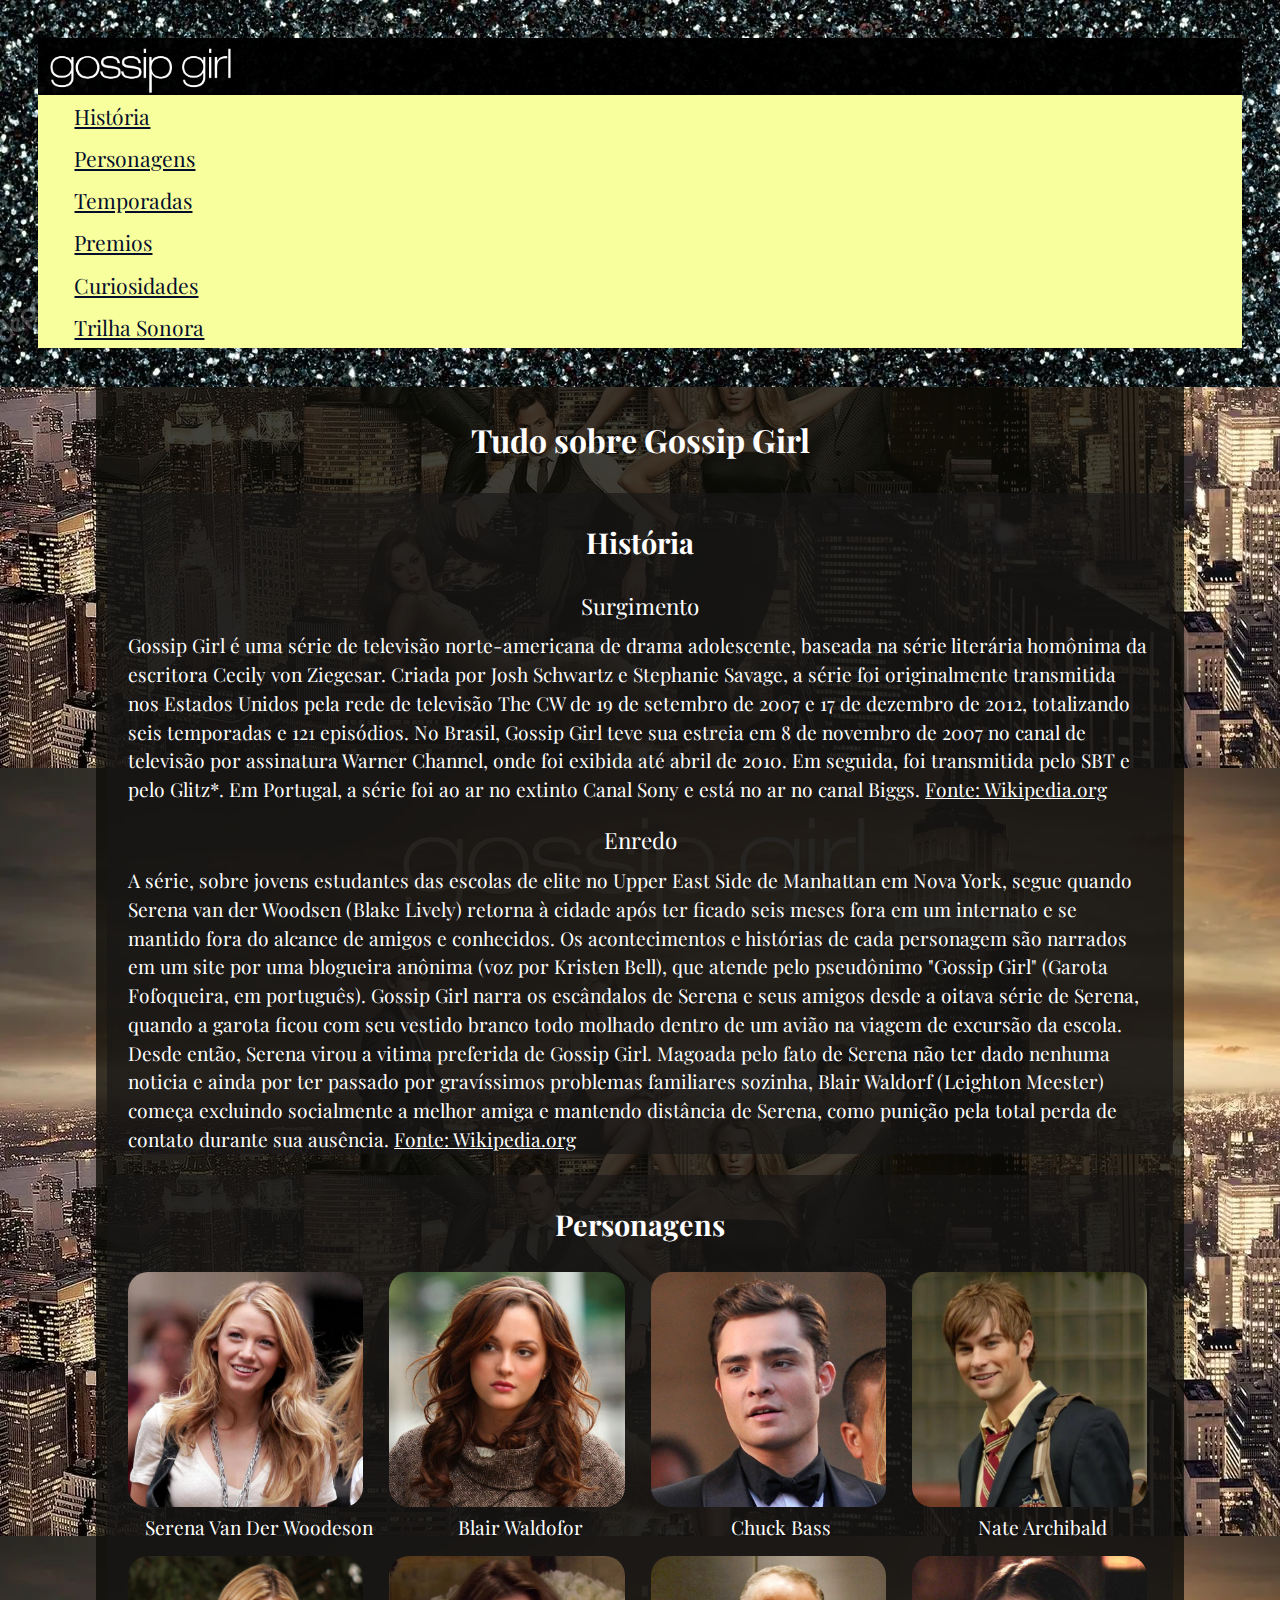
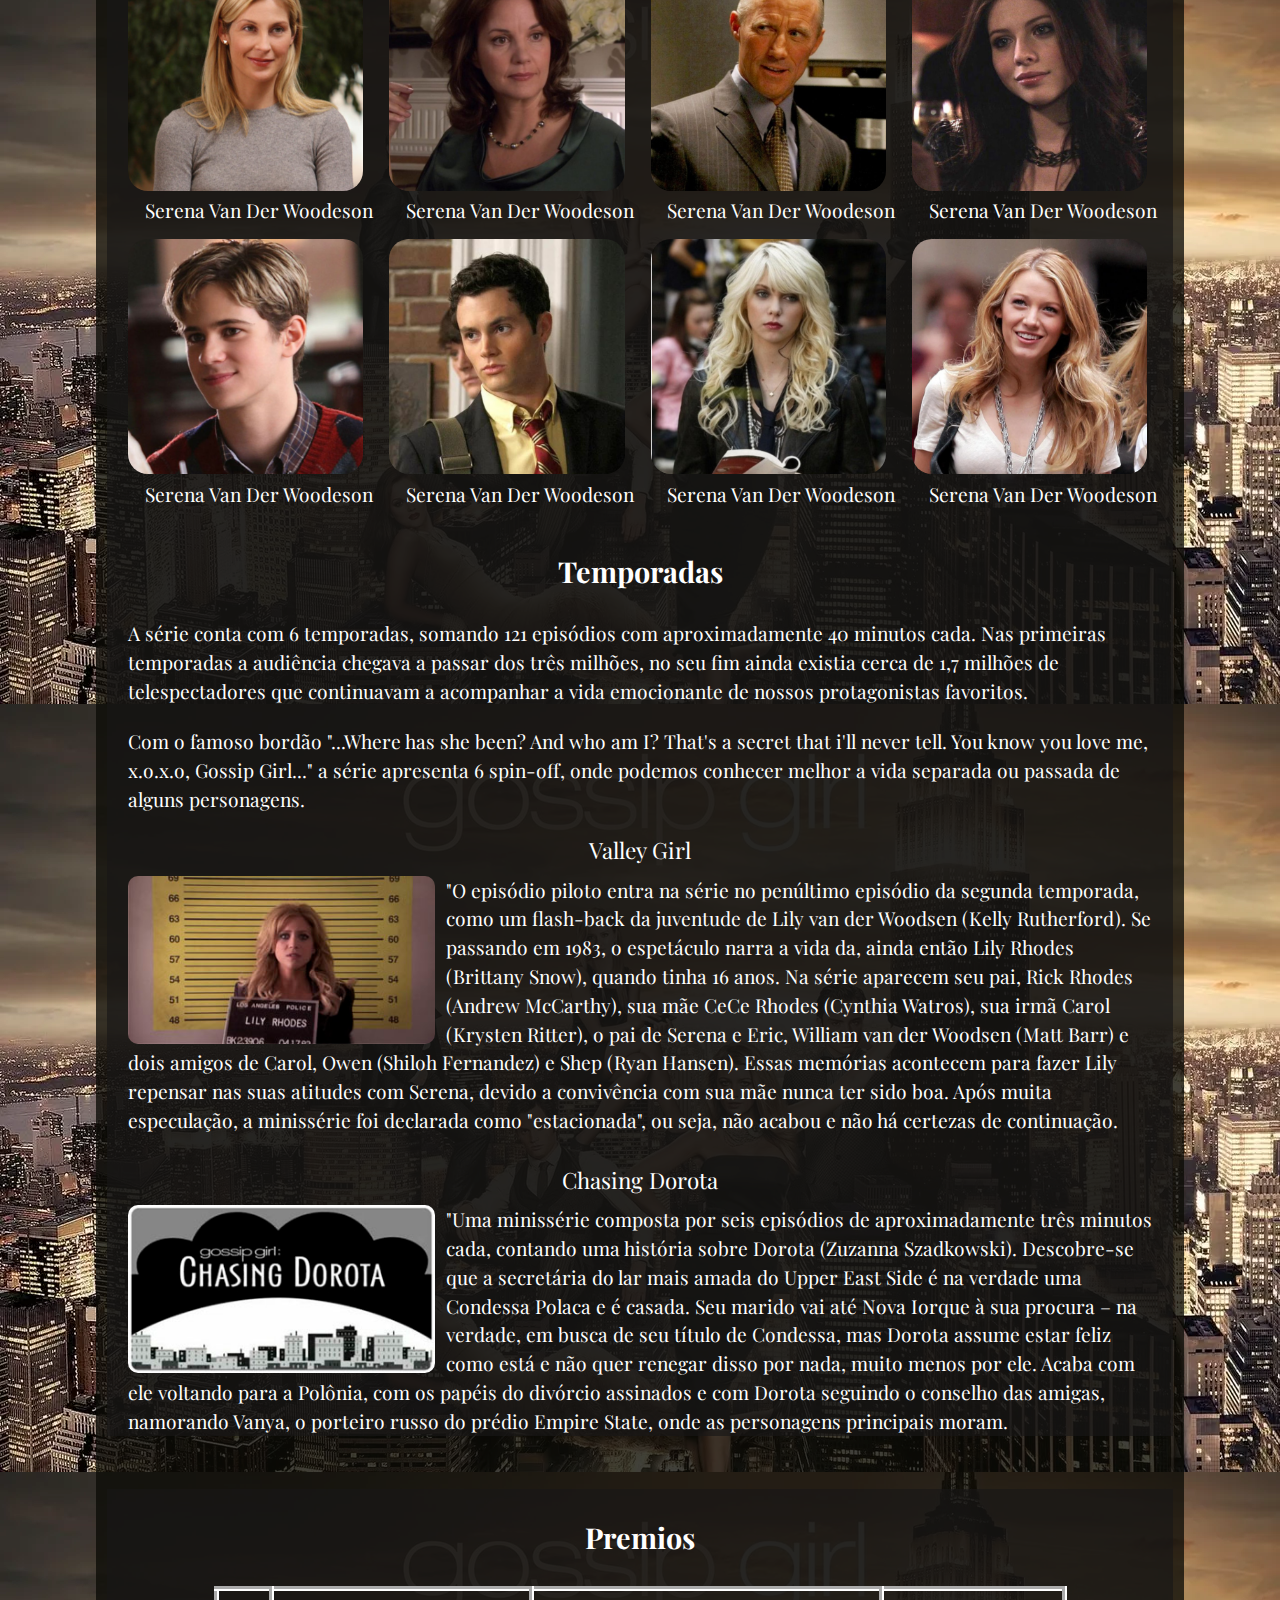
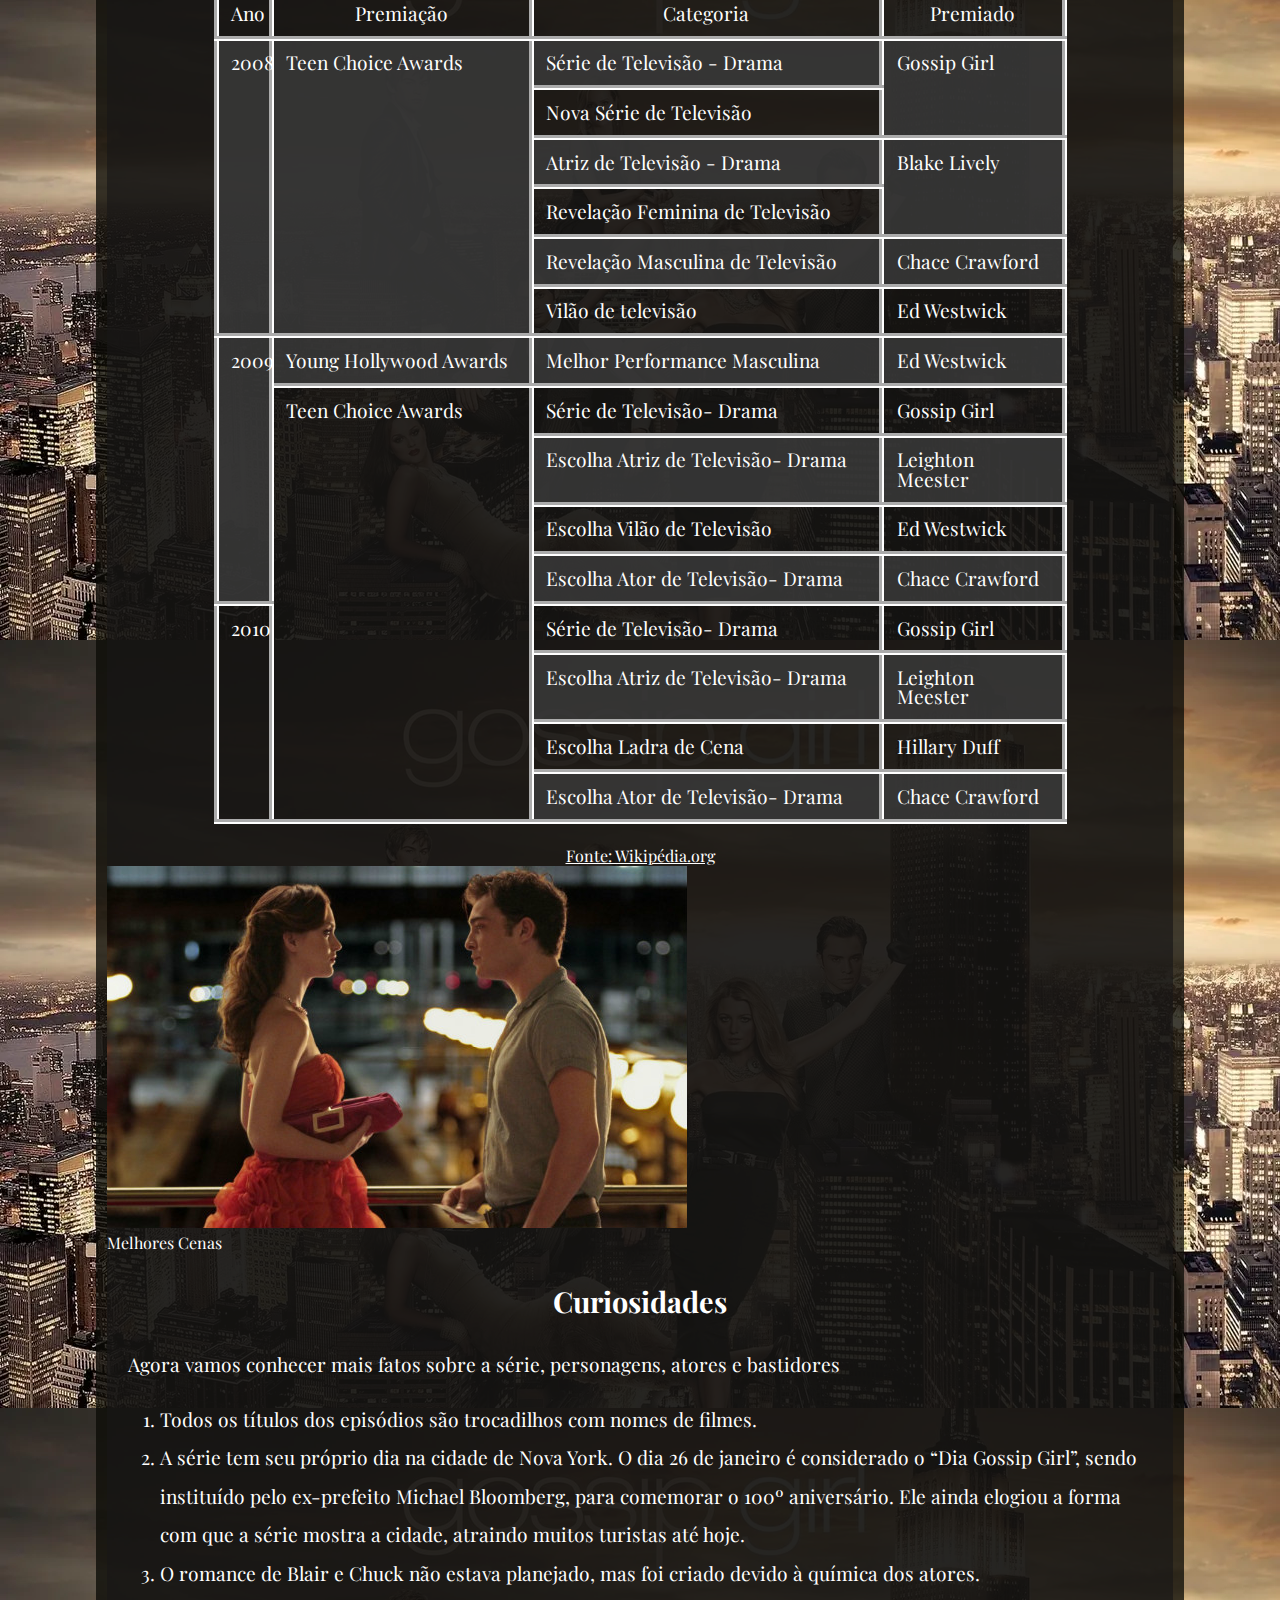
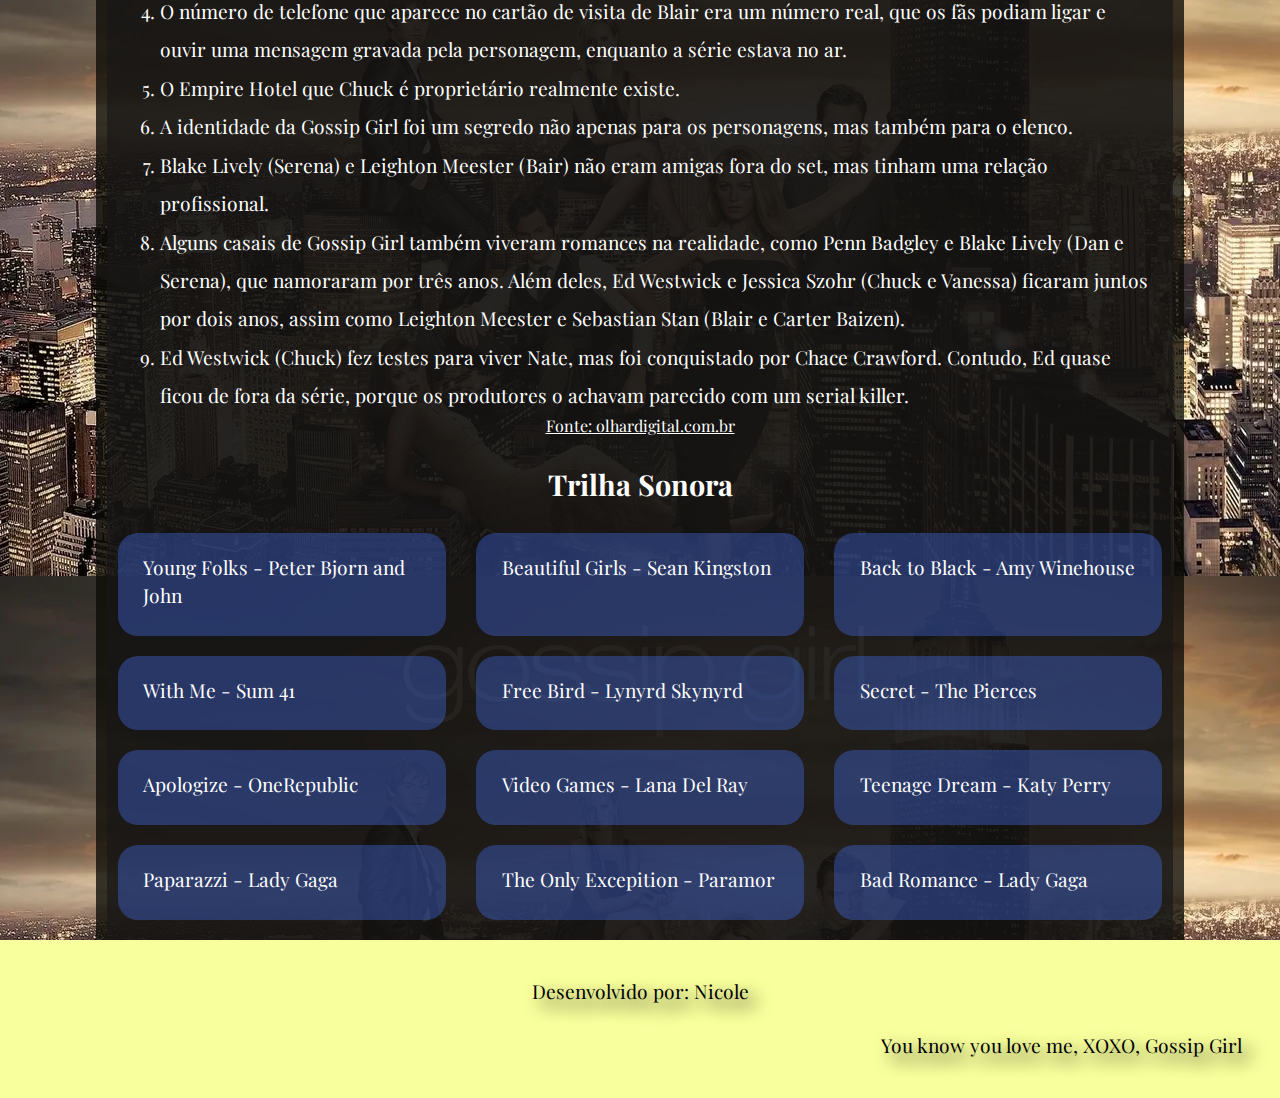
==== index.html @ 6c293d5d "salvar" ====
<!DOCTYPE html> 
<html lang="pt-br">

<head>
	<meta charset="UTF-8">
	<meta name="viewport" content="width=device-width, initial-scale=1.0">
	<title>GOSSIP GIRL</title>
    <link rel="stylesheet" href="CSS/reset.css"> 
    <link rel="stylesheet" href="CSS/style.css">

    <!--Fontes -->
    <link rel="preconnect" href="https://fonts.googleapis.com">
    <link rel="preconnect" href="https://fonts.gstatic.com" crossorigin>
    <link href="https://fonts.googleapis.com/css2?family=Playfair+Display:ital,wght@0,400..900;1,400..900&display=swap" rel="stylesheet">
    <link rel="shotcut icon" href="img/favicon.jpg" type="image/x-icon">
</head>


<body>
    <header class="cabecalho">
        <div class="logo">
            <img class="imglogo" src="img/Logo gossip girl.avif" width="15%">                                
        </div>   

        <nav> <!--Menu-->
            <ul class="menu">
                <li> <a href="#historia">História</a></li>
                <li> <a href="#personagens">Personagens</a></li>
                <li> <a href="#temporadas">Temporadas</a></li>
                <li> <a href="#premios">Premios</a></li>
                <li> <a href="#curiosidades">Curiosidades</a></li>
                <li> <a href="#trilhasonora">Trilha Sonora</a></li>
            </ul>           
        </nav>
    </header>

    <main>
        <h1 class="titulos">Tudo sobre Gossip Girl</h1>

        <section> <!--seção 1-->
            <h2 class="titulos" id="historia">História</h2>
            <h3>Surgimento</h3>        
            <p> 
                Gossip Girl é uma série de televisão norte-americana de drama adolescente, baseada na série literária homônima da escritora Cecily von Ziegesar. Criada por Josh Schwartz e Stephanie Savage, a série foi originalmente transmitida nos Estados Unidos pela rede de televisão The CW de 19 de setembro de 2007 e 17 de dezembro de 2012, totalizando seis temporadas e 121 episódios. No Brasil, Gossip Girl teve sua estreia em 8 de novembro de 2007 no canal de televisão por assinatura Warner Channel, onde foi exibida até abril de 2010. Em seguida, foi transmitida pelo SBT e pelo Glitz*. Em Portugal, a série foi ao ar no extinto Canal Sony e está no ar no canal Biggs. <a class="abibliografia" href="https://pt.wikipedia.org/wiki/Gossip_Girl_(teless%C3%A9rie)" target="_blank">Fonte: Wikipedia.org</a>
            </p>
            <h3>Enredo</h3>
            <p>
                A série, sobre jovens estudantes das escolas de elite no Upper East Side de Manhattan em Nova York, segue quando Serena van der Woodsen (Blake Lively) retorna à cidade após ter ficado seis meses fora em um internato e se mantido fora do alcance de amigos e conhecidos. Os acontecimentos e histórias de cada personagem são narrados em um site por uma blogueira anônima (voz por Kristen Bell), que atende pelo pseudônimo "Gossip Girl" (Garota Fofoqueira, em português). Gossip Girl narra os escândalos de Serena e seus amigos desde a oitava série de Serena, quando a garota ficou com seu vestido branco todo molhado dentro de um avião na viagem de excursão da escola. Desde então, Serena virou a vitima preferida de Gossip Girl. Magoada pelo fato de Serena não ter dado nenhuma noticia e ainda por ter passado por gravíssimos problemas familiares sozinha, Blair Waldorf (Leighton Meester) começa excluindo socialmente a melhor amiga e mantendo distância de Serena, como punição pela total perda de contato durante sua ausência. <a class="abibliografia" href="https://pt.wikipedia.org/wiki/Gossip_Girl_(teless%C3%A9rie)" target="_blank">Fonte: Wikipedia.org</a>
            </p> 
        </section>

        <section> <!--seção 2-->
            <h2 class="titulos" id="personagens">Personagens</h2>
            <div class="imgelencorow">
                <div class="col-3">
                    <figure>
                        <img class="imggaleria" src="img/elenco 2/teste.png" alt="">
                    </figure>
                    <legend p. col-3>Serena Van Der Woodeson</legend>
                </div>

                <div class="col-3">
                    <figure>
                        <img class="imggaleria" src="img/elenco 2/Blair Waldofor.png" alt="">
                    </figure>
                    <legend p. col-3>Blair Waldofor</legend>
                </div>

                <div class="col-3">
                    <figure>
                        <img class="imggaleria" src="img/elenco 2/Chuck Bass.png" alt="">
                    </figure>
                    <legend p. col-3>Chuck Bass</legend>
                </div>
                
                <div class="col-3">
                    <figure>
                        <img class="imggaleria" src="img/elenco 2/Nate Archibald.png" alt="">
                    </figure>
                    <legend p. col-3>Nate Archibald</legend>
                </div>                
                                
                <div class="col-3">
                    <figure>
                        <img class="imggaleria" src="img/elenco 2/Lily Van Der Woodsen.png" alt="">
                    </figure>
                    <legend p. col-3>Serena Van Der Woodeson</legend>
                </div>
                
                <div class="col-3">
                    <figure>
                        <img class="imggaleria" src="img/elenco 2/Eleanor Waldorf.png" alt="">
                    </figure>
                    <legend p. col-3>Serena Van Der Woodeson</legend>
                </div>
                
                <div class="col-3">
                    <figure>
                        <img class="imggaleria" src="img/elenco 2/Bart Bass.png" alt="">
                    </figure>
                    <legend p. col-3>Serena Van Der Woodeson</legend>
                </div>
                
                <div class="col-3">
                    <figure>
                        <img class="imggaleria" src="img/elenco 2/Georgina Sparks.png" alt="">
                    </figure>
                    <legend p. col-3>Serena Van Der Woodeson</legend>
                </div>
                
                <div class="col-3">
                    <figure>
                        <img class="imggaleria" src="img/elenco 2/Eric Van Der Woodsen.png" alt="">
                    </figure>
                    <legend p. col-3>Serena Van Der Woodeson</legend>
                </div>
                
                <div class="col-3">
                    <figure>
                        <img class="imggaleria" src="img/elenco 2/Dan Humpherey.png" alt="">
                    </figure>
                    <legend p. col-3>Serena Van Der Woodeson</legend>
                </div>
                
                <div class="col-3">
                    <figure>
                        <img class="imggaleria" src="img/elenco 2/Jenny Humphrey.png" alt="">
                    </figure>
                    <legend p. col-3>Serena Van Der Woodeson</legend>
                </div> 

                <div class="col-3">
                    <figure>
                        <img class="imggaleria" src="img/elenco 2/teste.png" alt="">
                    </figure>
                    <legend p. col-3>Serena Van Der Woodeson</legend>
                </div>
            </div>                 
        </section>

        <section> <!--seção 3-->
            <h2 class="titulos" id="temporadas">Temporadas</h2>
            <p>
                A série conta com 6 temporadas, somando 121 episódios com aproximadamente 40 minutos cada. Nas primeiras temporadas a audiência chegava a passar dos três milhões, no seu fim ainda existia cerca de 1,7 milhões de telespectadores que continuavam a acompanhar a vida emocionante de nossos protagonistas favoritos.
            </p>
            <p>
                Com o famoso bordão "...Where has she been? And who am I? That's a secret that i'll never tell. You know you love me, x.o.x.o, Gossip Girl..." a série apresenta 6 spin-off, onde podemos conhecer melhor a vida separada ou passada de alguns personagens.
            </p>
            <h3>Valley Girl</h3>           
            <p>
                <img class="imgSpinoff" src="img/Spinoff Lily.JPG" alt="imagem de capa sobre o spin-off de Gossip Girl: Valley Girl">"O episódio piloto entra na série no penúltimo episódio da segunda temporada, como um flash-back da juventude de Lily van der Woodsen (Kelly Rutherford). Se passando em 1983, o espetáculo narra a vida da, ainda então Lily Rhodes (Brittany Snow), quando tinha 16 anos. Na série aparecem seu pai, Rick Rhodes (Andrew McCarthy), sua mãe CeCe Rhodes (Cynthia Watros), sua irmã Carol (Krysten Ritter), o pai de Serena e Eric, William van der Woodsen (Matt Barr) e dois amigos de Carol, Owen (Shiloh Fernandez) e Shep (Ryan Hansen). Essas memórias acontecem para fazer Lily repensar nas suas atitudes com Serena, devido a convivência com sua mãe nunca ter sido boa. Após muita especulação, a minissérie foi declarada como "estacionada", ou seja, não acabou e não há certezas de continuação.
            </p>
            <h3 class="h3corecao">Chasing Dorota</h3><!--class diferente para o título Premios não mudar de lugar -->
            <p>
                <img class="imgSpinoff" src="img/Spinoff Dorota.JPG" alt="imagem de capa sobre o spin-off de Gossip Girl: Chasing Dorota">"Uma minissérie composta por seis episódios de aproximadamente três minutos cada, contando uma história sobre Dorota (Zuzanna Szadkowski). Descobre-se que a secretária do lar mais amada do Upper East Side é na verdade uma Condessa Polaca e é casada. Seu marido vai até Nova Iorque à sua procura – na verdade, em busca de seu título de Condessa, mas Dorota assume estar feliz como está e não quer renegar disso por nada, muito menos por ele. Acaba com ele voltando para a Polônia, com os papéis do divórcio assinados e com Dorota seguindo o conselho das amigas, namorando Vanya, o porteiro russo do prédio Empire State, onde as personagens principais moram.
            </p>

        </section>

        <section> <!--seção 4-->
            <h2 class="titulocorecao" id="premios">Premios</h2> <!--class diferente para o título Premios não mudar de lugar -->
            <table>
                <tr>
                    <th>Ano</th>
                    <th>Premiação</th>
                    <th>Categoria</th>
                    <th>Premiado</th>                    
                </tr>
                <tr>
                    <td rowspan="6">2008</td>
                    <td rowspan="6">Teen Choice Awards</td>
                    <td>Série de Televisão - Drama</td>
                    <td rowspan="2">Gossip Girl</td>                    
                </tr>
                <tr>                    
                    <td>Nova Série de Televisão</td>                   
                </tr>
                <tr>                   
                    <td>Atriz de Televisão - Drama</td>
                    <td rowspan="2">Blake Lively</td>                   
                </tr>
                <tr>
                    <td>Revelação Feminina de Televisão</td>
                </tr>
                <tr>
                    <td>Revelação Masculina de Televisão</td>
                    <td>Chace Crawford</td>                                        
                </tr>
                <tr>
                    <td>Vilão de televisão</td>
                    <td>Ed Westwick</td>
                </tr>            
                <tr>
                    <td rowspan="5">2009</td>
                    <td>Young Hollywood Awards</td>
                    <td>Melhor Performance Masculina</td>
                    <td>Ed Westwick</td>
                </tr>   
                <tr>
                    <td rowspan="11">Teen Choice Awards</td>
                    <td>Série de Televisão- Drama</td>
                    <td>Gossip Girl</td>                    
                </tr>
                <tr>
                    <td>Escolha Atriz de Televisão- Drama</td>
                    <td>Leighton Meester</td>
                </tr>
                <tr>
                    <td>Escolha Vilão de Televisão</td>
                    <td>Ed Westwick</td>
                </tr>
                <tr>
                    <td>Escolha Ator de Televisão- Drama</td>
                    <td>Chace Crawford</td>
                </tr>
                <tr>
                    <td rowspan="4">2010</td>
                    <td>Série de Televisão- Drama</td>
                    <td>Gossip Girl</td>
                </tr>
                <tr>
                    <td>Escolha Atriz de Televisão- Drama</td>
                    <td>Leighton Meester</td>
                </tr>  
                <tr>
                    <td>Escolha Ladra de Cena</td>
                    <td>Hillary Duff</td>
                </tr>
                <tr>
                    <td>Escolha Ator de Televisão- Drama</td>
                    <td>Chace Crawford</td>
                </tr>                 
             </table>
             <h4><a class="abibliografia" href="https://pt.wikipedia.org/wiki/Gossip_Girl_(teless%C3%A9rie)" target="_blank">Fonte: Wikipédia.org</a></h4>
        </section>

        <section><!--seção 5-->
            <img class="imgcena" src="img/mural/red dress.jpg" alt="cena Paris Chuck e Blair">
            <div class="p.igcena">Melhores Cenas</div>
        </section>

        <section>
            <h2 class="titulos" id="curiosidades">Curiosidades</h2>       
                  
            <p>Agora vamos conhecer mais fatos sobre a série, personagens, atores e bastidores</p>  

            <ol>
                <li>Todos os títulos dos episódios são trocadilhos com nomes de filmes.</li>
                <li>A série tem seu próprio dia na cidade de Nova York. O dia 26 de janeiro é considerado o “Dia Gossip Girl”, sendo instituído pelo ex-prefeito Michael Bloomberg, para comemorar o 100º aniversário. Ele ainda elogiou a forma com que a série mostra a cidade, atraindo muitos turistas até hoje.</li>
                <li>O romance de Blair e Chuck não estava planejado, mas foi criado devido à química dos atores.</li>
                <li>O número de telefone que aparece no cartão de visita de Blair era um número real, que os fãs podiam ligar e ouvir uma mensagem gravada pela personagem, enquanto a série estava no ar.</li>
                <li>O Empire Hotel que Chuck é proprietário realmente existe.</li>
                <li>A identidade da Gossip Girl foi um segredo não apenas para os personagens, mas também para o elenco.</li>
                <li>Blake Lively (Serena) e Leighton Meester (Bair) não eram amigas fora do set, mas tinham uma relação profissional.</li>
                <li>Alguns casais de Gossip Girl também viveram romances na realidade, como Penn Badgley e Blake Lively (Dan e Serena), que namoraram por três anos. Além deles, Ed Westwick e Jessica Szohr (Chuck e Vanessa) ficaram juntos por dois anos, assim como Leighton Meester e Sebastian Stan (Blair e Carter Baizen).</li>
                <li>Ed Westwick (Chuck) fez testes para viver Nate, mas foi conquistado por Chace Crawford. Contudo, Ed quase ficou de fora da série, porque os produtores o achavam parecido com um serial killer.</li>
            </ol>

            <h4><a class="abibliografia" href="https://olhardigital.com.br/2023/07/19/cinema-e-streaming/15-curiosidades-de-gossip-girl-que-voce-provavelmente-nao-sabe/" target="_blank">Fonte: olhardigital.com.br</a></h4>             
        </section>
        <section>
            <h2 class="titulos" id="trilhasonora">Trilha Sonora</h2>
            <div class="cards">
                <div class="card">
                    <p>Young Folks - Peter Bjorn and John</p>
                </div>
                <div class="card">
                    <p>Beautiful Girls - Sean Kingston</p>
                </div>
                <div class="card">
                    <p>Back to Black - Amy Winehouse</p>
                </div>
                <div class="card">
                    <p>With Me - Sum 41</p>
                </div>
                <div class="card">
                    <p>Free Bird - Lynyrd Skynyrd</p>
                </div>
                <div class="card">
                    <p>Secret - The Pierces</p>
                </div>
                <div class="card">
                    <p>Apologize - OneRepublic</p>
                </div>
                <div class="card">
                    <p>Video Games - Lana Del Ray</p>
                </div>
                <div class="card">
                    <p>Teenage Dream - Katy Perry</p>
                </div>
                <div class="card">
                    <p>Paparazzi - Lady Gaga</p>
                </div><div class="card">
                    <p>The Only Excepition - Paramor </p>
                </div><div class="card">
                    <p>Bad Romance - Lady Gaga</p>
                </div>
                
            </div>

        </section>    
    </main>

    <footer class="rodape">
        <p class="feitopor">Desenvolvido por: Nicole</p>
        <p>You know you love me, XOXO, Gossip Girl</p>
        
    </footer>    

</body>
</html>
---- CSS/style.css ----
body{
    background-image: url("../img/background\ body\ 3.webp");
    background-repeat: repeat; 
    background-size: 100%;  
    background-color: black; 
    font-family: "Playfair Display", serif;    
}

.cabecalho{     
    background-image: url("../img/background\ body\ 2.jpg");
    padding: 3%;
}

/*fundo do logo*/
.logo{       
    background-color: rgba(0, 0, 0, 0.959);       
}

.imglogo{
    margin-left: 1%;
    width: 15%;
}

nav{
    background-color: rgb(248, 255, 157);
}

section{
    background-color: rgba(24, 23, 23, 0.849);
    margin-left: 1%;
    margin-right: 1%;
}

main{
    color: white;
    line-height: normal;    
    background-color: rgba(12, 11, 7, 0.781);    
    width: 85%;
    margin-right: auto;
    margin-left: auto;
}

section{
    background-color: rgba(24, 23, 23, 0.658);
}

.rodape{
    color: rgb(0, 0, 0); 
    text-align: right;    
    text-shadow: 8px 8px 18px black;   
    background-color: rgb(248, 255, 157);
    padding: 1%;
}

.feitopor{
    color: rgb(0, 0, 0); 
    text-align: center; 
    margin-top: 2%;            
}

.titulos{
    line-height: 3;
    text-align: center;
    font-weight: bold; 
    padding-top: 0.5%;
    padding-bottom: 0.5%;     
}
.titulocorecao{
    line-height: 3;
    text-align: center;
    font-weight: bold; 
    padding-top: 0.5%;
    padding-bottom: 0.5%;     
    margin-top: 5%;
}

p{
    margin-bottom: 2%;
    margin-left: 2%;
    margin-right: 2%;
    line-height: 1.5;
    font-size: 1.2em;         
}

ul{
    list-style: none;
    line-height: 1.5;
    font-size: 1.1em;
}

ol{
    margin-left: 2%;
}

li{
    margin-left: 3%;
    margin-right: 2%;
    font-size: 1.2em;
    line-height: 2; 
}

h1{
    font-size: 2em;
}
h2{
    font-size: 1.8em;
}
h3{
    font-size: 1.4em;
    margin-bottom: 1%;
    text-align: center;
}
.h3corecao{
    margin-top: 2.8%;
}
h4{
    font-size: 1em;
    text-align: center;
}

table{
    border: 1px ;
    border-collapse: collapse;
    border-style: outset;
    width: 80%;
    font-size: 1.2em;
    margin-left: auto;
    margin-right: auto;
    margin-bottom: 2%;
    line-height: 100%;
}

td,th{
    border: 5px outset#ffffff;
    padding: 1.5%;
}

/*linhas da tabela cor sim,cor nn*/
tr:nth-child(even) {
    background-color: #3a3939d5
}

legend{
    text-align: center;
    font-size: 1.2em;    
}
 
.imgelencorow{
    display: flex;
    flex-flow: row wrap;
    margin-left: 2%;
}

.col-3{
    width: 25%;  
    margin-bottom: 1.5%;  
}

.imggaleria{
    width: 90%;
    margin-bottom: 1%;
    border-radius: 20px;
}

.p .col-3{
    font-size: 1rem;
 }

.abibliografia{
    color: white;
}

a{
    color:rgb(4, 14, 43);
}

a:hover{
    color: rgb(189, 23, 114);
}


.imgSpinoff{
    width: 30%;
    float: left;
    margin-right: 1%;
    border-radius: 10px;
}

.cards{
    margin-left: 1%;
    margin-right: 1%;
    display: flex;
    flex-wrap: wrap;
    justify-content: space-between;
}

.card {
    width: calc(33.33% - 20px); /* 3 cards por linha, os 20px é o espaço de margem entre eles */
    margin-bottom: 20px;
    background-color: rgb(65, 105, 225, 0.4);
    padding: 20px;
    box-sizing: border-box;
    border-radius: 20px;
}

@media screen and (max-width:900px) {
    .col-3{
        width: 33.33%;        
    }
    .imgSpinoff{
        width: 50%;   
    }
    .imglogo{
        width: 35%;
    }
    .card{
        width: calc(50% - 10px);
    }
}

@media screen and (max-width:600px) {
    .col-3{
        width: 50%;        
    }
    .imgSpinoff{
        width: 100%;   
    }
    .imglogo{
        width: 35%;
    }
    .card{
        width: calc(100% - 10px);
    }
}
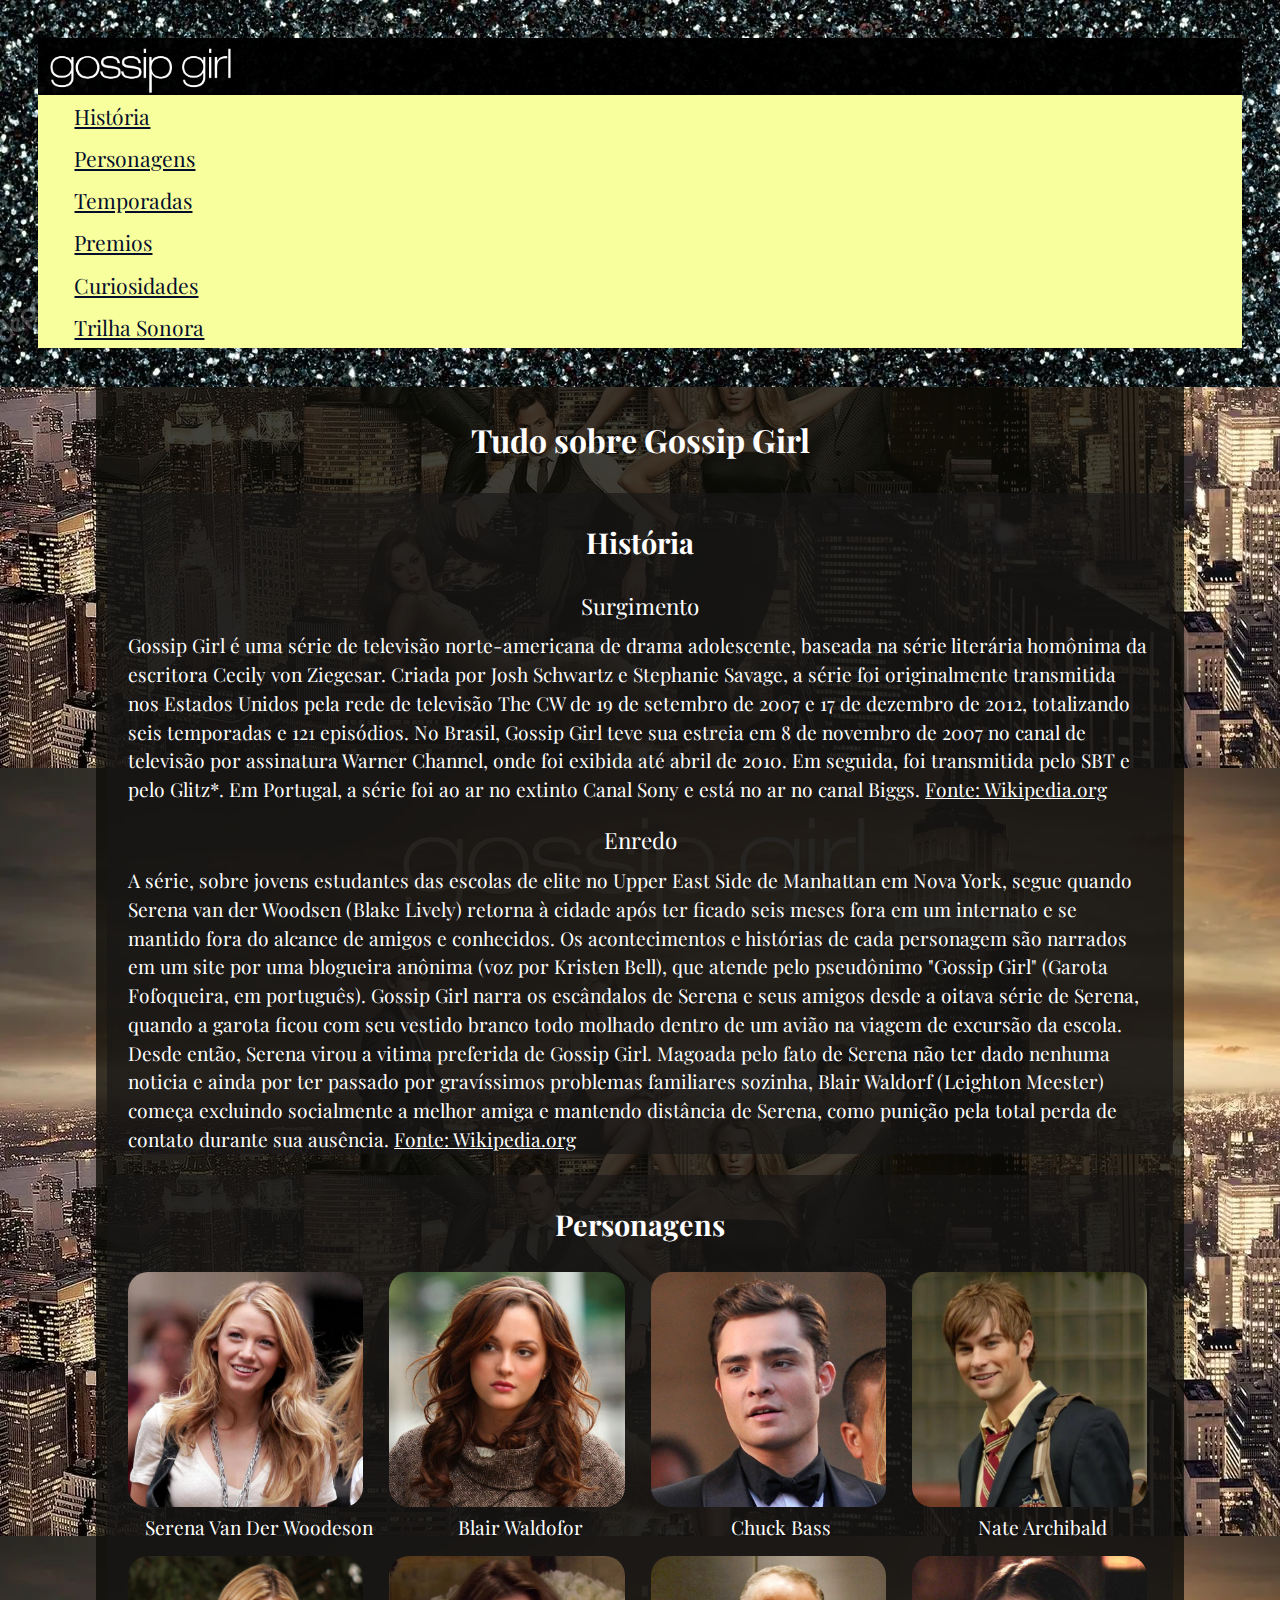
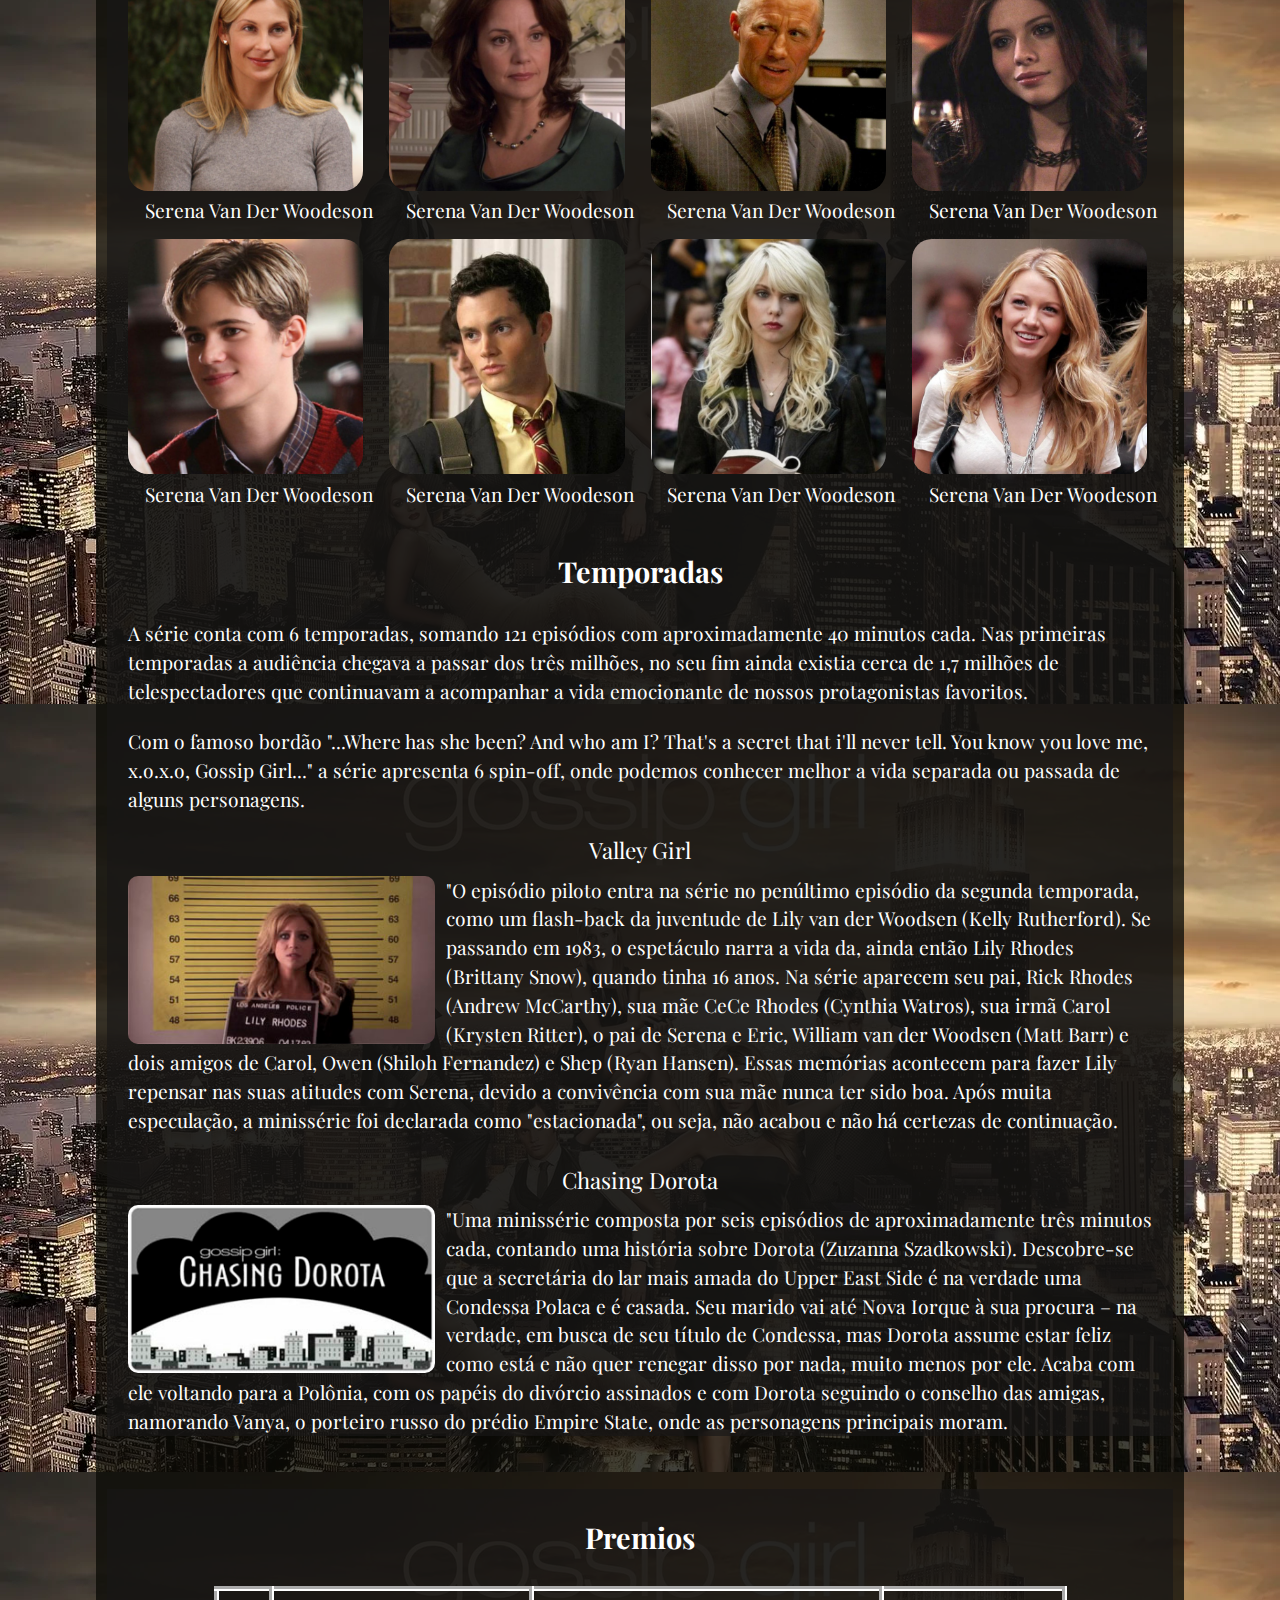
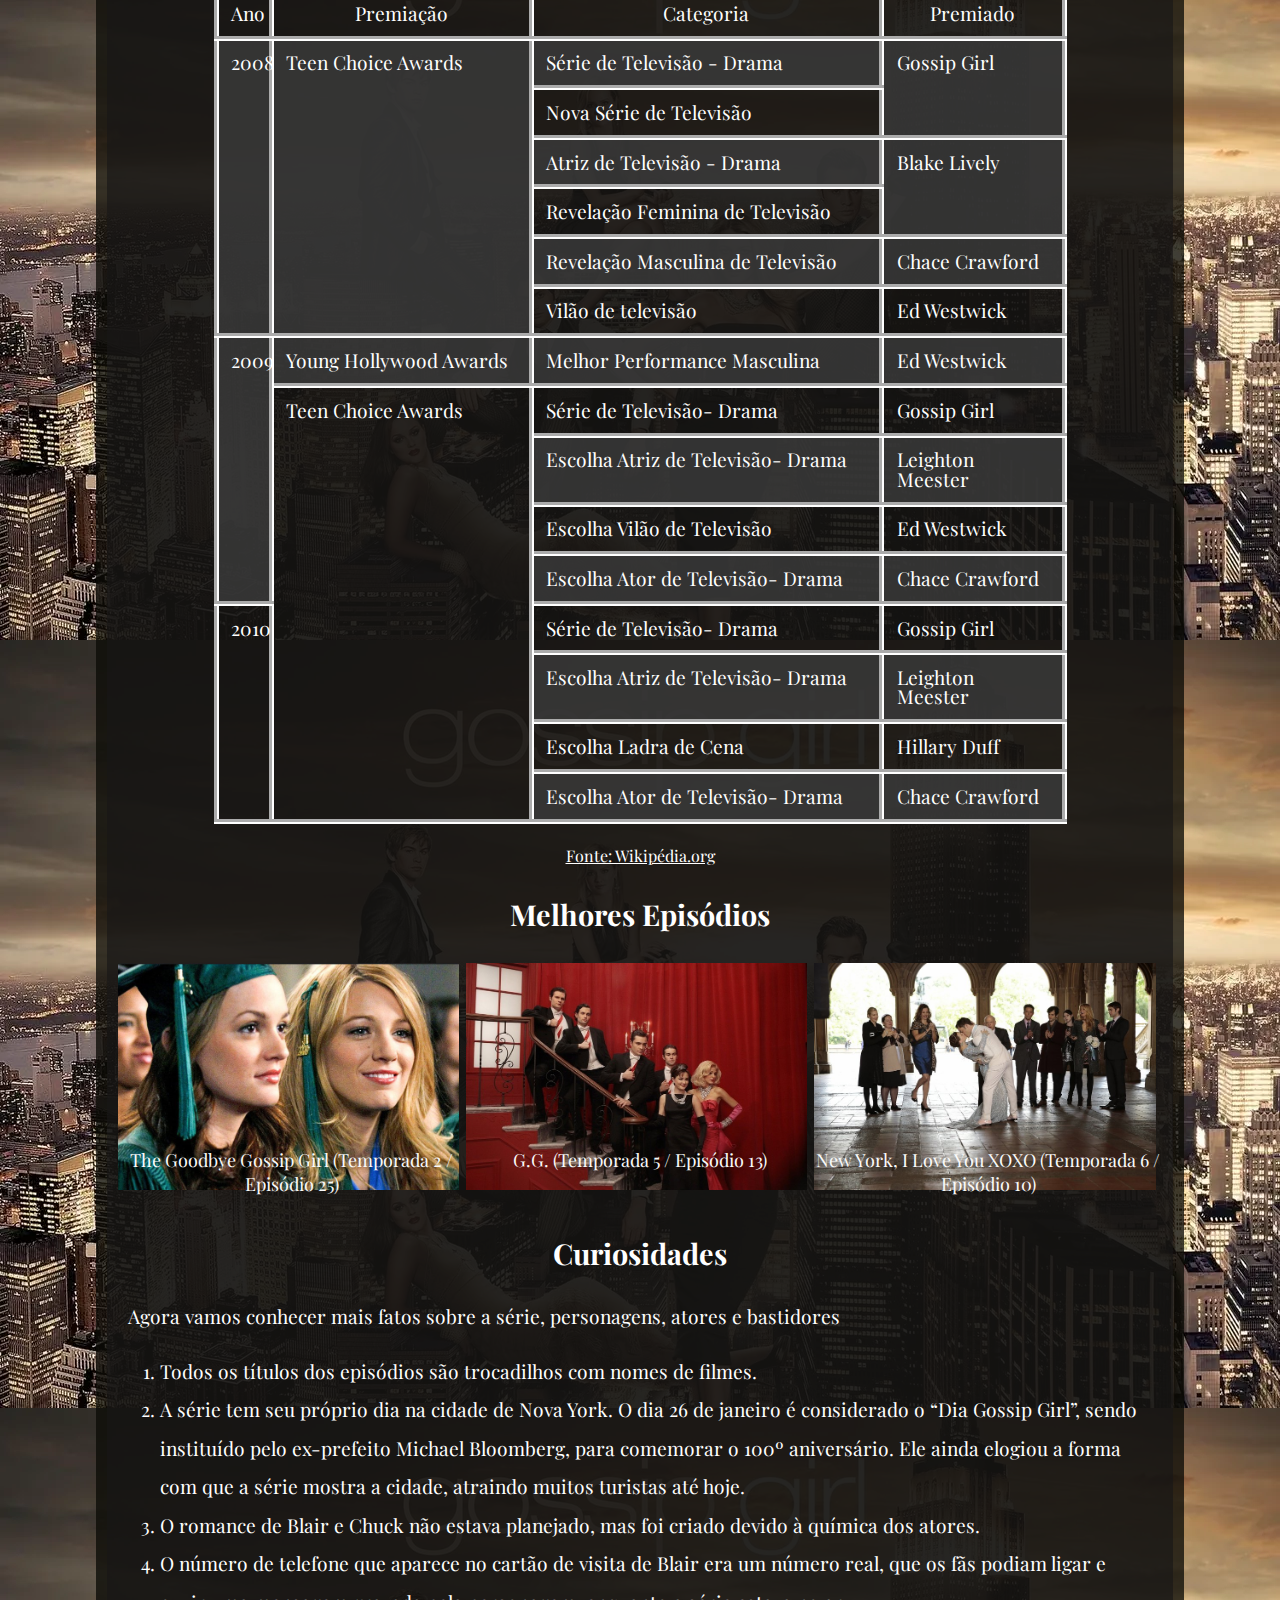
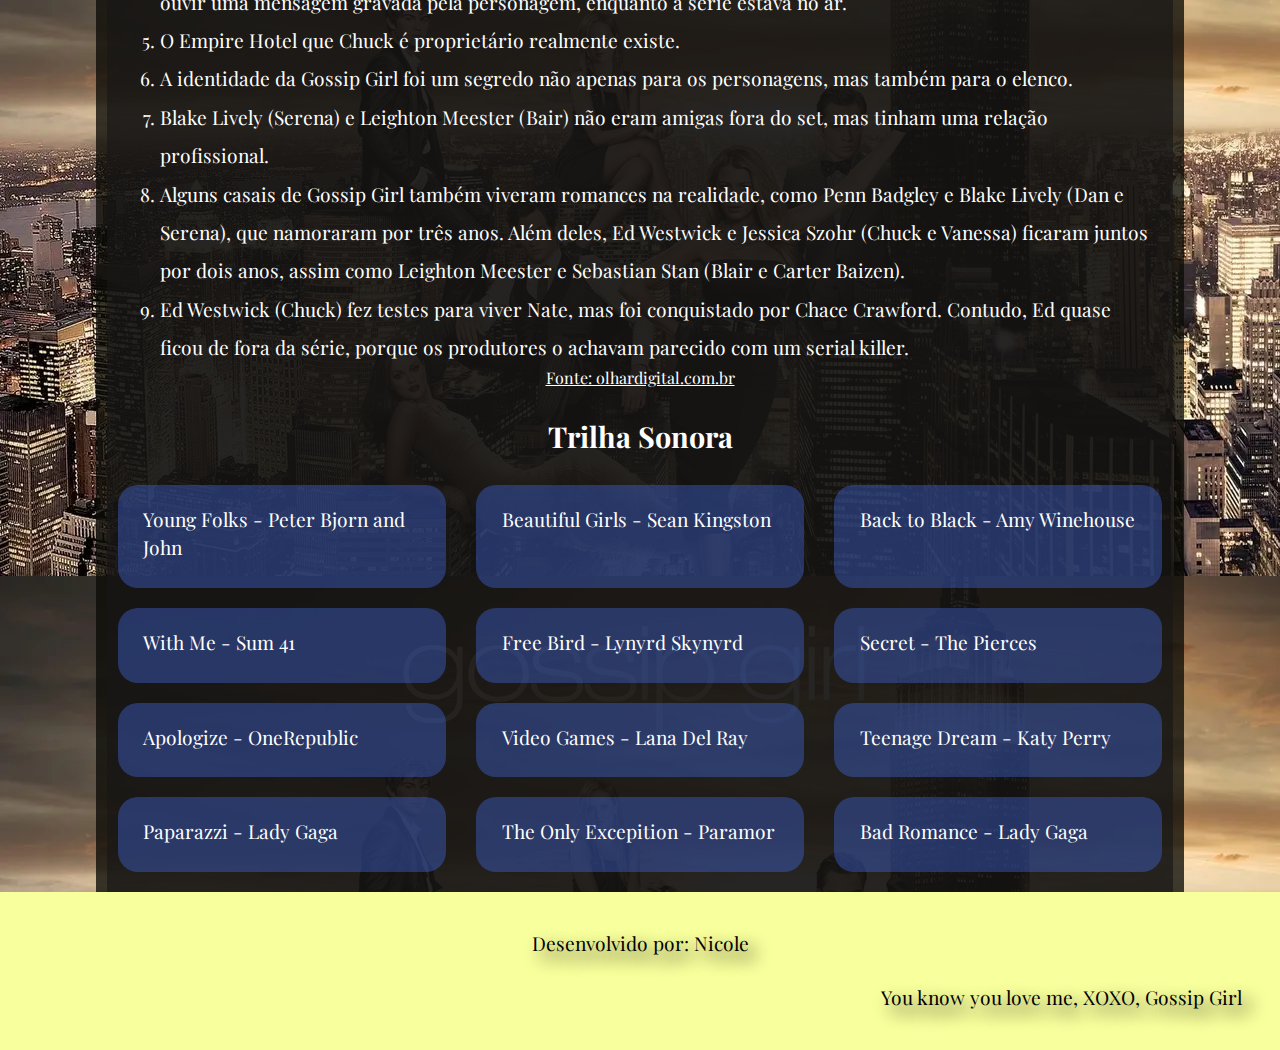
==== commit 8f615d73: "position" ====
--- a/index.html
+++ b/index.html
@@ -235,8 +235,35 @@
         </section>
 
         <section><!--seção 5-->
-            <img class="imgcena" src="img/mural/red dress.jpg" alt="cena Paris Chuck e Blair">
-            <div class="p.igcena">Melhores Cenas</div>
+            <h2 class="titulos">Melhores Episódios</h2>
+            <div class="cenasrow">
+                <div class="col-4">
+                    <div class="container">
+                        <img class="imgcenas" src="img/cenas/Formatura tam.ok" alt="Formatura dos estudantes de GG">
+                        <div class="pimgcena">The Goodbye Gossip Girl (Temporada 2 / Episódio 25)</div>
+                    </div>                    
+                </div>
+
+                <div class="col-4">
+                    <div class="container">
+                        <img class="imgcenas" src="img/cenas/Musical.jpg" alt="Episódio musical de GG">
+                        <div class="pimgcena">G.G. (Temporada 5 / Episódio 13)</div>
+                    </div>  
+                </div>
+
+                <div class="col-4">
+                    <div class="container">
+                        <img class="imgcenas" src="img/cenas/Casamento blair.jpg" alt="Casamento da Blair com Chuck">
+                        <div class="pimgcena">New York, I Love You XOXO (Temporada 6 / Episódio 10)</div>
+                    </div>  
+                </div>
+
+            <!--div class="col-4"></div>
+                <div class="container">
+                    <img class="" src="" alt="cena Paris Chuck e Blair">
+                    <div class="pimgcena">Melhores Cenas</div>
+                </div>
+            </div-->
         </section>
 
         <section>
--- a/CSS/style.css
+++ b/CSS/style.css
@@ -156,15 +156,43 @@
     margin-bottom: 1.5%;  
 }
 
+.p .col-3{
+    font-size: 1rem;
+ }
+
 .imggaleria{
     width: 90%;
     margin-bottom: 1%;
     border-radius: 20px;
 }
 
-.p .col-3{
-    font-size: 1rem;
- }
+.cenasrow{
+    display: flex;
+    flex-flow: row wrap;
+    margin-left: 1%;
+}
+
+.col-4{    
+    width: 33%;  
+    margin-bottom: 1%;  
+}
+
+.container{
+    position: relative;
+}
+
+.imgcenas{
+    width: 98%;
+}
+
+.pimgcena{
+    position: absolute;
+    top: 80%;
+    width: 100%;
+    text-align: center;
+    font-size: 18px;
+    color: rgb(250, 250, 250);
+}
 
 .abibliografia{
     color: white;
@@ -177,7 +205,6 @@
 a:hover{
     color: rgb(189, 23, 114);
 }
-
 
 .imgSpinoff{
     width: 30%;
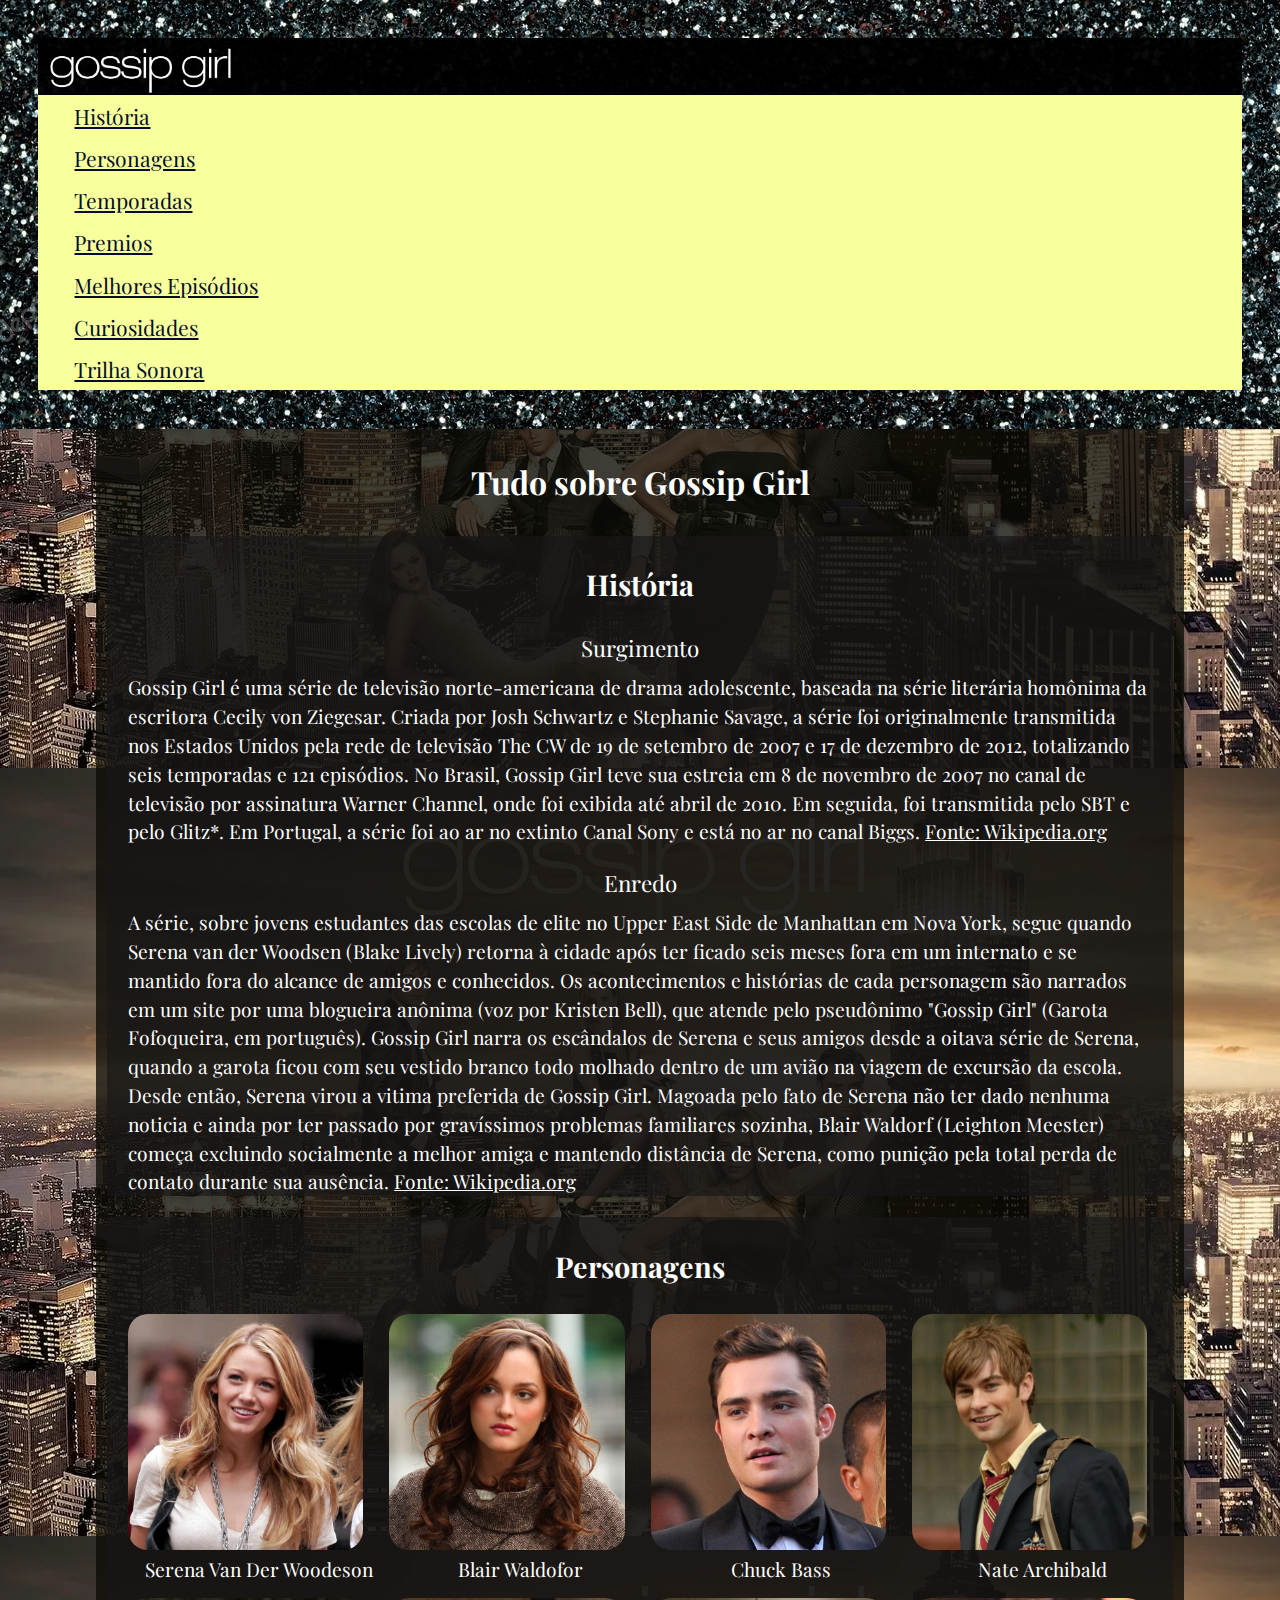
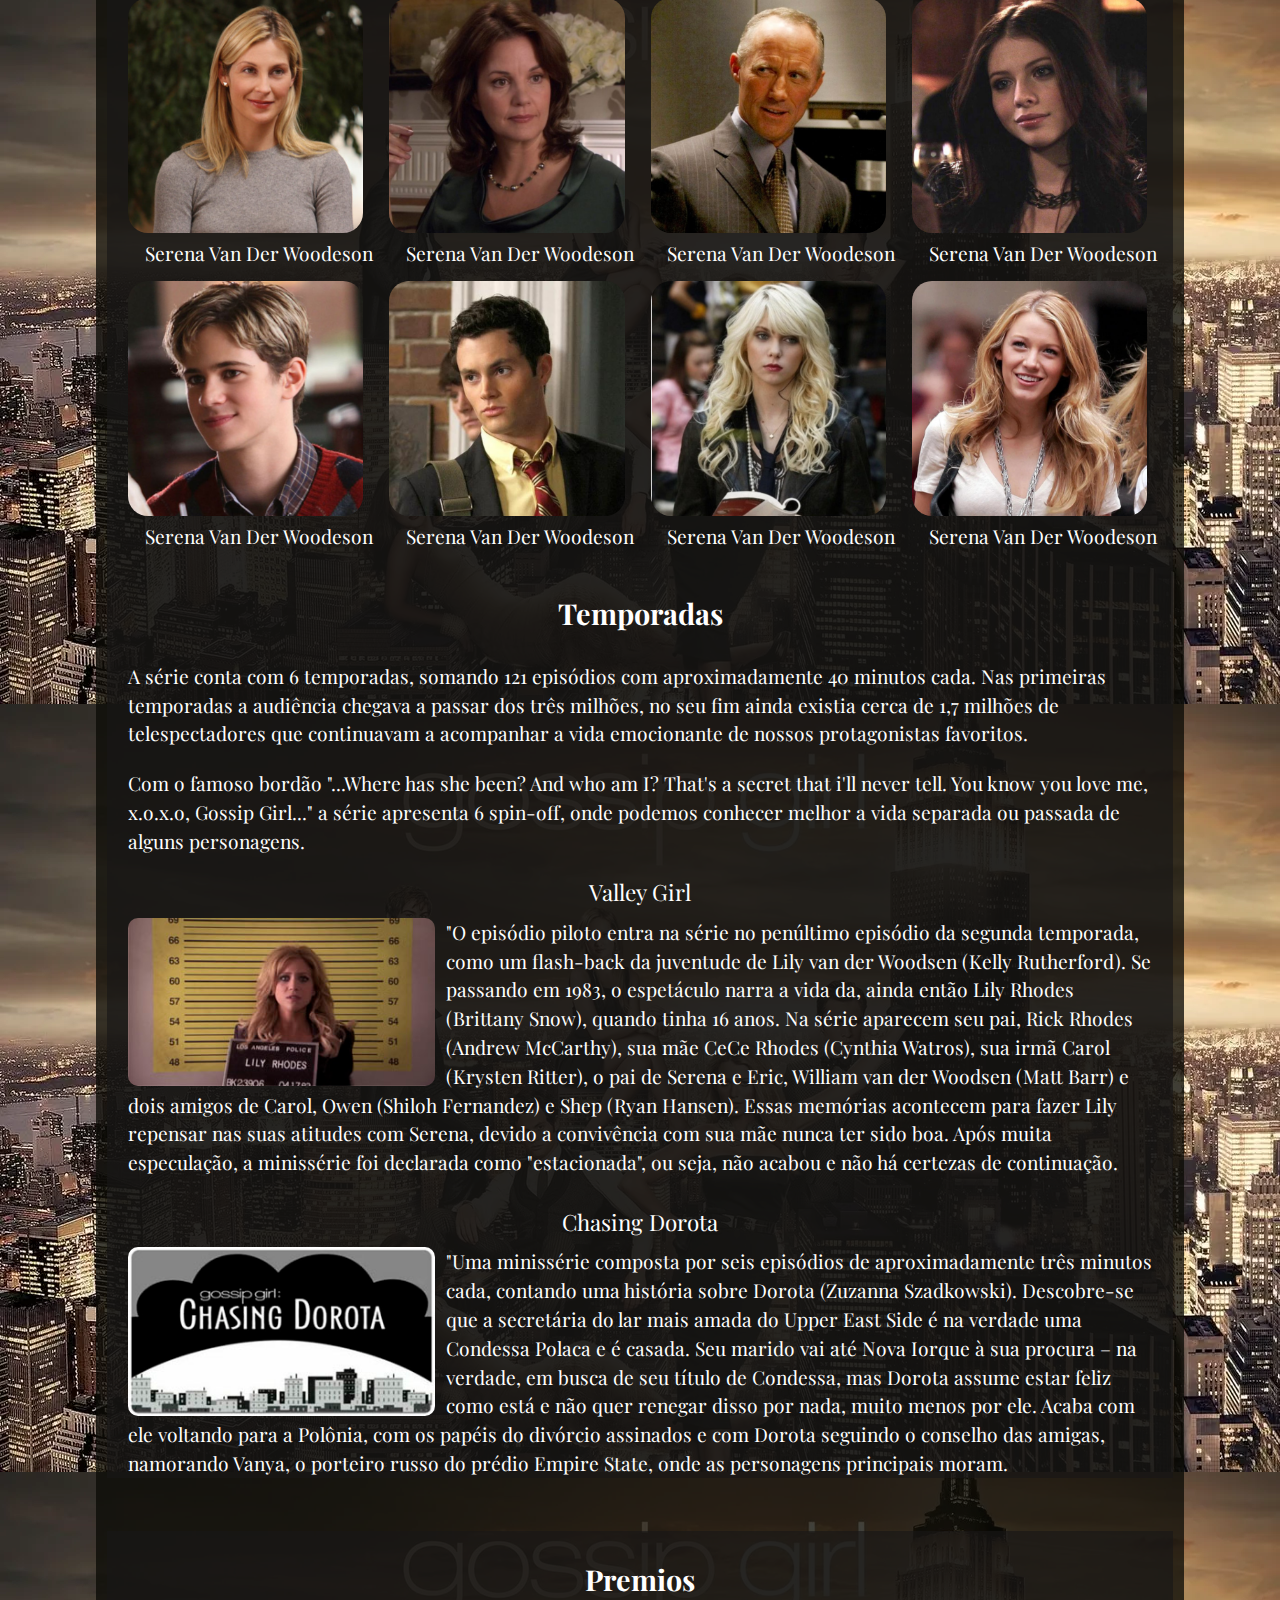
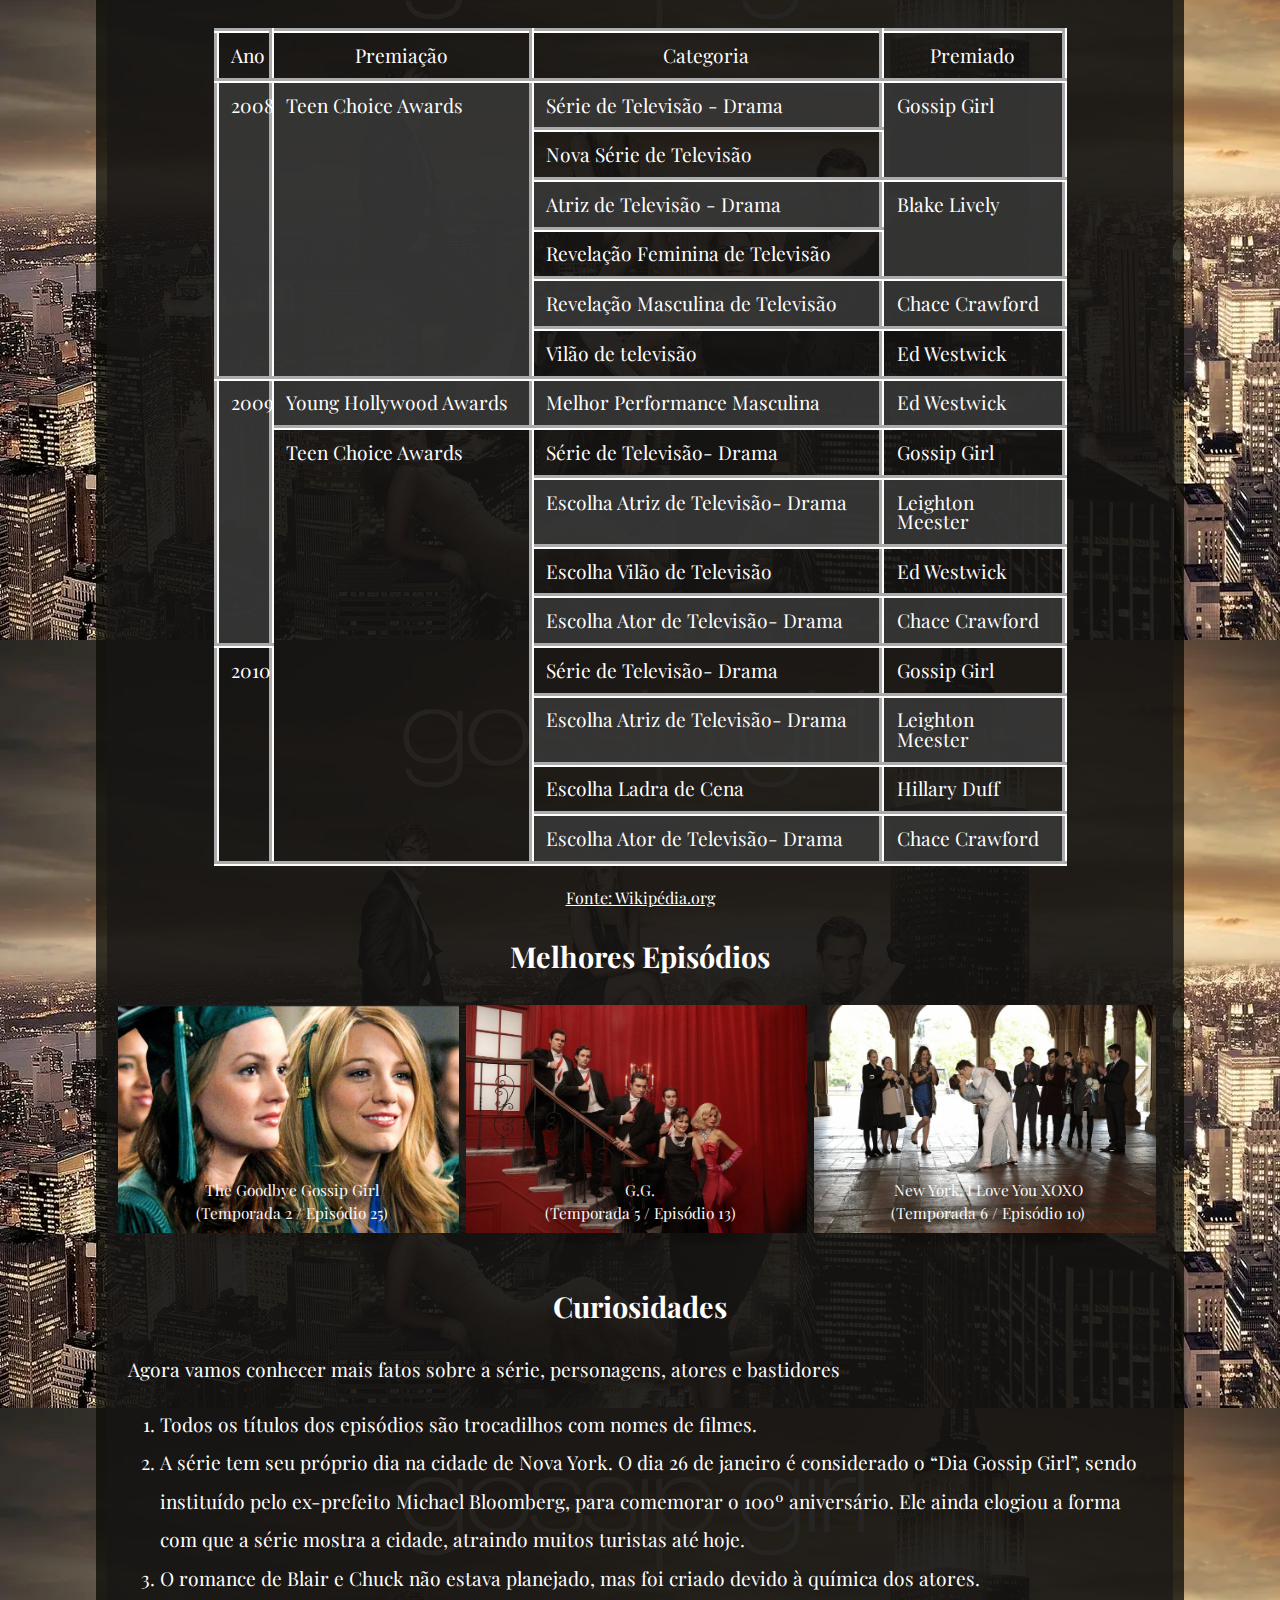
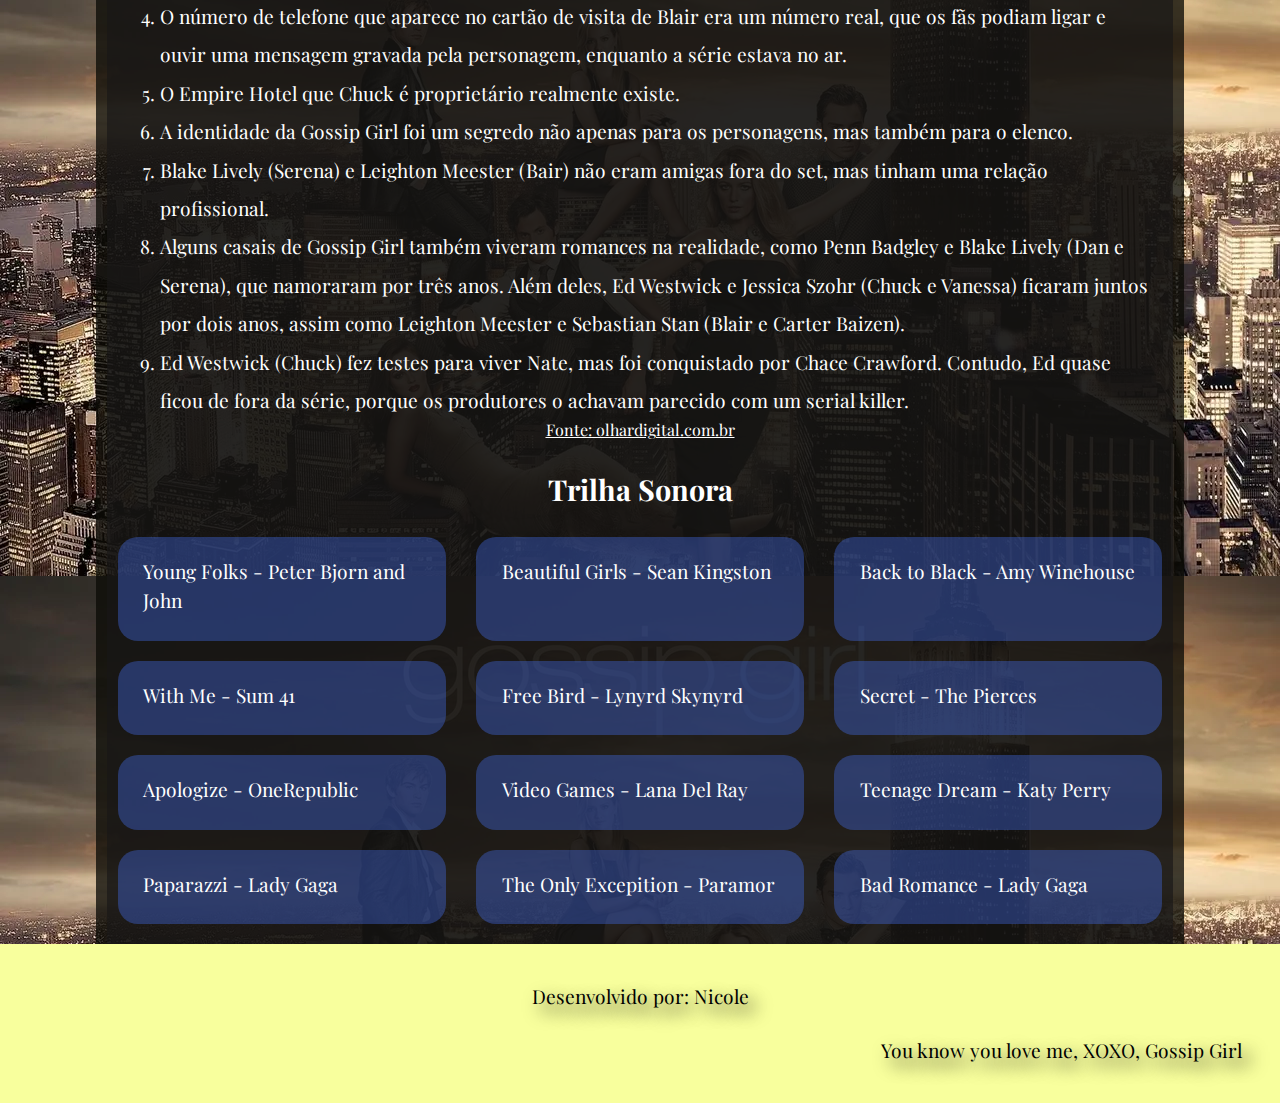
==== commit 3bbf61af: "melhores episódios e ajustes" ====
--- a/index.html
+++ b/index.html
@@ -28,6 +28,7 @@
                 <li> <a href="#personagens">Personagens</a></li>
                 <li> <a href="#temporadas">Temporadas</a></li>
                 <li> <a href="#premios">Premios</a></li>
+                <li> <a href="#melhoreseps">Melhores Episódios</a></li>
                 <li> <a href="#curiosidades">Curiosidades</a></li>
                 <li> <a href="#trilhasonora">Trilha Sonora</a></li>
             </ul>           
@@ -235,35 +236,31 @@
         </section>
 
         <section><!--seção 5-->
-            <h2 class="titulos">Melhores Episódios</h2>
+            <h2 class="titulos" id="melhoreseps">Melhores Episódios</h2>
             <div class="cenasrow">
                 <div class="col-4">
                     <div class="container">
                         <img class="imgcenas" src="img/cenas/Formatura tam.ok" alt="Formatura dos estudantes de GG">
-                        <div class="pimgcena">The Goodbye Gossip Girl (Temporada 2 / Episódio 25)</div>
+                        <div class="pimgcena">The Goodbye Gossip Girl</div>
+                        <div class="pimgcena2">(Temporada 2 / Episódio 25)</div>                        
                     </div>                    
                 </div>
 
                 <div class="col-4">
                     <div class="container">
                         <img class="imgcenas" src="img/cenas/Musical.jpg" alt="Episódio musical de GG">
-                        <div class="pimgcena">G.G. (Temporada 5 / Episódio 13)</div>
+                        <div class="pimgcena">G.G.</div>
+                        <div class="pimgcena2">(Temporada 5 / Episódio 13)</div>
                     </div>  
                 </div>
 
                 <div class="col-4">
                     <div class="container">
                         <img class="imgcenas" src="img/cenas/Casamento blair.jpg" alt="Casamento da Blair com Chuck">
-                        <div class="pimgcena">New York, I Love You XOXO (Temporada 6 / Episódio 10)</div>
+                        <div class="pimgcena">New York, I Love You XOXO</div>
+                        <div class="pimgcena2">(Temporada 6 / Episódio 10)</div>
                     </div>  
                 </div>
-
-            <!--div class="col-4"></div>
-                <div class="container">
-                    <img class="" src="" alt="cena Paris Chuck e Blair">
-                    <div class="pimgcena">Melhores Cenas</div>
-                </div>
-            </div-->
         </section>
 
         <section>
--- a/CSS/style.css
+++ b/CSS/style.css
@@ -174,7 +174,7 @@
 
 .col-4{    
     width: 33%;  
-    margin-bottom: 1%;  
+    margin-bottom: 2%;  
 }
 
 .container{
@@ -185,13 +185,18 @@
     width: 98%;
 }
 
-.pimgcena{
+.pimgcena, .pimgcena2{
     position: absolute;
-    top: 80%;
+    top: 75%;
     width: 100%;
     text-align: center;
-    font-size: 18px;
-    color: rgb(250, 250, 250);
+    font-size: 1.2vw;
+    color: rgb(250, 250, 250);        
+    text-shadow: 8px 8px 18px black;    
+}
+
+.pimgcena2{
+    top: 85%;
 }
 
 .abibliografia{
@@ -243,6 +248,7 @@
     .card{
         width: calc(50% - 10px);
     }
+
 }
 
 @media screen and (max-width:600px) {
@@ -258,4 +264,10 @@
     .card{
         width: calc(100% - 10px);
     }
-}
+    .col-4{
+        width: 100%;
+    }
+    .pimgcena, .pimgcena2{
+        font-size: 20px;
+    }
+}
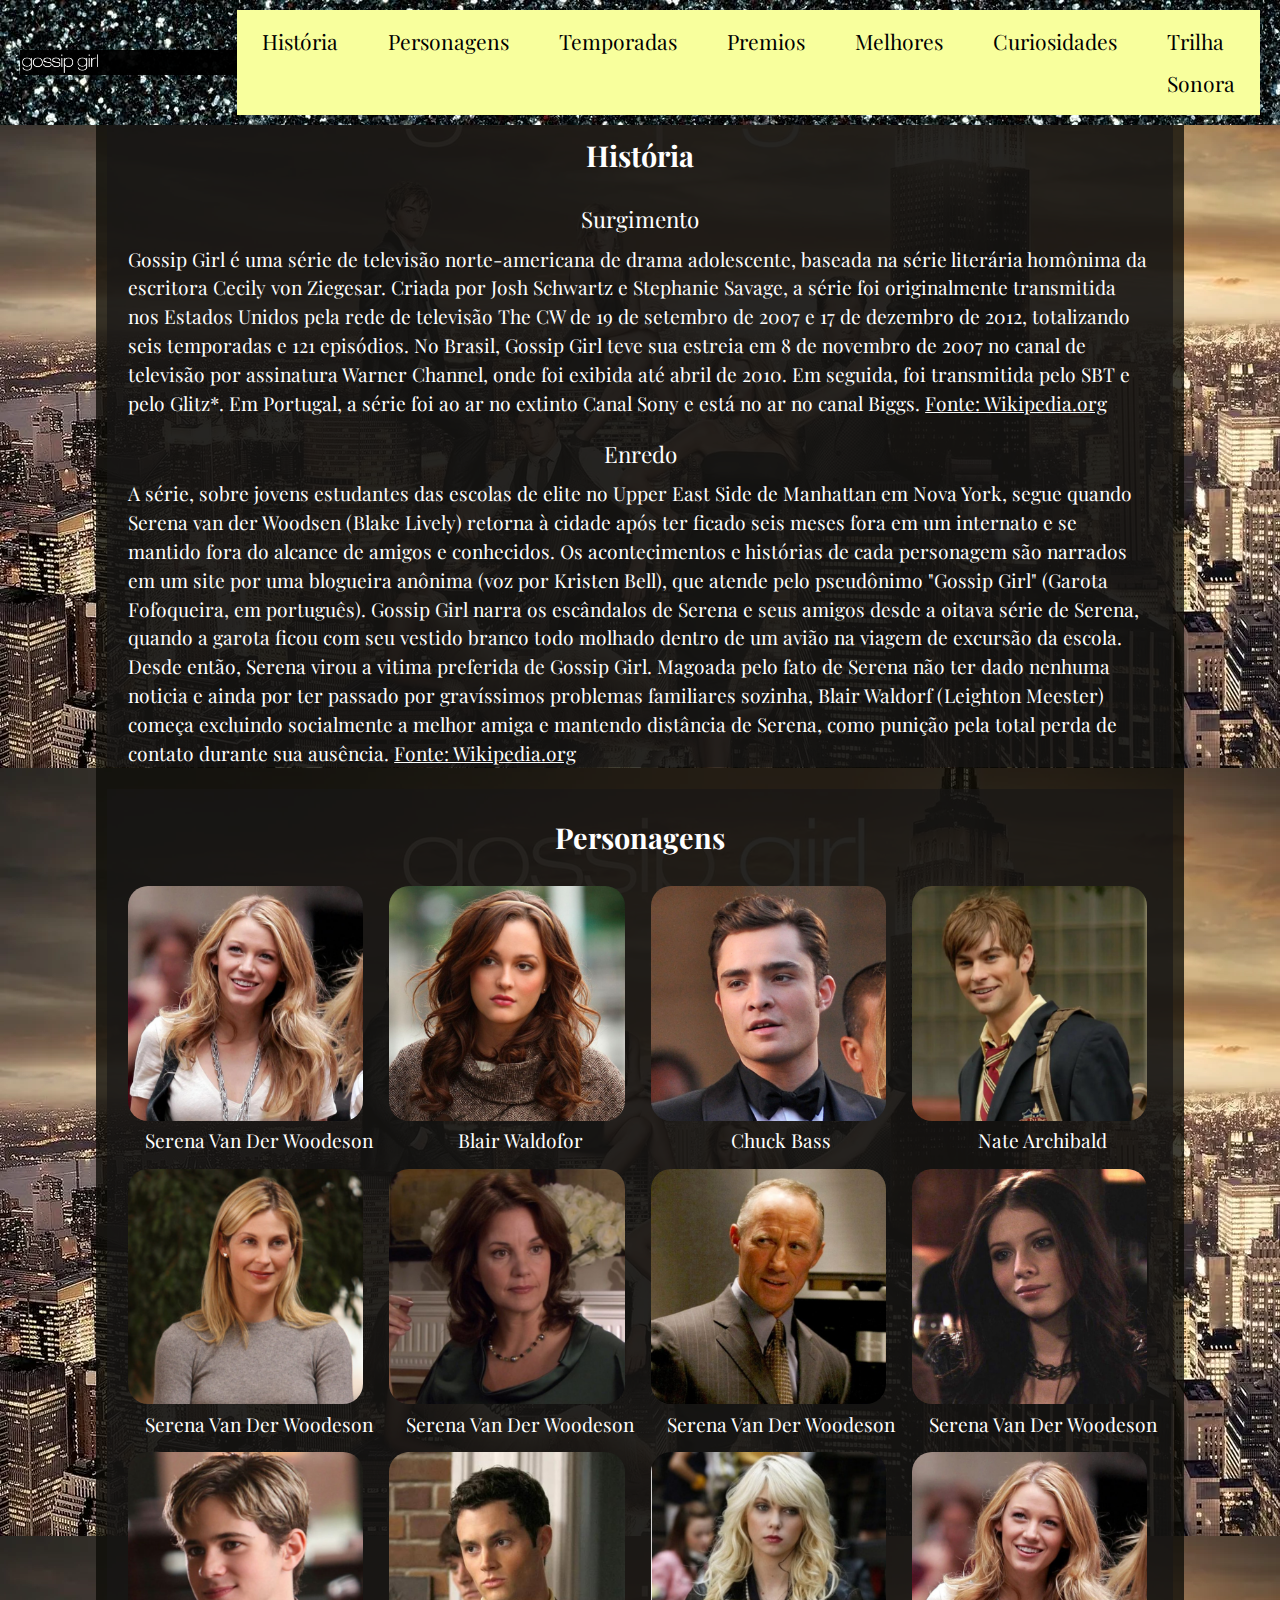
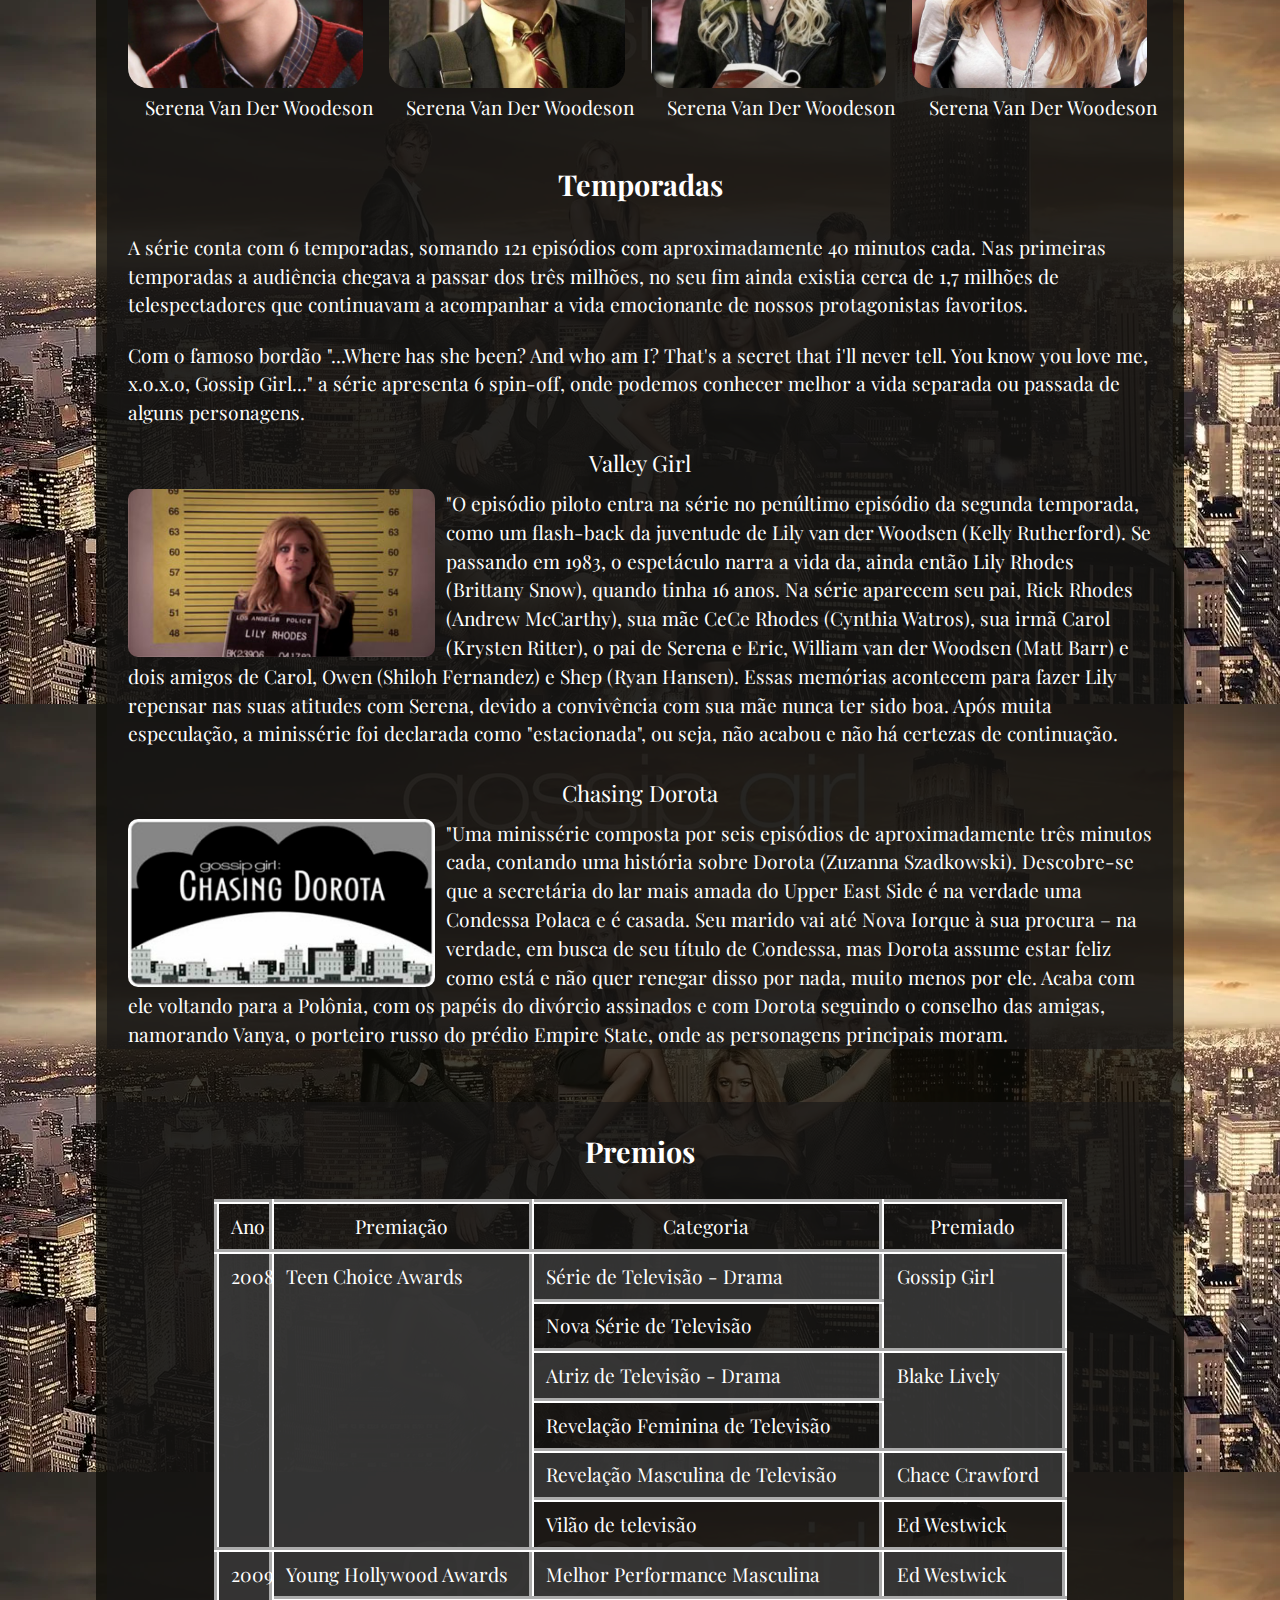
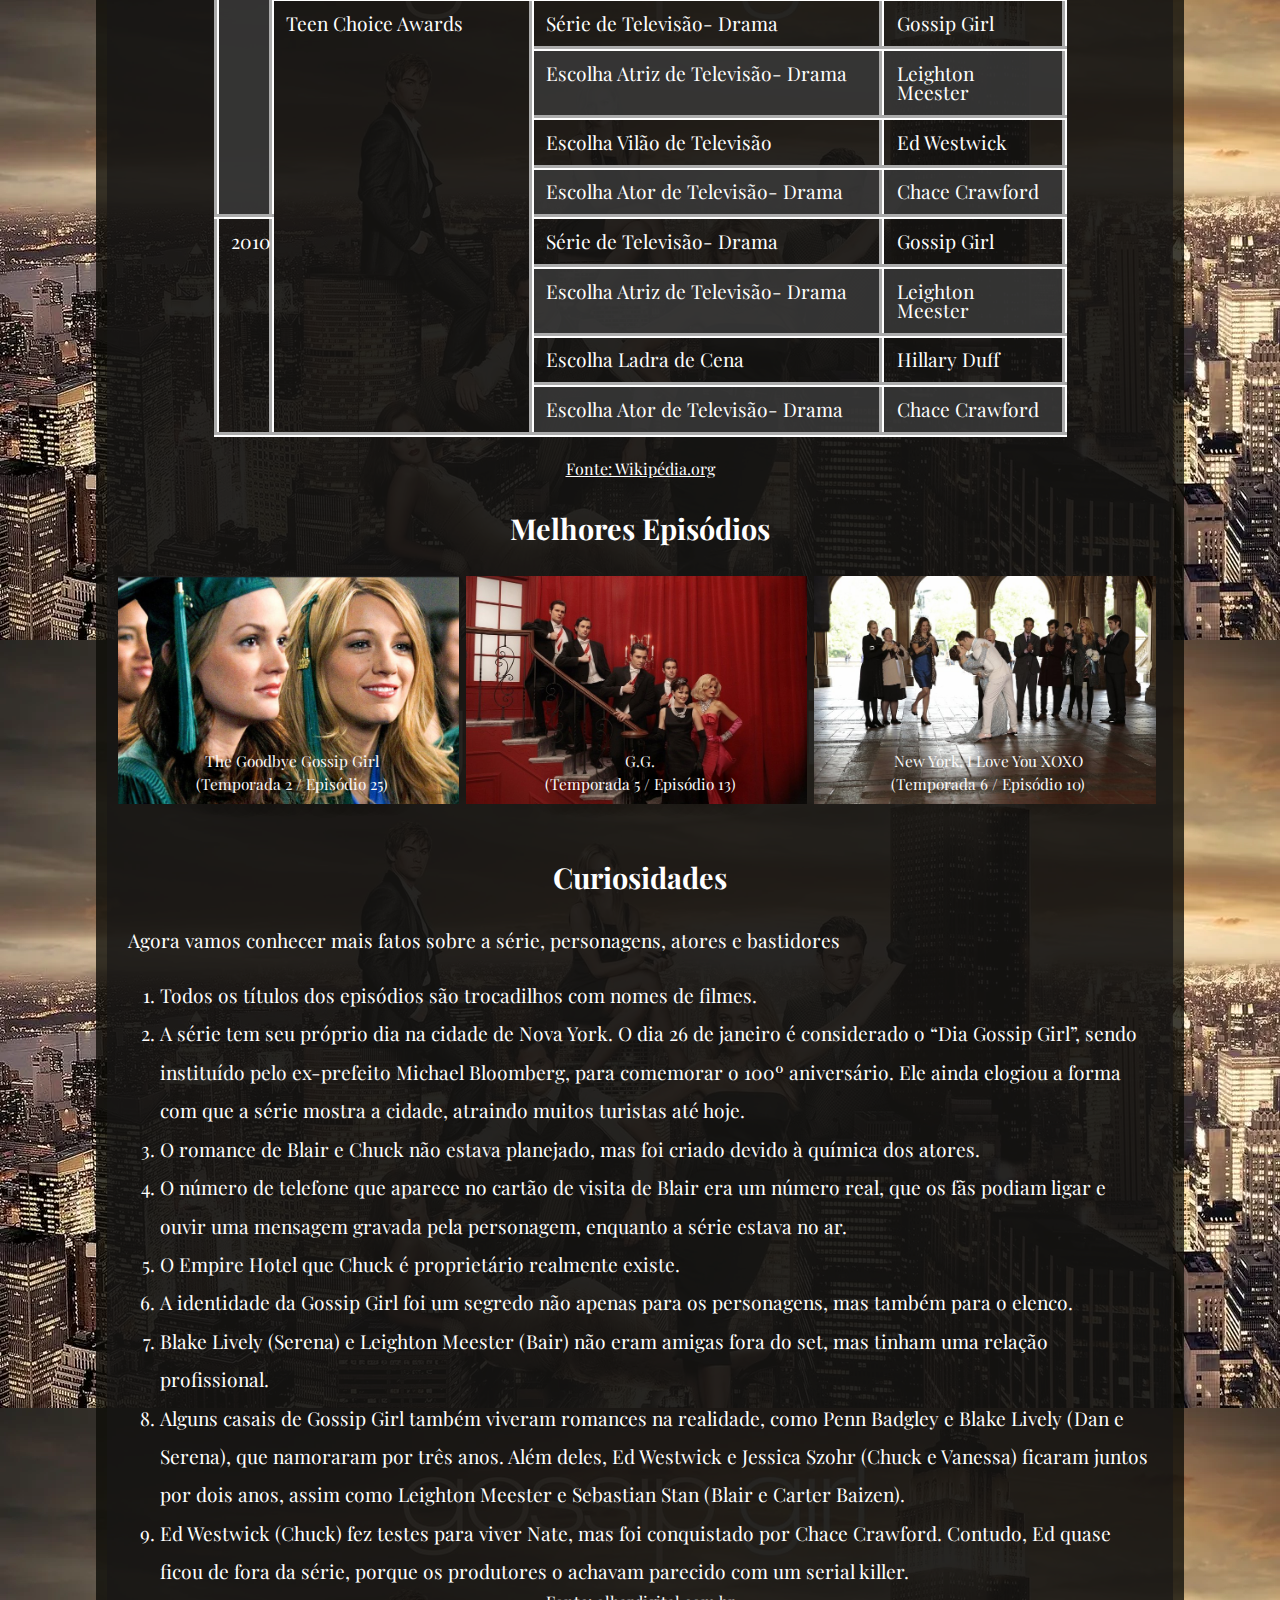
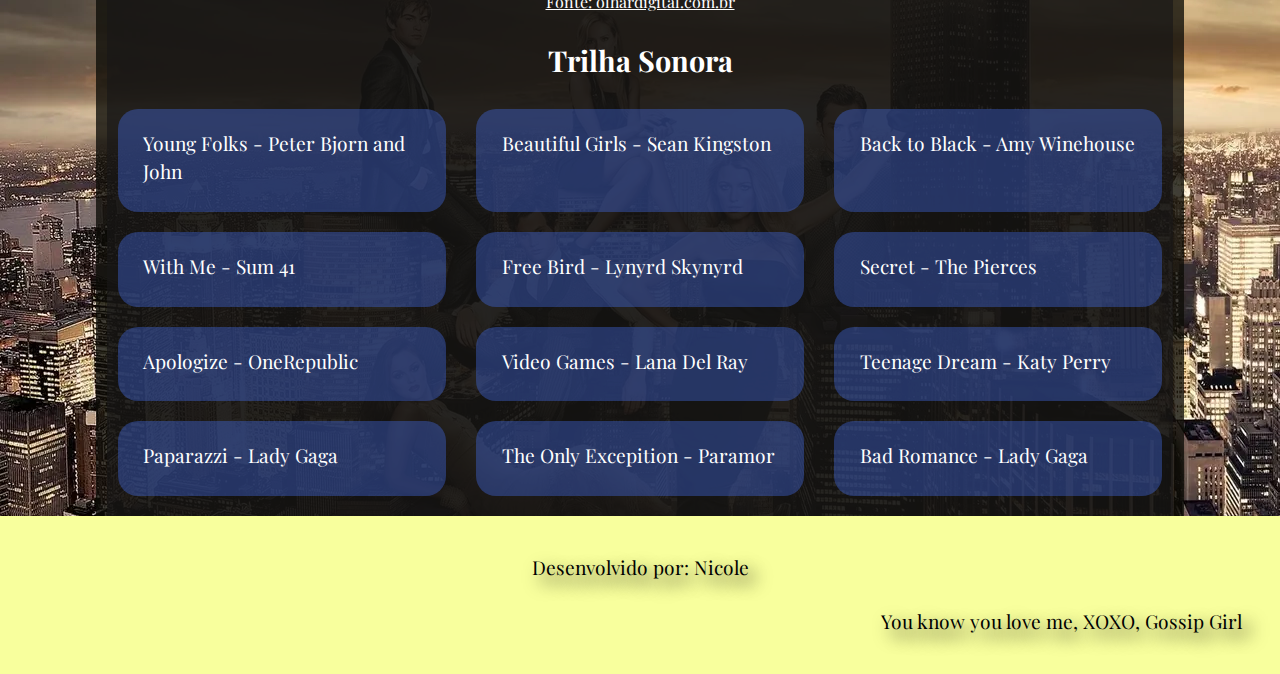
==== commit a93d774c: "menu" ====
--- a/index.html
+++ b/index.html
@@ -22,16 +22,18 @@
             <img class="imglogo" src="img/Logo gossip girl.avif" width="15%">                                
         </div>   
 
-        <nav> <!--Menu-->
-            <ul class="menu">
-                <li> <a href="#historia">História</a></li>
-                <li> <a href="#personagens">Personagens</a></li>
-                <li> <a href="#temporadas">Temporadas</a></li>
-                <li> <a href="#premios">Premios</a></li>
-                <li> <a href="#melhoreseps">Melhores Episódios</a></li>
-                <li> <a href="#curiosidades">Curiosidades</a></li>
-                <li> <a href="#trilhasonora">Trilha Sonora</a></li>
-            </ul>           
+        <nav id="menu"> <!--Menu-->
+            <input type="checkbox" id="menu-toggle">
+            <label for="menu-toggle" class="menu-icon">&#9776;</label>
+                <ul class="menu">
+                    <li> <a href="#historia" onclick="document.getElementById('menu-toggle').click()">História</a></li>
+                    <li> <a href="#personagens"  onclick="document.getElementById('menu-toggle').click()">Personagens</a></li>
+                    <li> <a href="#temporadas"  onclick="document.getElementById('menu-toggle').click()">Temporadas</a></li>
+                    <li> <a href="#premios"  onclick="document.getElementById('menu-toggle').click()">Premios</a></li>
+                    <li> <a href="#melhoreseps"  onclick="document.getElementById('menu-toggle').click()">Melhores</a></li>
+                    <li> <a href="#curiosidades"  onclick="document.getElementById('menu-toggle').click()">Curiosidades</a></li>
+                    <li> <a href="#trilhasonora"  onclick="document.getElementById('menu-toggle').click()">Trilha Sonora</a></li>
+                </ul>           
         </nav>
     </header>
 
--- a/CSS/style.css
+++ b/CSS/style.css
@@ -6,9 +6,24 @@
     font-family: "Playfair Display", serif;    
 }
 
+header{  
+    padding: 3%;
+    display: flex;
+    justify-content: space-between;
+    align-items: center;
+}
+
 .cabecalho{     
     background-image: url("../img/background\ body\ 2.jpg");
-    padding: 3%;
+    display: flex;
+    align-items: center;
+    justify-content: space-between;
+    padding: 10px 20px;
+    position: fixed;
+    top: 0;
+    width: 100%;
+    z-index: 1000;
+    box-sizing: border-box;
 }
 
 /*fundo do logo*/
@@ -18,8 +33,27 @@
 
 .imglogo{
     margin-left: 1%;
-    width: 15%;
-}
+    width: 35%;
+}
+
+nav,ul{
+    margin: 0;
+    padding: 0;
+    display: flex;
+}
+
+nav ul li {
+    margin: 0 10px;
+}
+
+nav ul li a {
+    color: rgb(0, 0, 0);
+    text-decoration: none;
+    padding: 10px 15px;
+    display: block;
+}
+
+
 
 nav{
     background-color: rgb(248, 255, 157);
@@ -235,6 +269,17 @@
     border-radius: 20px;
 }
 
+#menu-toggle {
+    display: none;
+}
+
+.menu-icon{
+    display: none;
+    font-size: 30px;
+    color: white;
+    cursor: pointer
+}
+
 @media screen and (max-width:900px) {
     .col-3{
         width: 33.33%;        
@@ -249,6 +294,42 @@
         width: calc(50% - 10px);
     }
 
+
+    .menu-icon {
+        display: block;
+        padding-right: 10px;
+    }
+
+    nav ul {
+        display: none;
+        flex-direction: column;
+        width: 100%;
+        background-color: rgb(65, 105, 225, 0.8 );
+        position: absolute;
+        top: 60px;
+        left: 0;
+        z-index: 1;
+        padding: 0;
+    }
+
+    #menu-toggle:checked + .menu-icon + ul {
+        display: flex;
+    }
+
+    nav ul li {
+        text-align: center;
+        margin: 0;
+    }
+
+    nav ul li a {
+        padding: 15px 0;
+    }
+
+    nav ul li label {
+        /* width: 100%; */
+        display: block;
+    }
+
 }
 
 @media screen and (max-width:600px) {
@@ -259,7 +340,7 @@
         width: 100%;   
     }
     .imglogo{
-        width: 35%;
+        width: 80%;
     }
     .card{
         width: calc(100% - 10px);
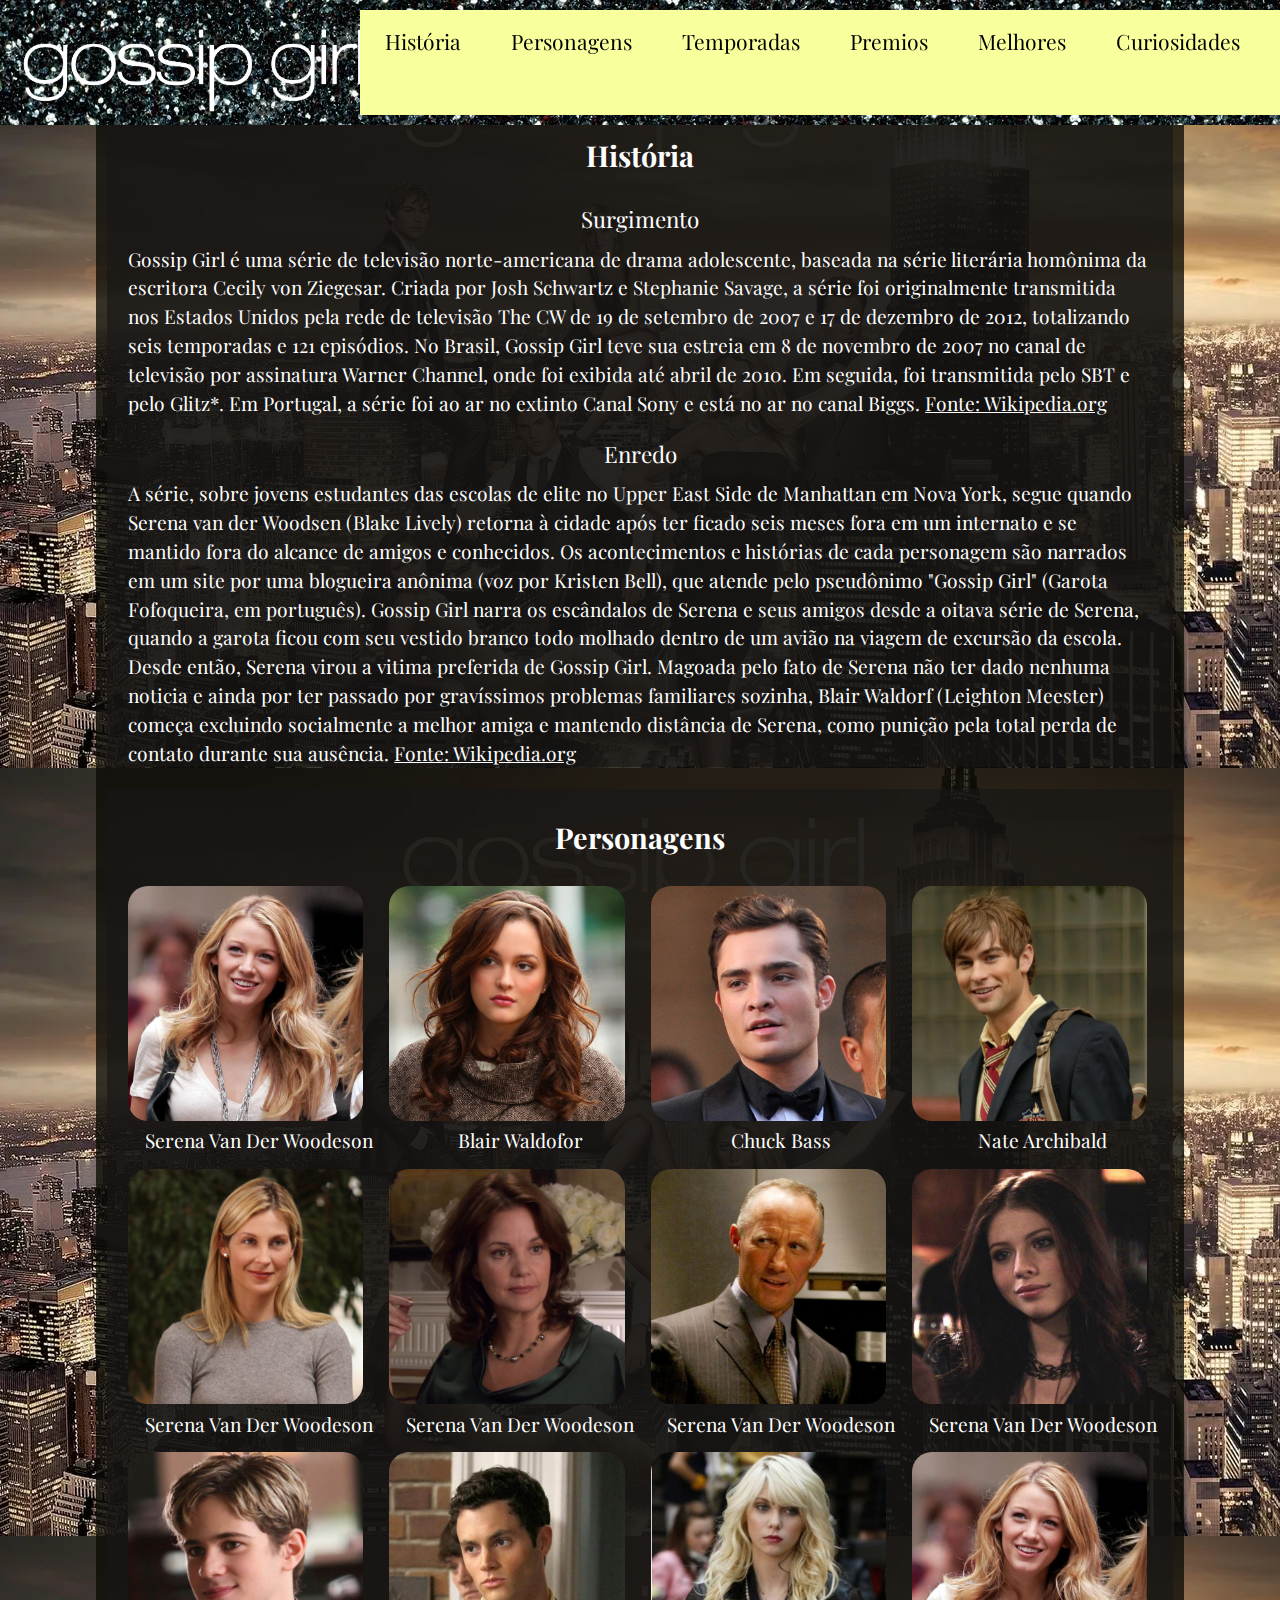
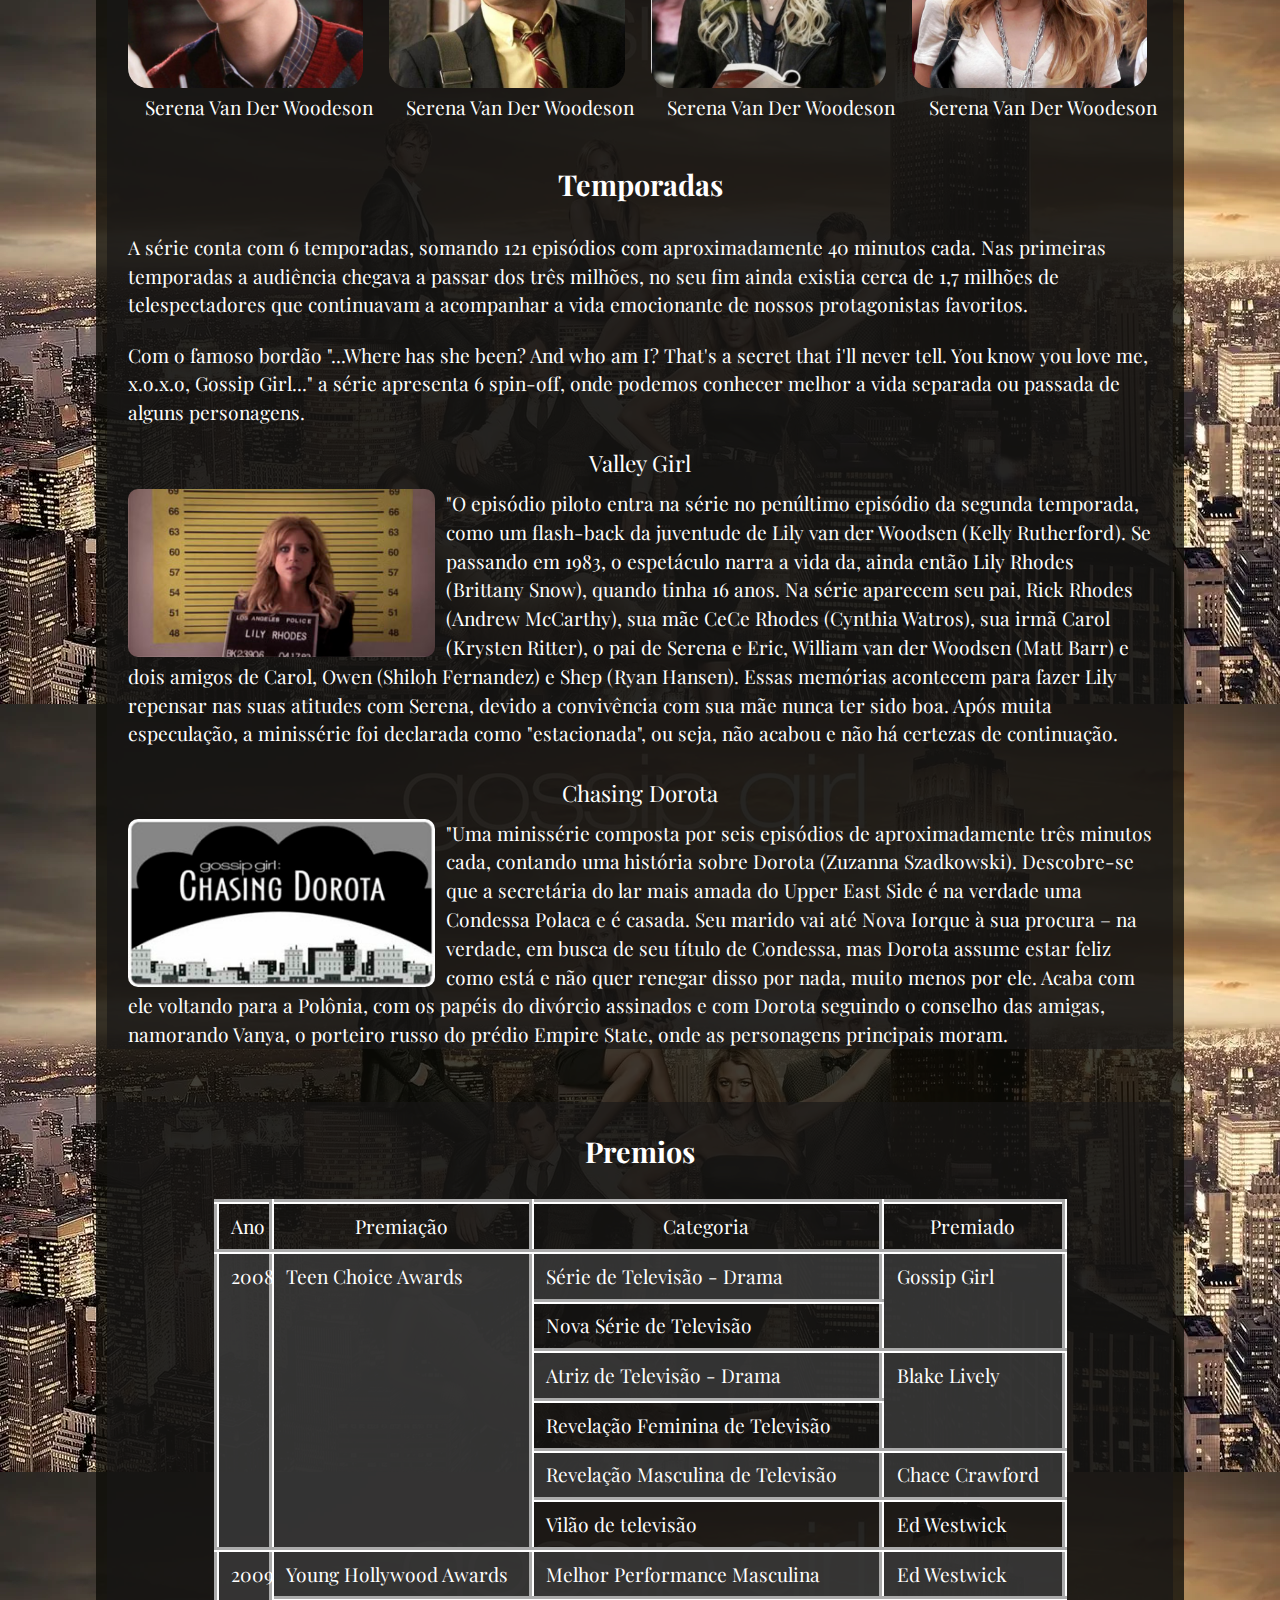
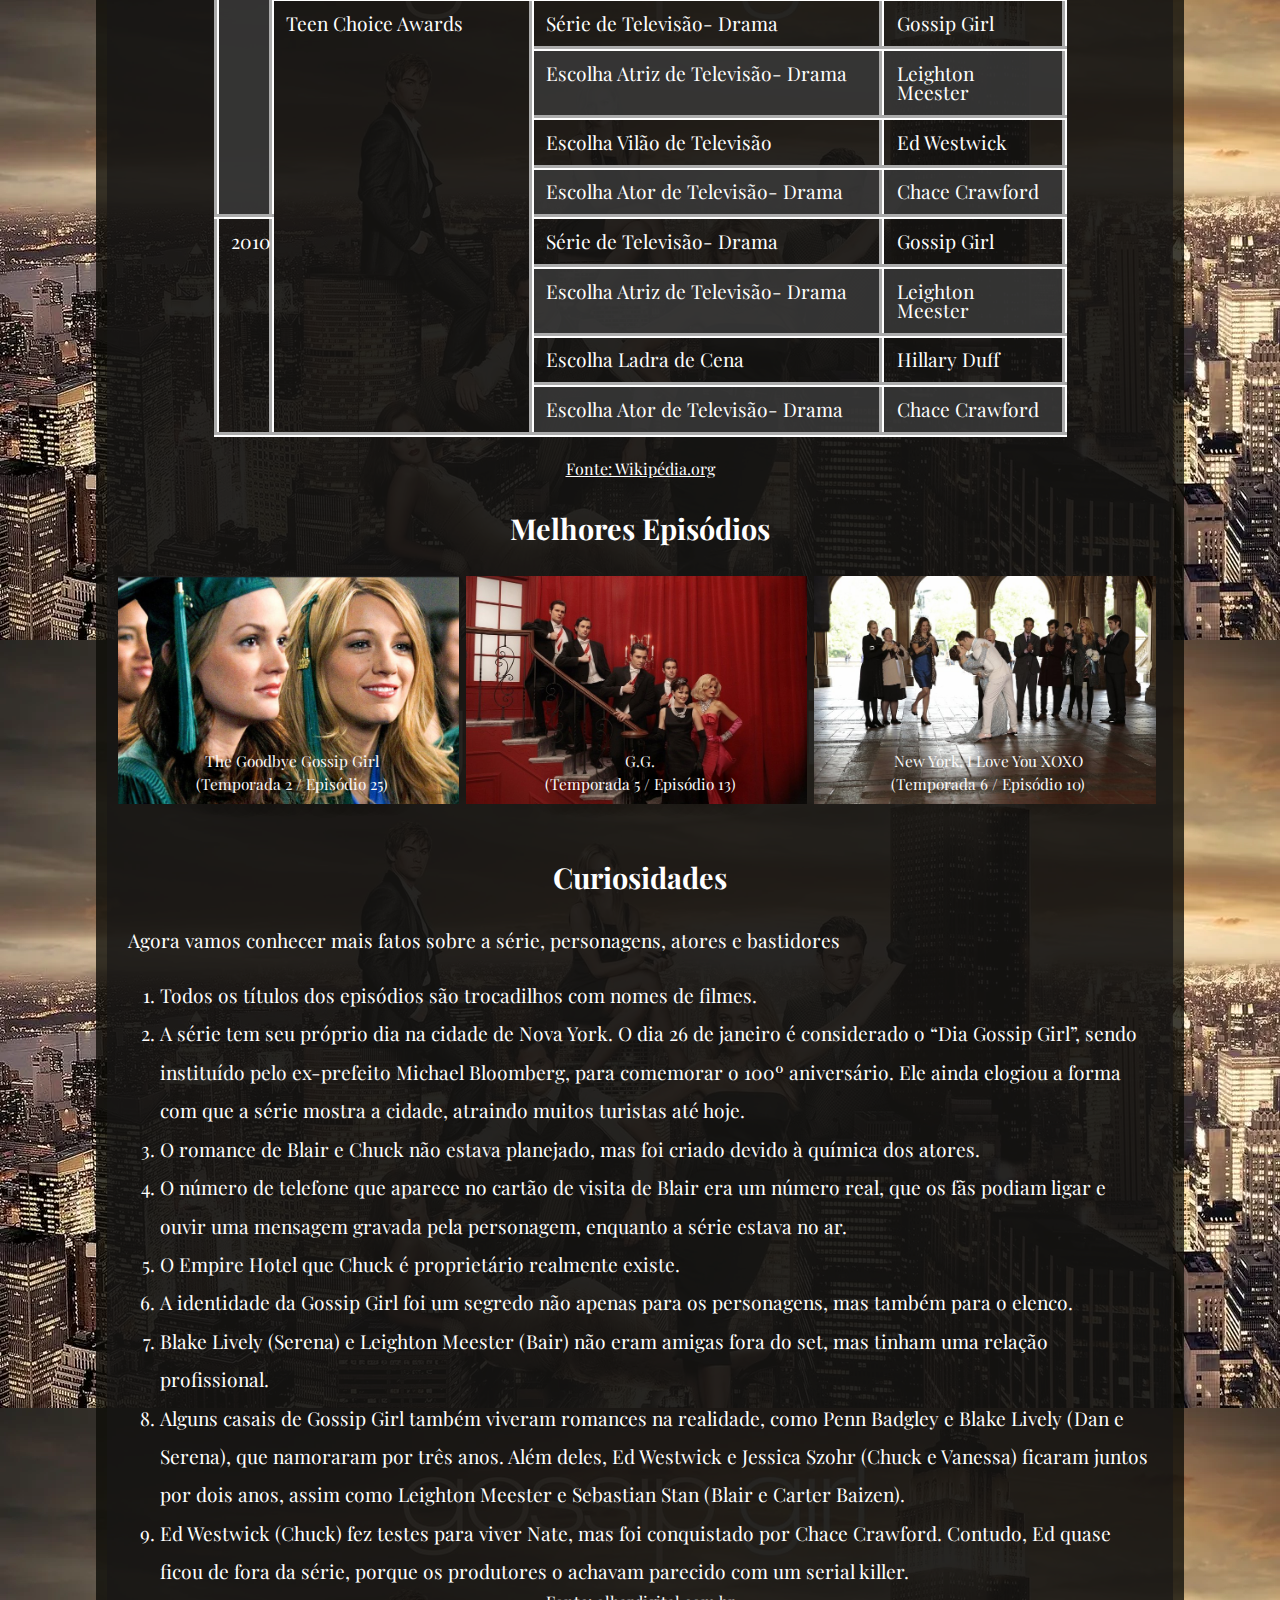
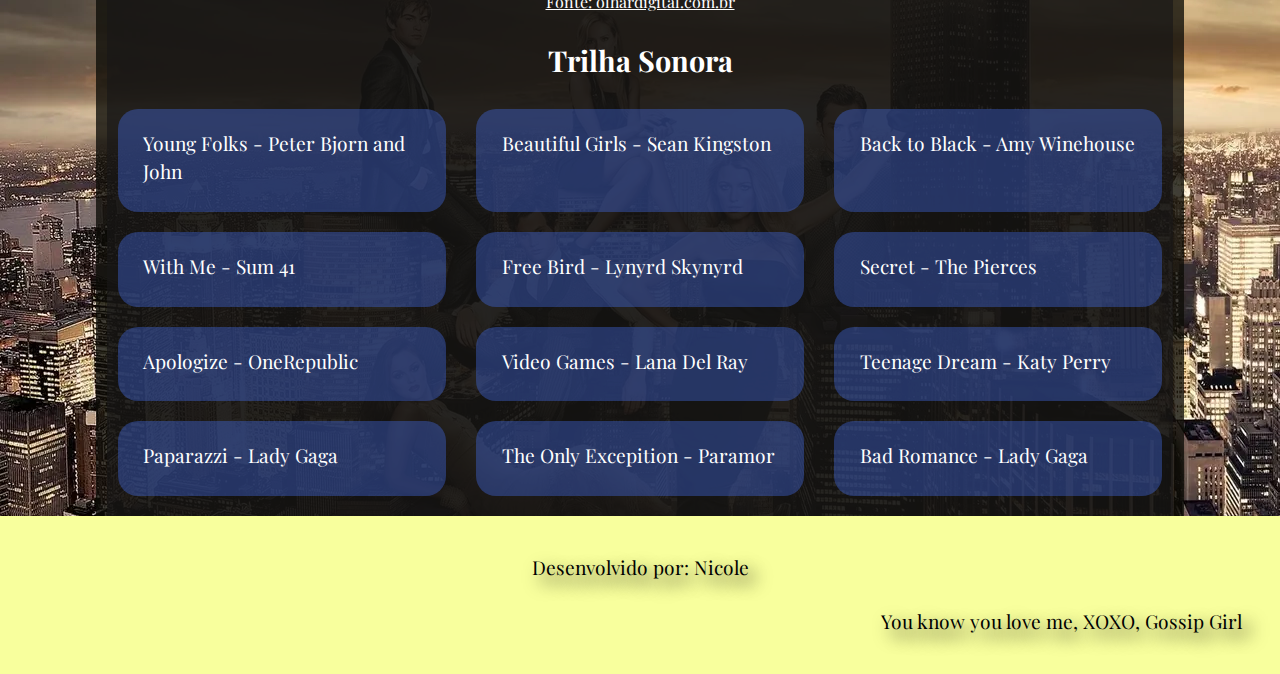
==== commit 356a2c08: "ajustes menu" ====
--- a/index.html
+++ b/index.html
@@ -41,19 +41,20 @@
         <h1 class="titulos">Tudo sobre Gossip Girl</h1>
 
         <section> <!--seção 1-->
-            <h2 class="titulos" id="historia">História</h2>
+            <div id="historia"></div>
+            <h2 class="titulos">História</h2>
             <h3>Surgimento</h3>        
             <p> 
                 Gossip Girl é uma série de televisão norte-americana de drama adolescente, baseada na série literária homônima da escritora Cecily von Ziegesar. Criada por Josh Schwartz e Stephanie Savage, a série foi originalmente transmitida nos Estados Unidos pela rede de televisão The CW de 19 de setembro de 2007 e 17 de dezembro de 2012, totalizando seis temporadas e 121 episódios. No Brasil, Gossip Girl teve sua estreia em 8 de novembro de 2007 no canal de televisão por assinatura Warner Channel, onde foi exibida até abril de 2010. Em seguida, foi transmitida pelo SBT e pelo Glitz*. Em Portugal, a série foi ao ar no extinto Canal Sony e está no ar no canal Biggs. <a class="abibliografia" href="https://pt.wikipedia.org/wiki/Gossip_Girl_(teless%C3%A9rie)" target="_blank">Fonte: Wikipedia.org</a>
             </p>
             <h3>Enredo</h3>
-            <p>
+            <p id="personagens"><!--id antes para ir para o lugar certo por causa do menu que cobre-->
                 A série, sobre jovens estudantes das escolas de elite no Upper East Side de Manhattan em Nova York, segue quando Serena van der Woodsen (Blake Lively) retorna à cidade após ter ficado seis meses fora em um internato e se mantido fora do alcance de amigos e conhecidos. Os acontecimentos e histórias de cada personagem são narrados em um site por uma blogueira anônima (voz por Kristen Bell), que atende pelo pseudônimo "Gossip Girl" (Garota Fofoqueira, em português). Gossip Girl narra os escândalos de Serena e seus amigos desde a oitava série de Serena, quando a garota ficou com seu vestido branco todo molhado dentro de um avião na viagem de excursão da escola. Desde então, Serena virou a vitima preferida de Gossip Girl. Magoada pelo fato de Serena não ter dado nenhuma noticia e ainda por ter passado por gravíssimos problemas familiares sozinha, Blair Waldorf (Leighton Meester) começa excluindo socialmente a melhor amiga e mantendo distância de Serena, como punição pela total perda de contato durante sua ausência. <a class="abibliografia" href="https://pt.wikipedia.org/wiki/Gossip_Girl_(teless%C3%A9rie)" target="_blank">Fonte: Wikipedia.org</a>
             </p> 
         </section>
 
         <section> <!--seção 2-->
-            <h2 class="titulos" id="personagens">Personagens</h2>
+            <h2 class="titulos">Personagens</h2>
             <div class="imgelencorow">
                 <div class="col-3">
                     <figure>
@@ -136,13 +137,13 @@
                     <figure>
                         <img class="imggaleria" src="img/elenco 2/teste.png" alt="">
                     </figure>
-                    <legend p. col-3>Serena Van Der Woodeson</legend>
+                    <legend id="temporadas" p. col-3>Serena Van Der Woodeson</legend>
                 </div>
             </div>                 
         </section>
 
         <section> <!--seção 3-->
-            <h2 class="titulos" id="temporadas">Temporadas</h2>
+            <h2 class="titulos">Temporadas</h2>
             <p>
                 A série conta com 6 temporadas, somando 121 episódios com aproximadamente 40 minutos cada. Nas primeiras temporadas a audiência chegava a passar dos três milhões, no seu fim ainda existia cerca de 1,7 milhões de telespectadores que continuavam a acompanhar a vida emocionante de nossos protagonistas favoritos.
             </p>
@@ -154,14 +155,14 @@
                 <img class="imgSpinoff" src="img/Spinoff Lily.JPG" alt="imagem de capa sobre o spin-off de Gossip Girl: Valley Girl">"O episódio piloto entra na série no penúltimo episódio da segunda temporada, como um flash-back da juventude de Lily van der Woodsen (Kelly Rutherford). Se passando em 1983, o espetáculo narra a vida da, ainda então Lily Rhodes (Brittany Snow), quando tinha 16 anos. Na série aparecem seu pai, Rick Rhodes (Andrew McCarthy), sua mãe CeCe Rhodes (Cynthia Watros), sua irmã Carol (Krysten Ritter), o pai de Serena e Eric, William van der Woodsen (Matt Barr) e dois amigos de Carol, Owen (Shiloh Fernandez) e Shep (Ryan Hansen). Essas memórias acontecem para fazer Lily repensar nas suas atitudes com Serena, devido a convivência com sua mãe nunca ter sido boa. Após muita especulação, a minissérie foi declarada como "estacionada", ou seja, não acabou e não há certezas de continuação.
             </p>
             <h3 class="h3corecao">Chasing Dorota</h3><!--class diferente para o título Premios não mudar de lugar -->
-            <p>
+            <p id="premios">
                 <img class="imgSpinoff" src="img/Spinoff Dorota.JPG" alt="imagem de capa sobre o spin-off de Gossip Girl: Chasing Dorota">"Uma minissérie composta por seis episódios de aproximadamente três minutos cada, contando uma história sobre Dorota (Zuzanna Szadkowski). Descobre-se que a secretária do lar mais amada do Upper East Side é na verdade uma Condessa Polaca e é casada. Seu marido vai até Nova Iorque à sua procura – na verdade, em busca de seu título de Condessa, mas Dorota assume estar feliz como está e não quer renegar disso por nada, muito menos por ele. Acaba com ele voltando para a Polônia, com os papéis do divórcio assinados e com Dorota seguindo o conselho das amigas, namorando Vanya, o porteiro russo do prédio Empire State, onde as personagens principais moram.
             </p>
 
         </section>
 
         <section> <!--seção 4-->
-            <h2 class="titulocorecao" id="premios">Premios</h2> <!--class diferente para o título Premios não mudar de lugar -->
+            <h2 class="titulocorecao">Premios</h2> <!--class diferente para o título Premios não mudar de lugar -->
             <table>
                 <tr>
                     <th>Ano</th>
@@ -229,7 +230,7 @@
                     <td>Escolha Ladra de Cena</td>
                     <td>Hillary Duff</td>
                 </tr>
-                <tr>
+                <tr id="melhoreseps">
                     <td>Escolha Ator de Televisão- Drama</td>
                     <td>Chace Crawford</td>
                 </tr>                 
@@ -238,7 +239,7 @@
         </section>
 
         <section><!--seção 5-->
-            <h2 class="titulos" id="melhoreseps">Melhores Episódios</h2>
+            <h2 class="titulos">Melhores Episódios</h2>
             <div class="cenasrow">
                 <div class="col-4">
                     <div class="container">
@@ -260,13 +261,13 @@
                     <div class="container">
                         <img class="imgcenas" src="img/cenas/Casamento blair.jpg" alt="Casamento da Blair com Chuck">
                         <div class="pimgcena">New York, I Love You XOXO</div>
-                        <div class="pimgcena2">(Temporada 6 / Episódio 10)</div>
+                        <div id="curiosidades" class="pimgcena2">(Temporada 6 / Episódio 10)</div>
                     </div>  
                 </div>
         </section>
 
         <section>
-            <h2 class="titulos" id="curiosidades">Curiosidades</h2>       
+            <h2 class="titulos">Curiosidades</h2>       
                   
             <p>Agora vamos conhecer mais fatos sobre a série, personagens, atores e bastidores</p>  
 
--- a/CSS/style.css
+++ b/CSS/style.css
@@ -28,12 +28,13 @@
 
 /*fundo do logo*/
 .logo{       
-    background-color: rgba(0, 0, 0, 0.959);       
-}
-
-.imglogo{
+    text-align: center;
+    background-color: rgba(0, 0, 0, 0);       
+}
+
+.imglogo{    
     margin-left: 1%;
-    width: 35%;
+    width: 340px;
 }
 
 nav,ul{
@@ -75,7 +76,7 @@
 }
 
 section{
-    background-color: rgba(24, 23, 23, 0.658);
+    background-color: rgba(24, 23, 23, 0.658);    
 }
 
 .rodape{
@@ -243,6 +244,7 @@
 
 a:hover{
     color: rgb(189, 23, 114);
+    font-size: 1.3em;
 }
 
 .imgSpinoff{
@@ -304,9 +306,9 @@
         display: none;
         flex-direction: column;
         width: 100%;
-        background-color: rgb(65, 105, 225, 0.8 );
+        background-color: rgb(0, 0, 0);
         position: absolute;
-        top: 60px;
+        top: 80px;
         left: 0;
         z-index: 1;
         padding: 0;
@@ -316,9 +318,10 @@
         display: flex;
     }
 
-    nav ul li {
+    nav ul li a{
         text-align: center;
         margin: 0;
+        color: rgb(255, 255, 255);
     }
 
     nav ul li a {
@@ -340,7 +343,7 @@
         width: 100%;   
     }
     .imglogo{
-        width: 80%;
+        width: 220px;
     }
     .card{
         width: calc(100% - 10px);
@@ -351,4 +354,7 @@
     .pimgcena, .pimgcena2{
         font-size: 20px;
     }
-}
+    nav ul li{
+        color: #ffffff;
+    }
+}
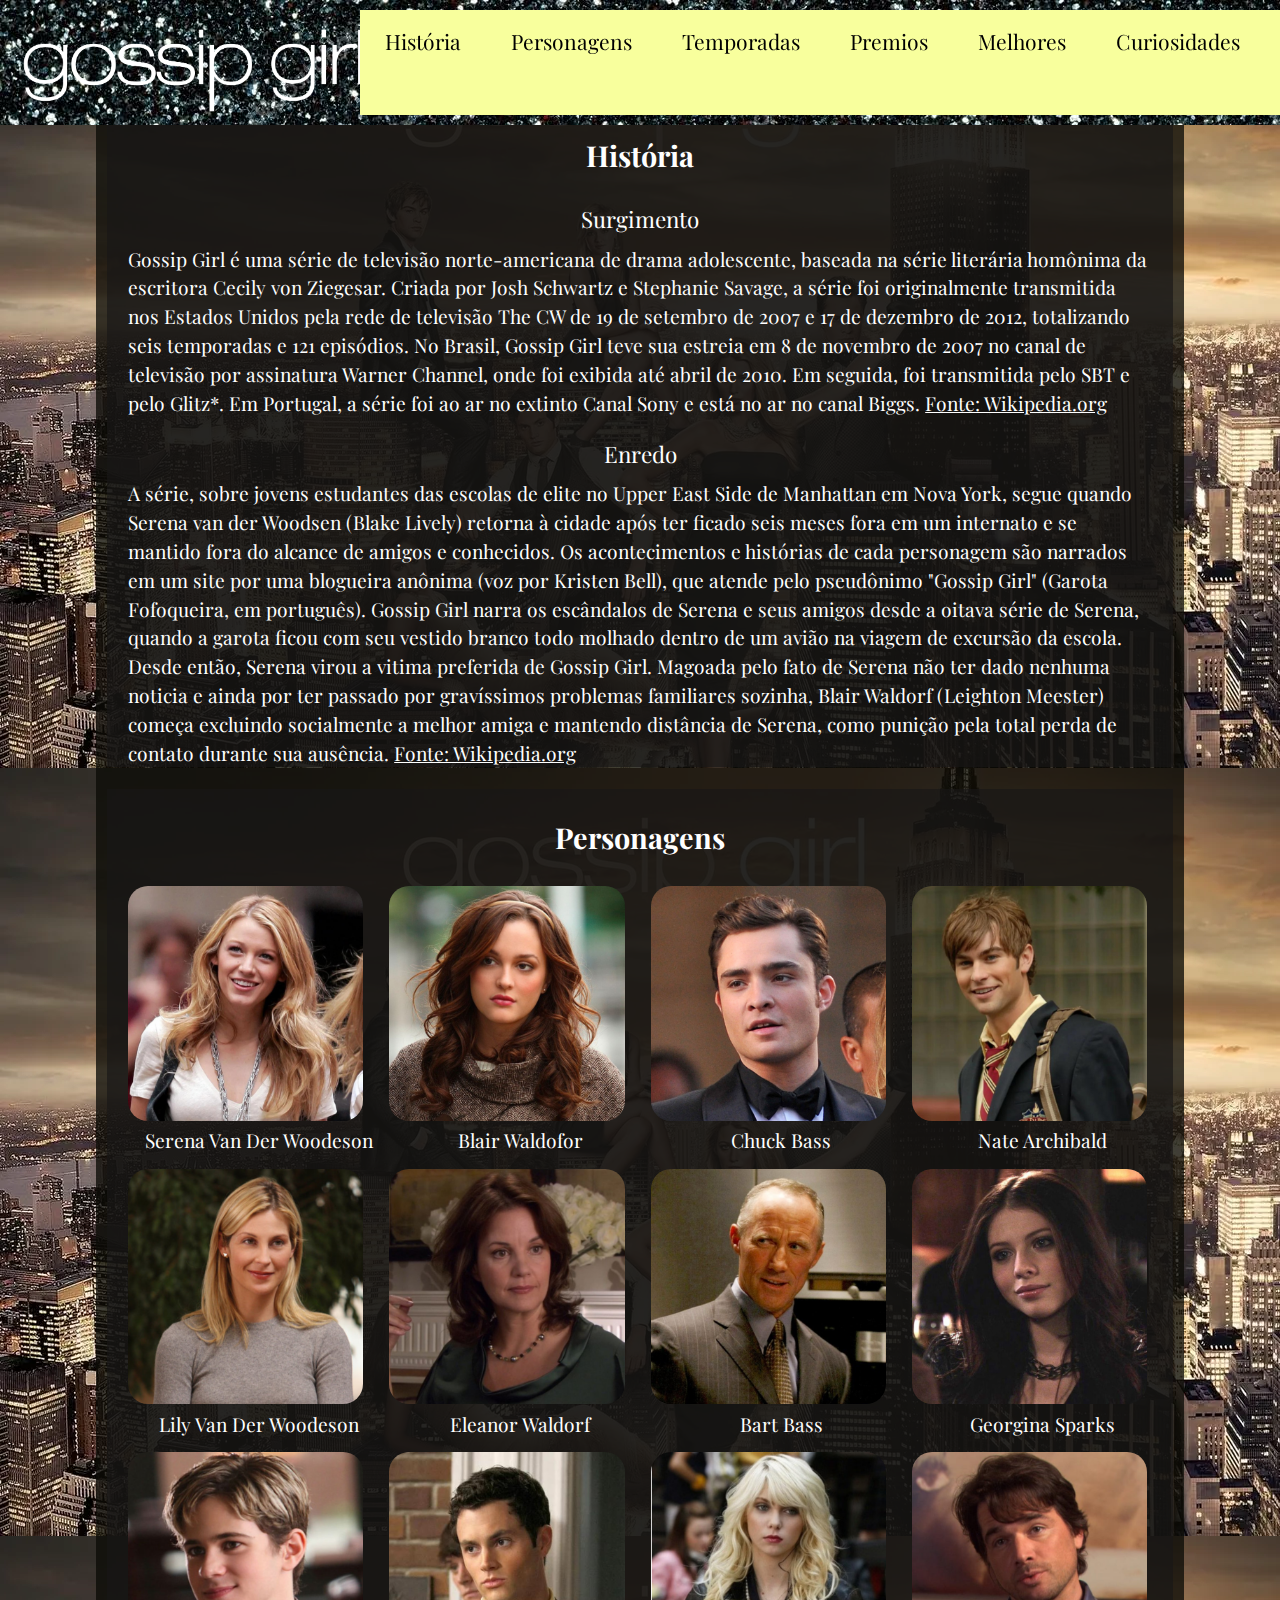
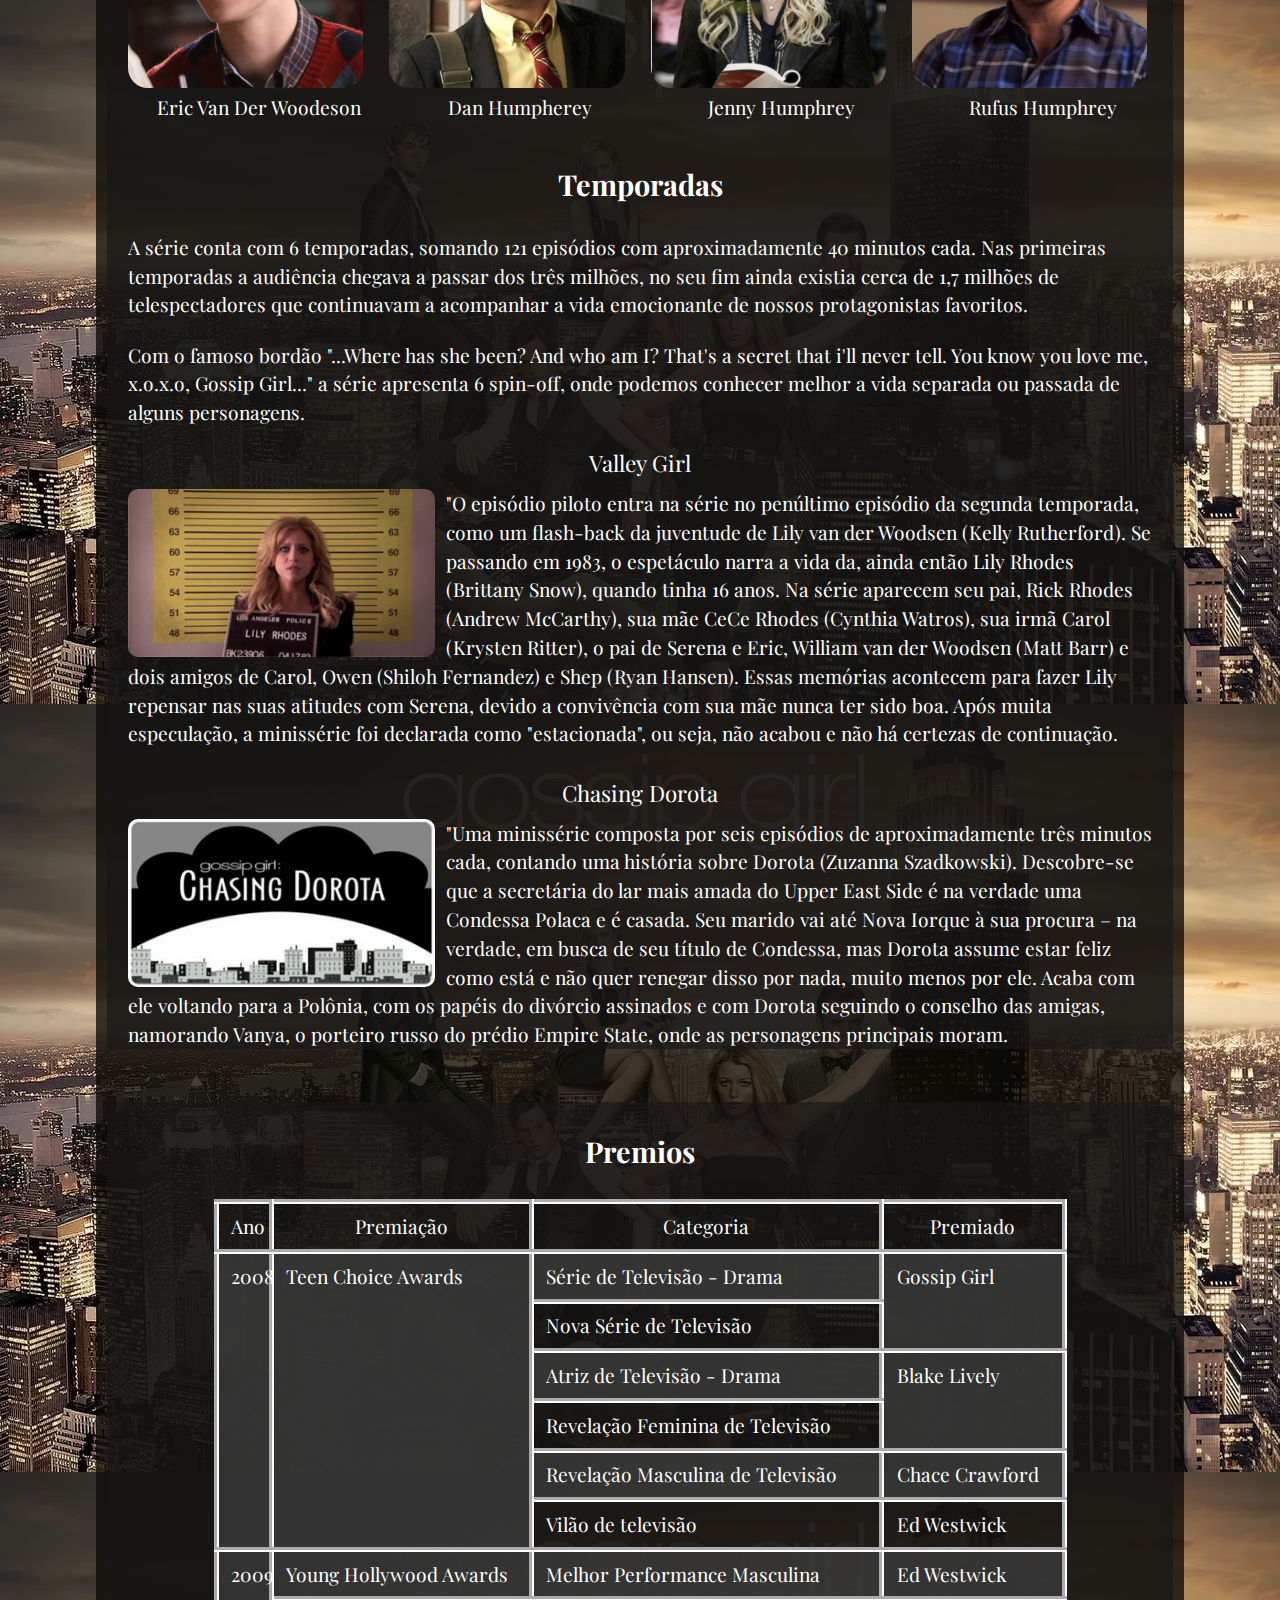
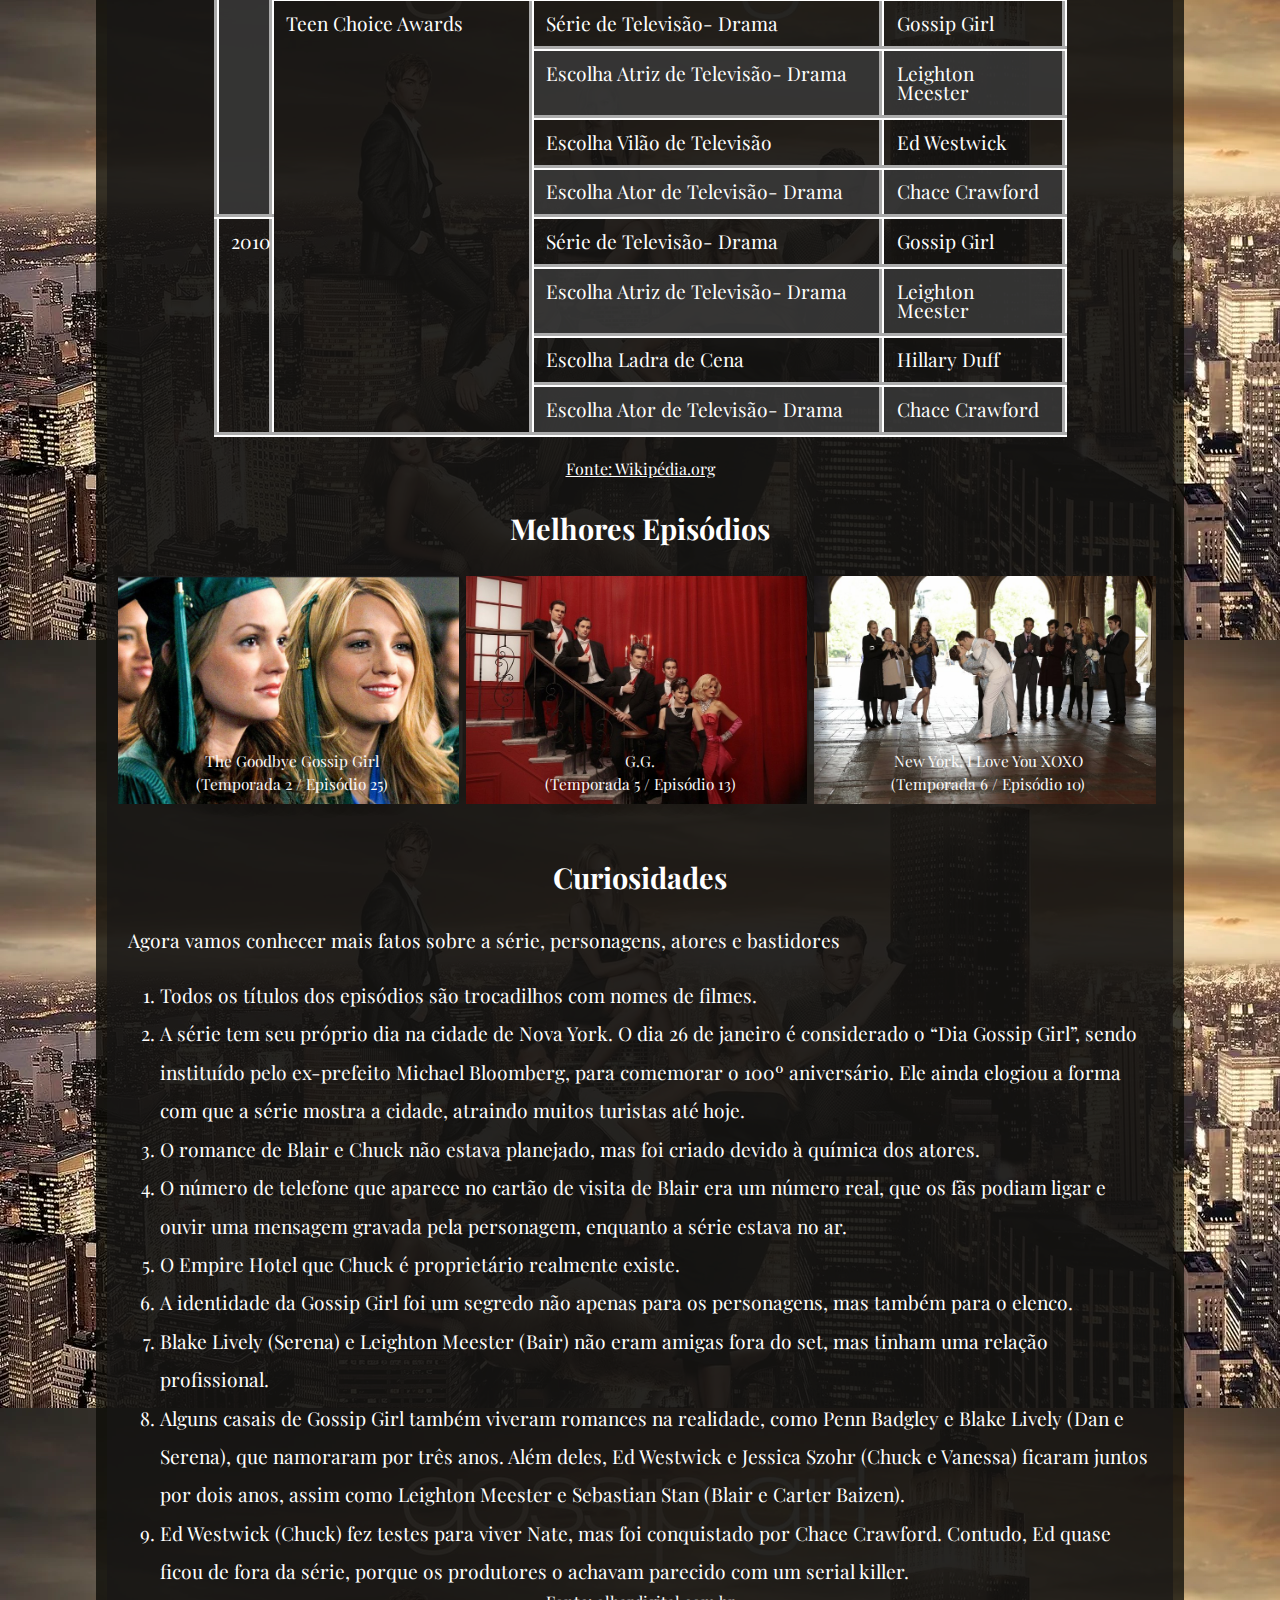
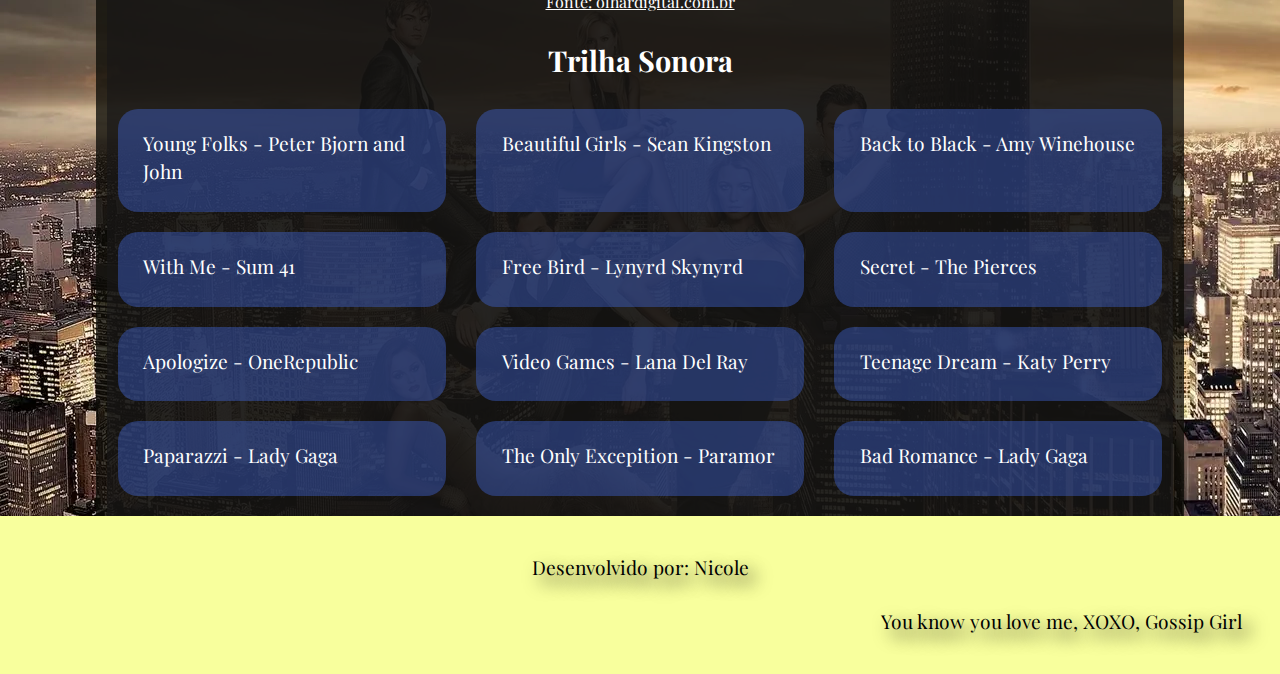
==== commit 7d272636: "correção dos nomes dos personagens" ====
--- a/index.html
+++ b/index.html
@@ -88,56 +88,56 @@
                     <figure>
                         <img class="imggaleria" src="img/elenco 2/Lily Van Der Woodsen.png" alt="">
                     </figure>
-                    <legend p. col-3>Serena Van Der Woodeson</legend>
+                    <legend p. col-3>Lily Van Der Woodeson</legend>
                 </div>
                 
                 <div class="col-3">
                     <figure>
                         <img class="imggaleria" src="img/elenco 2/Eleanor Waldorf.png" alt="">
                     </figure>
-                    <legend p. col-3>Serena Van Der Woodeson</legend>
+                    <legend p. col-3>Eleanor Waldorf</legend>
                 </div>
                 
                 <div class="col-3">
                     <figure>
                         <img class="imggaleria" src="img/elenco 2/Bart Bass.png" alt="">
                     </figure>
-                    <legend p. col-3>Serena Van Der Woodeson</legend>
+                    <legend p. col-3>Bart Bass</legend>
                 </div>
                 
                 <div class="col-3">
                     <figure>
                         <img class="imggaleria" src="img/elenco 2/Georgina Sparks.png" alt="">
                     </figure>
-                    <legend p. col-3>Serena Van Der Woodeson</legend>
+                    <legend p. col-3>Georgina Sparks</legend>
                 </div>
                 
                 <div class="col-3">
                     <figure>
                         <img class="imggaleria" src="img/elenco 2/Eric Van Der Woodsen.png" alt="">
                     </figure>
-                    <legend p. col-3>Serena Van Der Woodeson</legend>
+                    <legend p. col-3>Eric Van Der Woodeson</legend>
                 </div>
                 
                 <div class="col-3">
                     <figure>
                         <img class="imggaleria" src="img/elenco 2/Dan Humpherey.png" alt="">
                     </figure>
-                    <legend p. col-3>Serena Van Der Woodeson</legend>
+                    <legend p. col-3>Dan Humpherey</legend>
                 </div>
                 
                 <div class="col-3">
                     <figure>
                         <img class="imggaleria" src="img/elenco 2/Jenny Humphrey.png" alt="">
                     </figure>
-                    <legend p. col-3>Serena Van Der Woodeson</legend>
+                    <legend p. col-3>Jenny Humphrey</legend>
                 </div> 
 
                 <div class="col-3">
                     <figure>
-                        <img class="imggaleria" src="img/elenco 2/teste.png" alt="">
-                    </figure>
-                    <legend id="temporadas" p. col-3>Serena Van Der Woodeson</legend>
+                        <img class="imggaleria" src="img/elenco 2/Rufus Humpherey.png" alt="">
+                    </figure>
+                    <legend id="temporadas" p. col-3>Rufus Humphrey</legend>
                 </div>
             </div>                 
         </section>
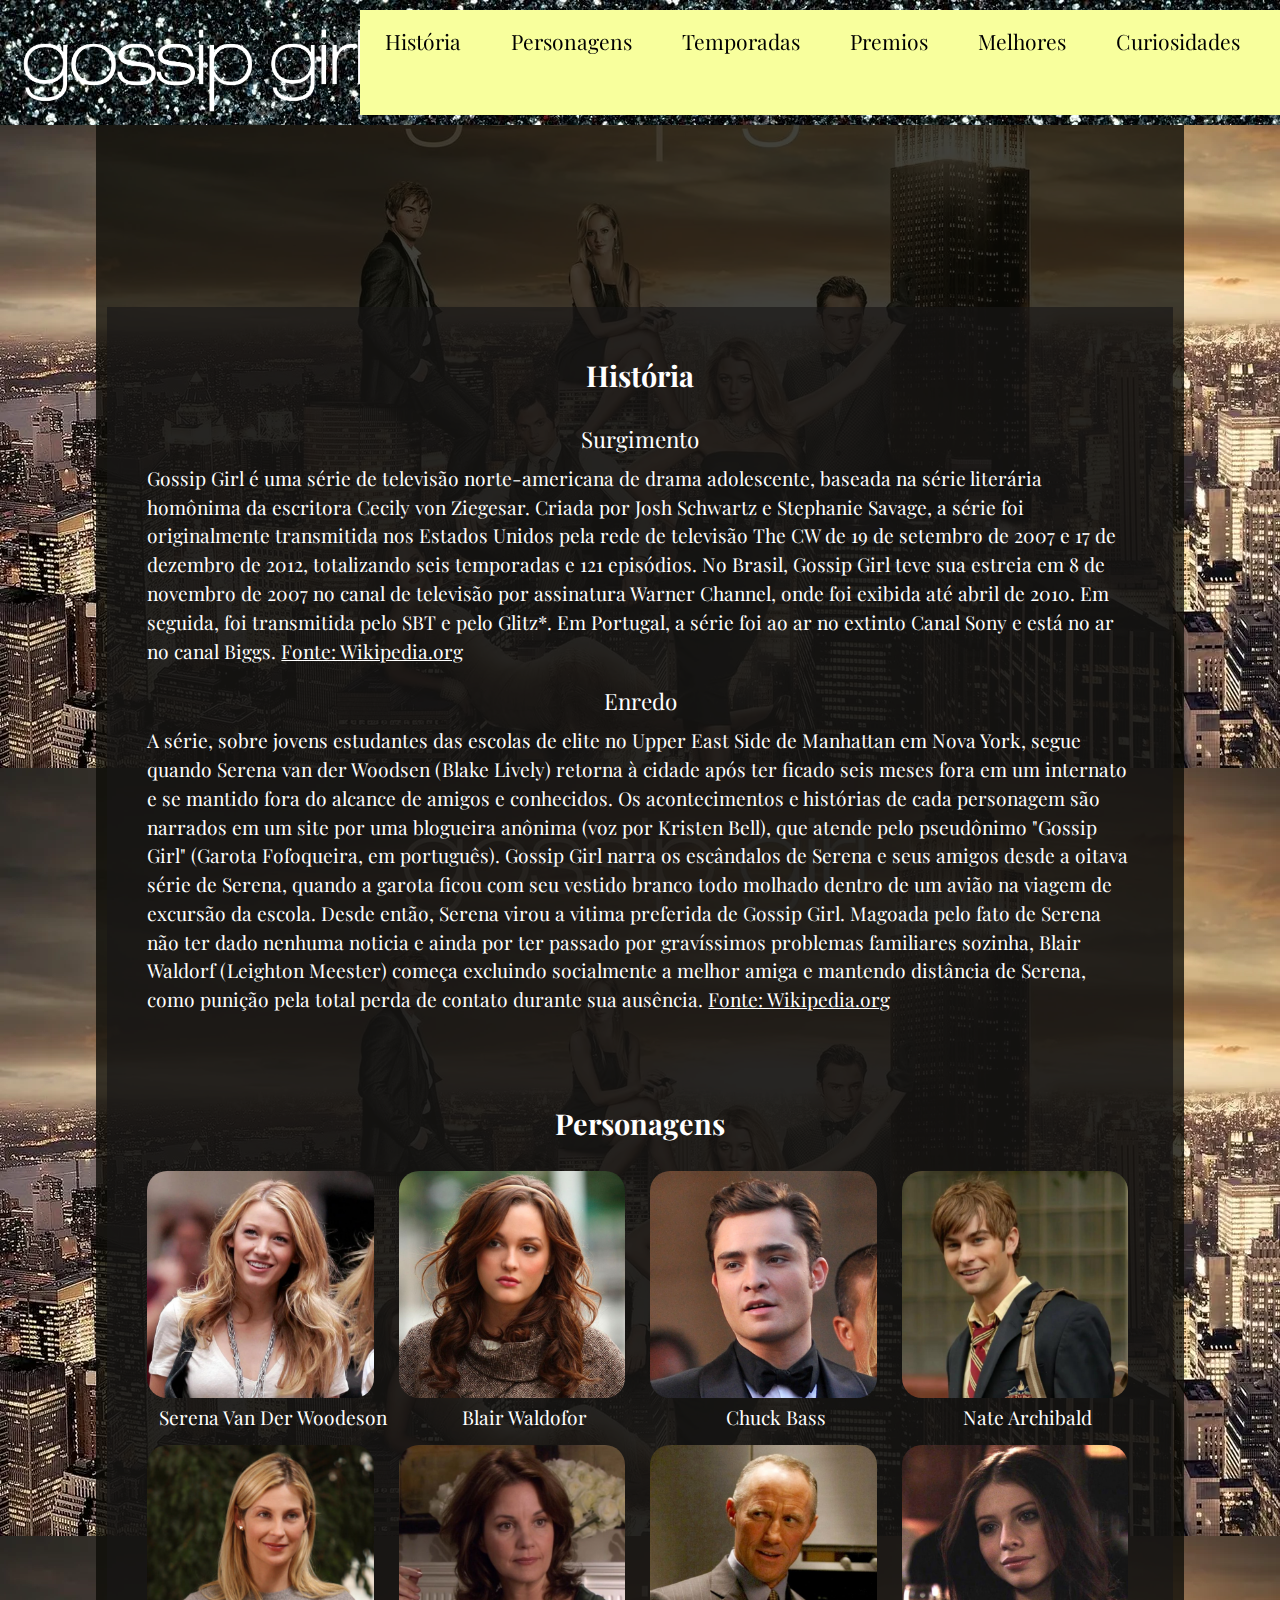
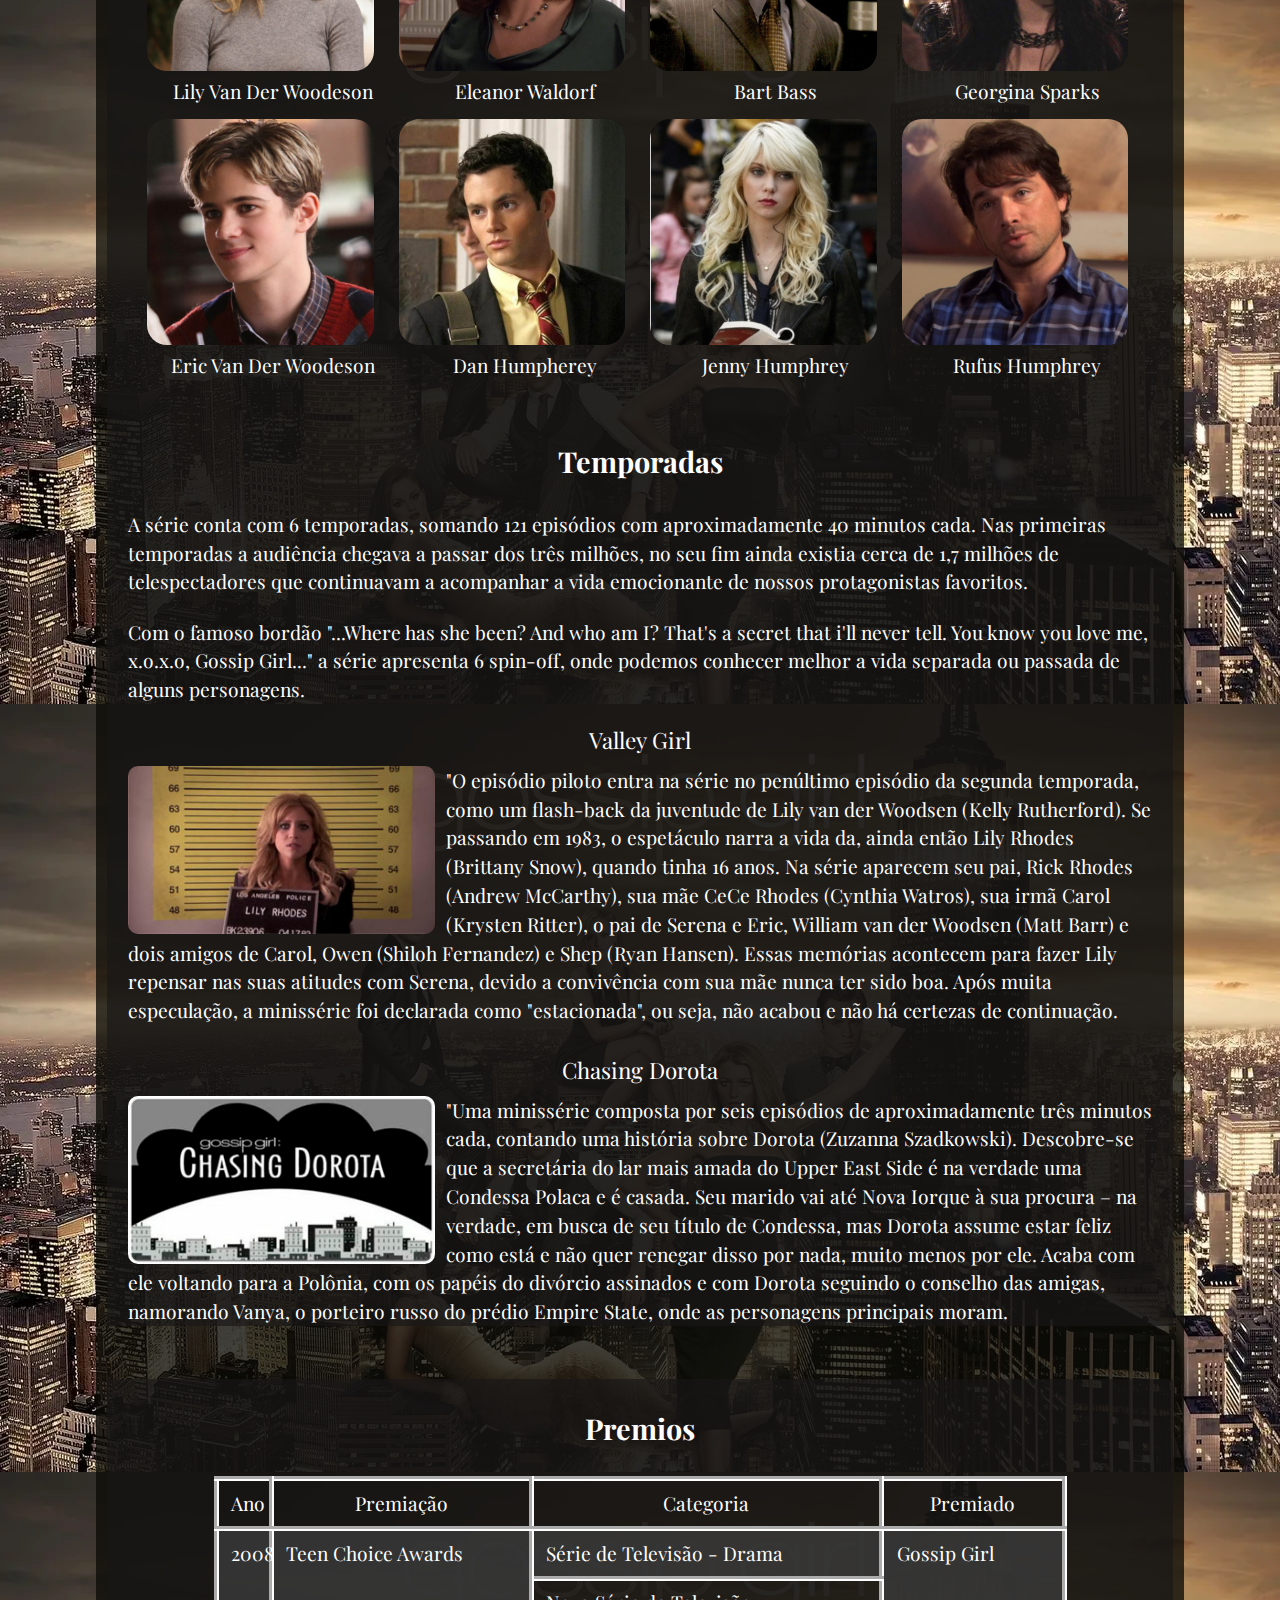
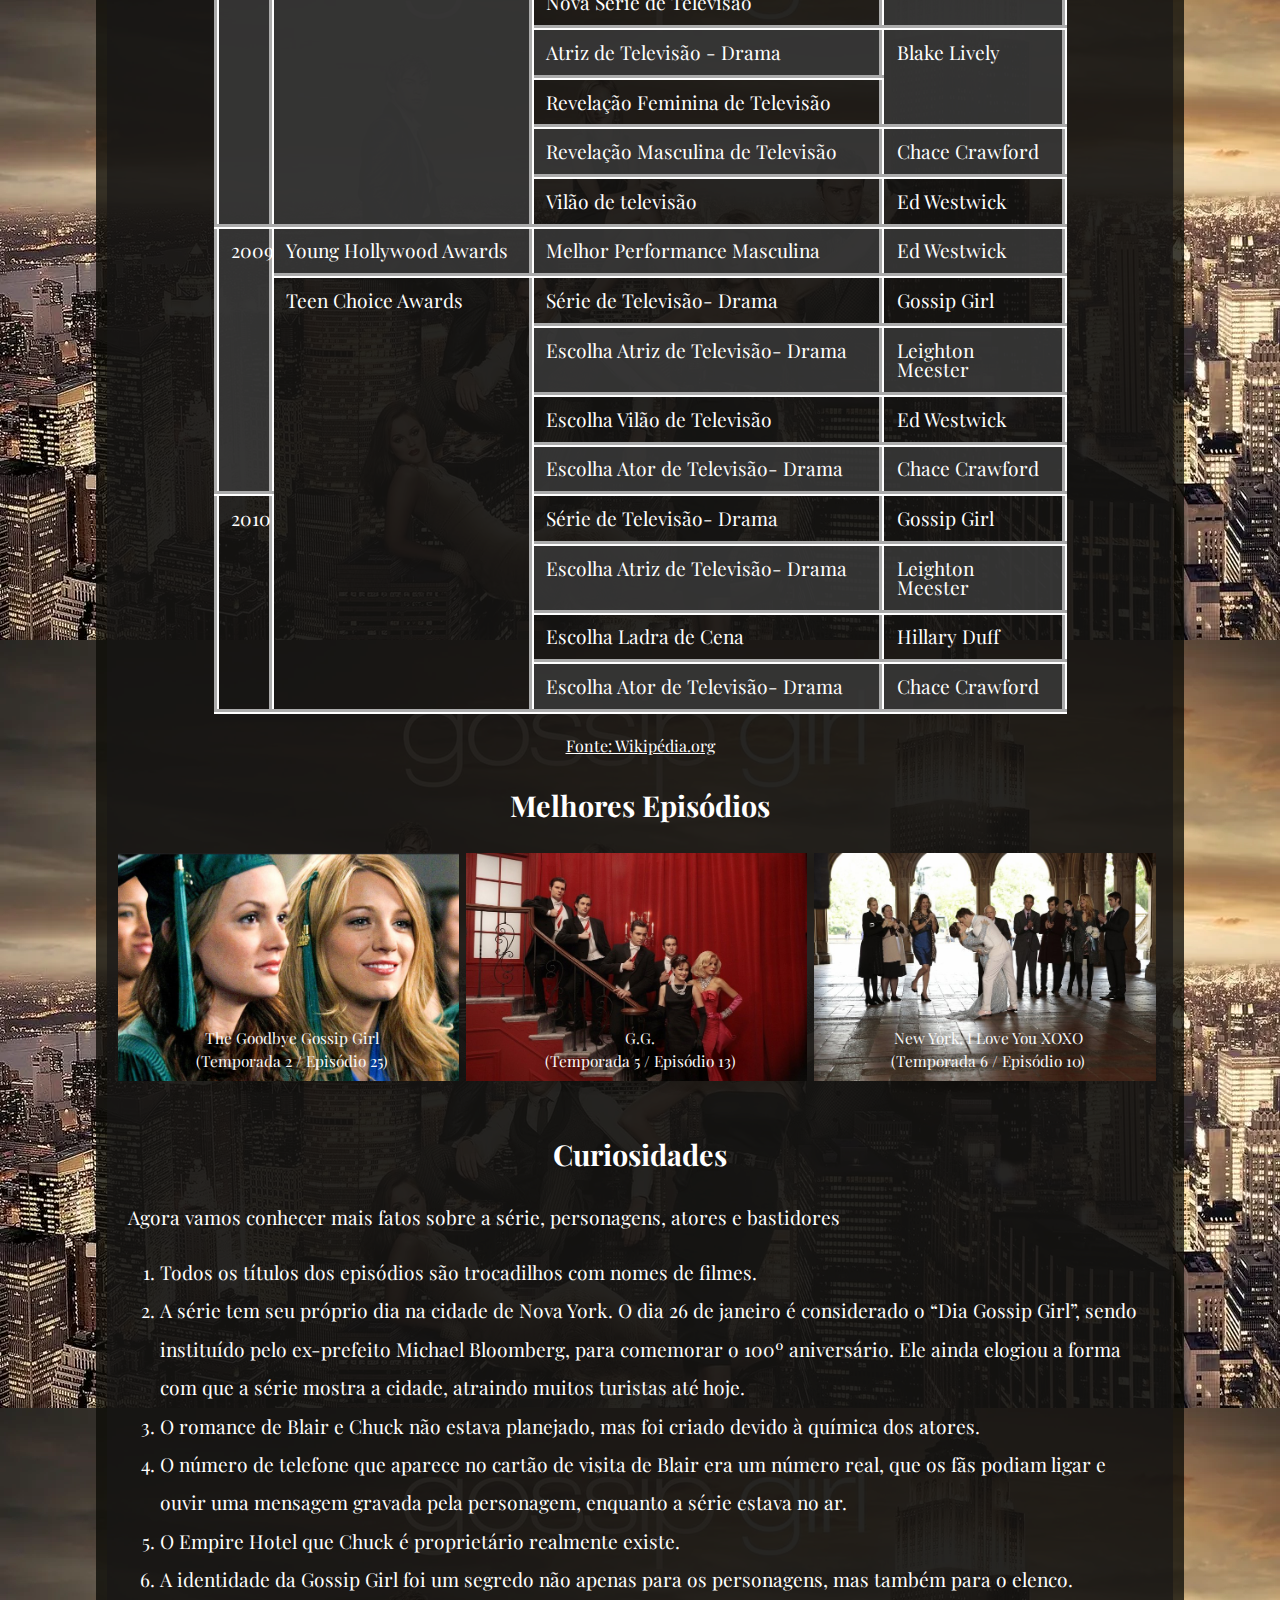
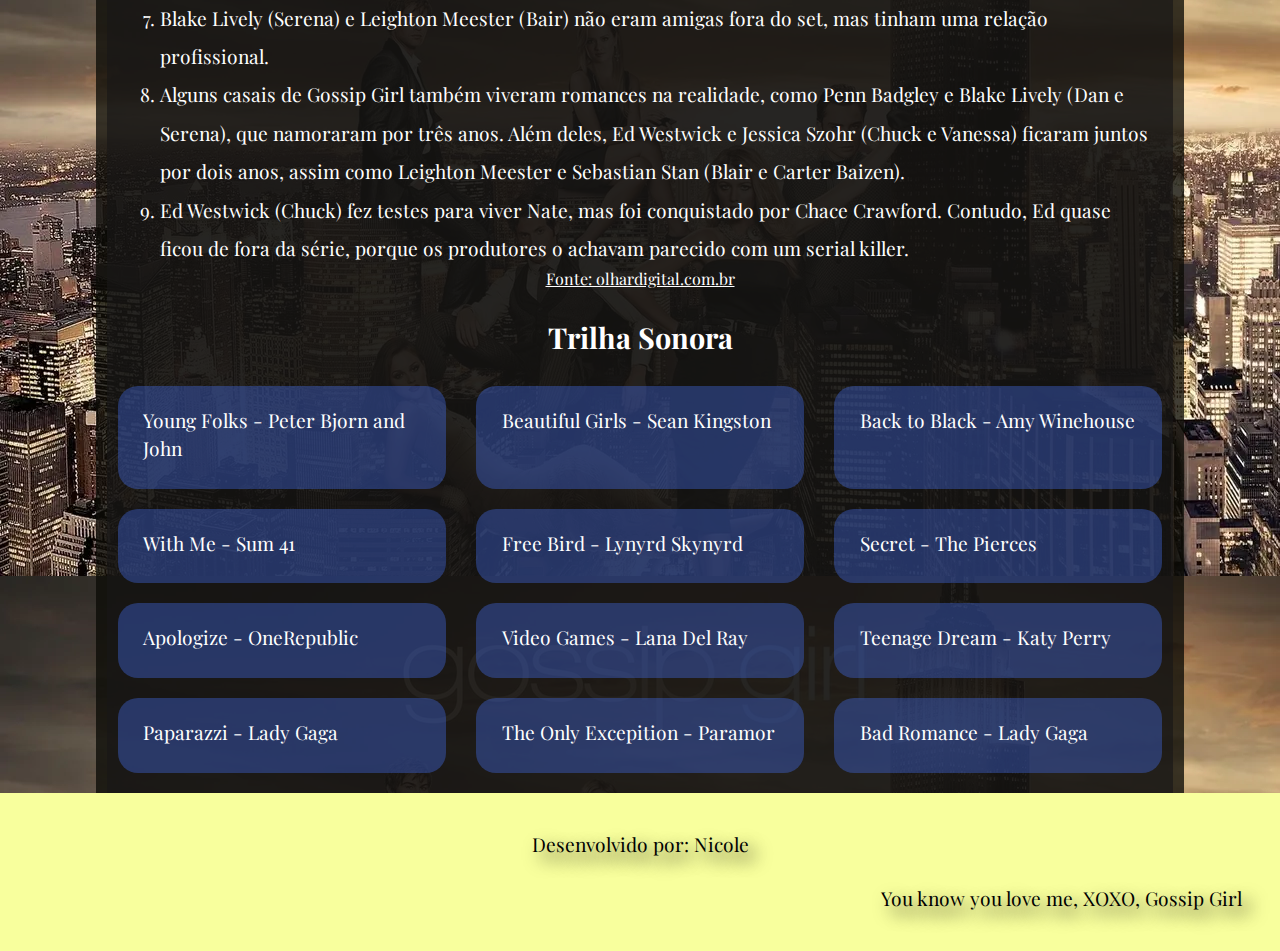
==== commit 8872ad3c: "menu ancora" ====
--- a/index.html
+++ b/index.html
@@ -17,11 +17,13 @@
 
 
 <body>
+    
     <header class="cabecalho">
         <div class="logo">
             <img class="imglogo" src="img/Logo gossip girl.avif" width="15%">                                
         </div>   
-
+        
+        <div id="menu"></div>
         <nav id="menu"> <!--Menu-->
             <input type="checkbox" id="menu-toggle">
             <label for="menu-toggle" class="menu-icon">&#9776;</label>
@@ -40,20 +42,19 @@
     <main>
         <h1 class="titulos">Tudo sobre Gossip Girl</h1>
 
-        <section> <!--seção 1-->
-            <div id="historia"></div>
+        <section id="historia"> <!--seção 1-->
             <h2 class="titulos">História</h2>
             <h3>Surgimento</h3>        
             <p> 
                 Gossip Girl é uma série de televisão norte-americana de drama adolescente, baseada na série literária homônima da escritora Cecily von Ziegesar. Criada por Josh Schwartz e Stephanie Savage, a série foi originalmente transmitida nos Estados Unidos pela rede de televisão The CW de 19 de setembro de 2007 e 17 de dezembro de 2012, totalizando seis temporadas e 121 episódios. No Brasil, Gossip Girl teve sua estreia em 8 de novembro de 2007 no canal de televisão por assinatura Warner Channel, onde foi exibida até abril de 2010. Em seguida, foi transmitida pelo SBT e pelo Glitz*. Em Portugal, a série foi ao ar no extinto Canal Sony e está no ar no canal Biggs. <a class="abibliografia" href="https://pt.wikipedia.org/wiki/Gossip_Girl_(teless%C3%A9rie)" target="_blank">Fonte: Wikipedia.org</a>
             </p>
             <h3>Enredo</h3>
-            <p id="personagens"><!--id antes para ir para o lugar certo por causa do menu que cobre-->
+            <p><!--id antes para ir para o lugar certo por causa do menu que cobre-->
                 A série, sobre jovens estudantes das escolas de elite no Upper East Side de Manhattan em Nova York, segue quando Serena van der Woodsen (Blake Lively) retorna à cidade após ter ficado seis meses fora em um internato e se mantido fora do alcance de amigos e conhecidos. Os acontecimentos e histórias de cada personagem são narrados em um site por uma blogueira anônima (voz por Kristen Bell), que atende pelo pseudônimo "Gossip Girl" (Garota Fofoqueira, em português). Gossip Girl narra os escândalos de Serena e seus amigos desde a oitava série de Serena, quando a garota ficou com seu vestido branco todo molhado dentro de um avião na viagem de excursão da escola. Desde então, Serena virou a vitima preferida de Gossip Girl. Magoada pelo fato de Serena não ter dado nenhuma noticia e ainda por ter passado por gravíssimos problemas familiares sozinha, Blair Waldorf (Leighton Meester) começa excluindo socialmente a melhor amiga e mantendo distância de Serena, como punição pela total perda de contato durante sua ausência. <a class="abibliografia" href="https://pt.wikipedia.org/wiki/Gossip_Girl_(teless%C3%A9rie)" target="_blank">Fonte: Wikipedia.org</a>
             </p> 
         </section>
 
-        <section> <!--seção 2-->
+        <section id="personagens"> <!--seção 2-->
             <h2 class="titulos">Personagens</h2>
             <div class="imgelencorow">
                 <div class="col-3">
@@ -137,12 +138,12 @@
                     <figure>
                         <img class="imggaleria" src="img/elenco 2/Rufus Humpherey.png" alt="">
                     </figure>
-                    <legend id="temporadas" p. col-3>Rufus Humphrey</legend>
+                    <legend p. col-3>Rufus Humphrey</legend>
                 </div>
             </div>                 
         </section>
 
-        <section> <!--seção 3-->
+        <section id="temporadas"> <!--seção 3-->
             <h2 class="titulos">Temporadas</h2>
             <p>
                 A série conta com 6 temporadas, somando 121 episódios com aproximadamente 40 minutos cada. Nas primeiras temporadas a audiência chegava a passar dos três milhões, no seu fim ainda existia cerca de 1,7 milhões de telespectadores que continuavam a acompanhar a vida emocionante de nossos protagonistas favoritos.
@@ -155,13 +156,13 @@
                 <img class="imgSpinoff" src="img/Spinoff Lily.JPG" alt="imagem de capa sobre o spin-off de Gossip Girl: Valley Girl">"O episódio piloto entra na série no penúltimo episódio da segunda temporada, como um flash-back da juventude de Lily van der Woodsen (Kelly Rutherford). Se passando em 1983, o espetáculo narra a vida da, ainda então Lily Rhodes (Brittany Snow), quando tinha 16 anos. Na série aparecem seu pai, Rick Rhodes (Andrew McCarthy), sua mãe CeCe Rhodes (Cynthia Watros), sua irmã Carol (Krysten Ritter), o pai de Serena e Eric, William van der Woodsen (Matt Barr) e dois amigos de Carol, Owen (Shiloh Fernandez) e Shep (Ryan Hansen). Essas memórias acontecem para fazer Lily repensar nas suas atitudes com Serena, devido a convivência com sua mãe nunca ter sido boa. Após muita especulação, a minissérie foi declarada como "estacionada", ou seja, não acabou e não há certezas de continuação.
             </p>
             <h3 class="h3corecao">Chasing Dorota</h3><!--class diferente para o título Premios não mudar de lugar -->
-            <p id="premios">
+            <p>
                 <img class="imgSpinoff" src="img/Spinoff Dorota.JPG" alt="imagem de capa sobre o spin-off de Gossip Girl: Chasing Dorota">"Uma minissérie composta por seis episódios de aproximadamente três minutos cada, contando uma história sobre Dorota (Zuzanna Szadkowski). Descobre-se que a secretária do lar mais amada do Upper East Side é na verdade uma Condessa Polaca e é casada. Seu marido vai até Nova Iorque à sua procura – na verdade, em busca de seu título de Condessa, mas Dorota assume estar feliz como está e não quer renegar disso por nada, muito menos por ele. Acaba com ele voltando para a Polônia, com os papéis do divórcio assinados e com Dorota seguindo o conselho das amigas, namorando Vanya, o porteiro russo do prédio Empire State, onde as personagens principais moram.
             </p>
 
         </section>
 
-        <section> <!--seção 4-->
+        <section id="premios"> <!--seção 4-->
             <h2 class="titulocorecao">Premios</h2> <!--class diferente para o título Premios não mudar de lugar -->
             <table>
                 <tr>
@@ -230,7 +231,7 @@
                     <td>Escolha Ladra de Cena</td>
                     <td>Hillary Duff</td>
                 </tr>
-                <tr id="melhoreseps">
+                <tr>
                     <td>Escolha Ator de Televisão- Drama</td>
                     <td>Chace Crawford</td>
                 </tr>                 
@@ -238,7 +239,7 @@
              <h4><a class="abibliografia" href="https://pt.wikipedia.org/wiki/Gossip_Girl_(teless%C3%A9rie)" target="_blank">Fonte: Wikipédia.org</a></h4>
         </section>
 
-        <section><!--seção 5-->
+        <section id="melhoreseps"><!--seção 5-->
             <h2 class="titulos">Melhores Episódios</h2>
             <div class="cenasrow">
                 <div class="col-4">
@@ -261,12 +262,12 @@
                     <div class="container">
                         <img class="imgcenas" src="img/cenas/Casamento blair.jpg" alt="Casamento da Blair com Chuck">
                         <div class="pimgcena">New York, I Love You XOXO</div>
-                        <div id="curiosidades" class="pimgcena2">(Temporada 6 / Episódio 10)</div>
+                        <div class="pimgcena2">(Temporada 6 / Episódio 10)</div>
                     </div>  
                 </div>
         </section>
 
-        <section>
+        <section id="curiosidades">
             <h2 class="titulos">Curiosidades</h2>       
                   
             <p>Agora vamos conhecer mais fatos sobre a série, personagens, atores e bastidores</p>  
@@ -285,8 +286,8 @@
 
             <h4><a class="abibliografia" href="https://olhardigital.com.br/2023/07/19/cinema-e-streaming/15-curiosidades-de-gossip-girl-que-voce-provavelmente-nao-sabe/" target="_blank">Fonte: olhardigital.com.br</a></h4>             
         </section>
-        <section>
-            <h2 class="titulos" id="trilhasonora">Trilha Sonora</h2>
+        <section id="trilhasonora">
+            <h2 class="titulos">Trilha Sonora</h2>
             <div class="cards">
                 <div class="card">
                     <p>Young Folks - Peter Bjorn and John</p>
--- a/CSS/style.css
+++ b/CSS/style.css
@@ -4,6 +4,10 @@
     background-size: 100%;  
     background-color: black; 
     font-family: "Playfair Display", serif;    
+}
+
+html{
+    scroll-behavior: smooth;
 }
 
 header{  
@@ -24,6 +28,20 @@
     width: 100%;
     z-index: 1000;
     box-sizing: border-box;
+}
+
+section:target {
+    scroll-margin-top: 85px; /* Ajuste conforme a altura do seu menu */
+}
+
+#historia{
+    margin-top: 200px;
+    padding: 20px;
+}
+
+#personagens{
+        margin-top: 0px; /* Ajusta o espaço no topo para que o conteúdo não fique embaixo do menu */
+        padding: 20px;
 }
 
 /*fundo do logo*/
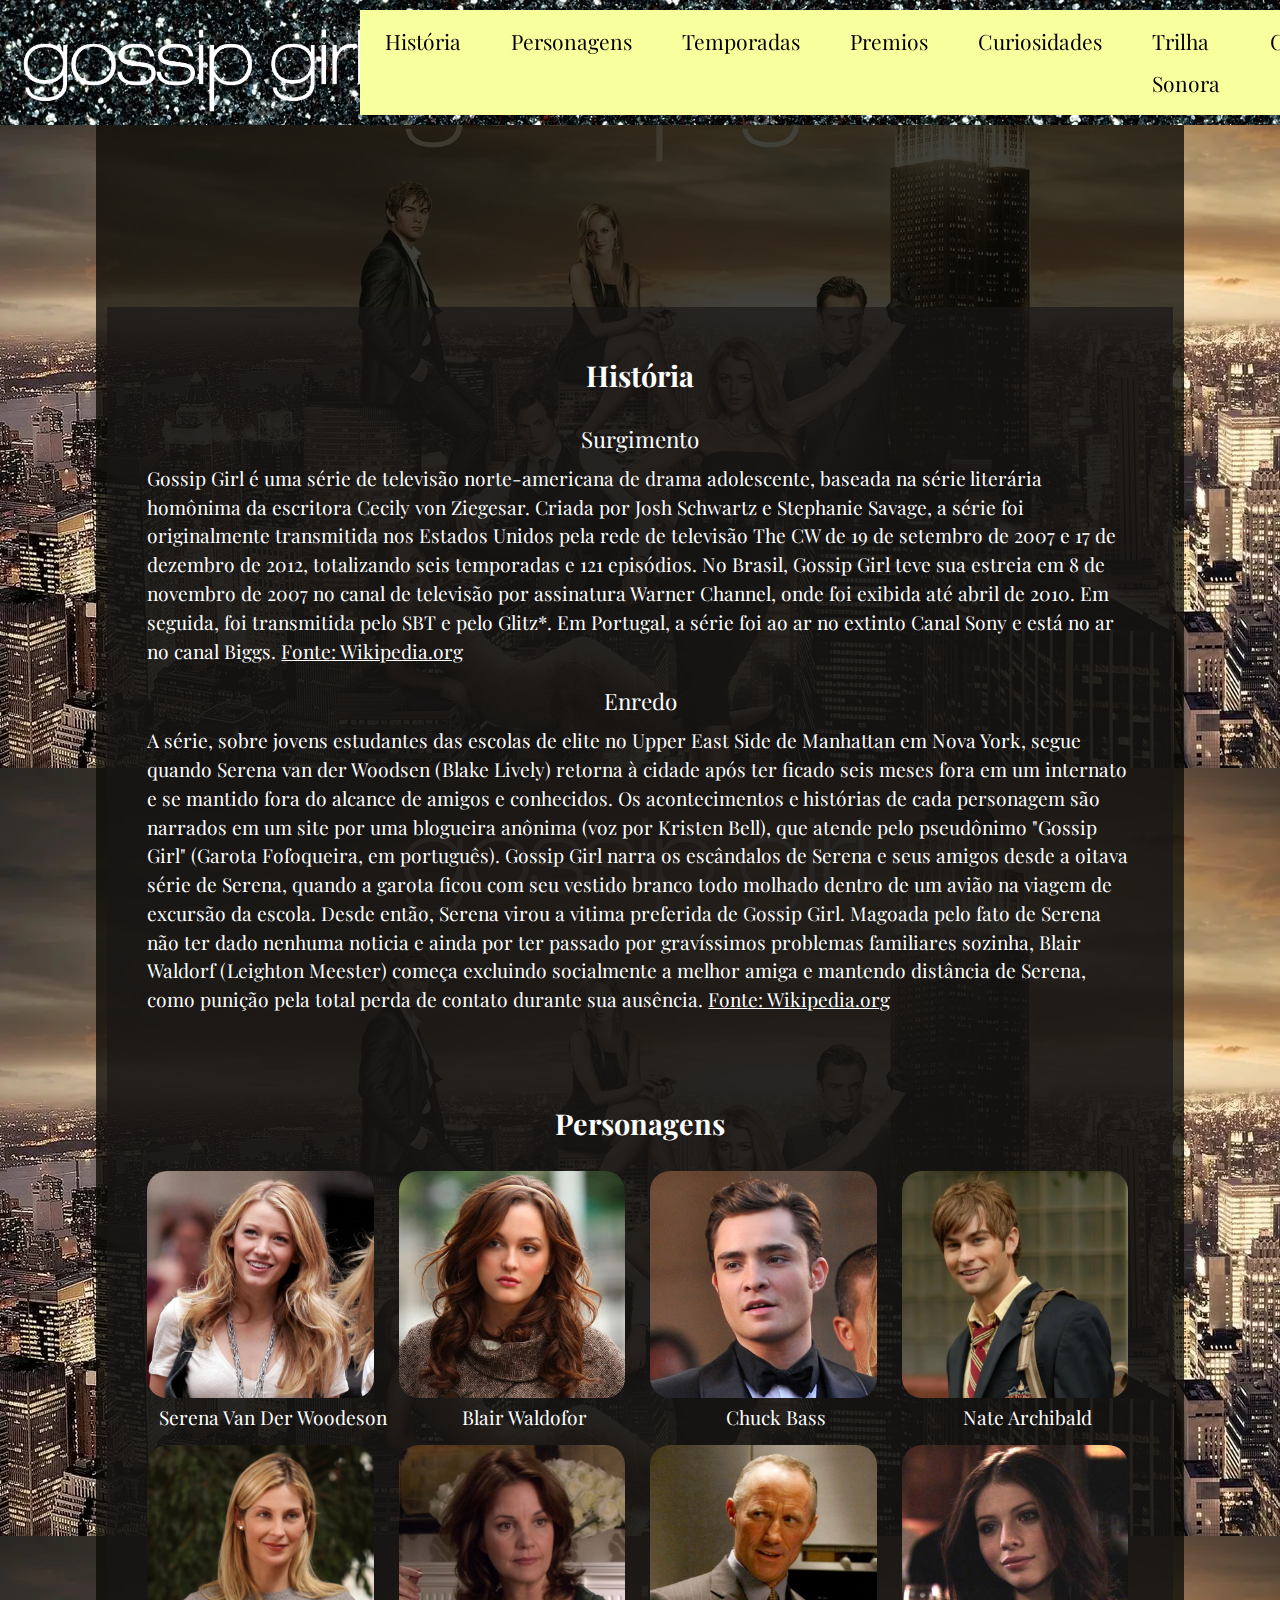
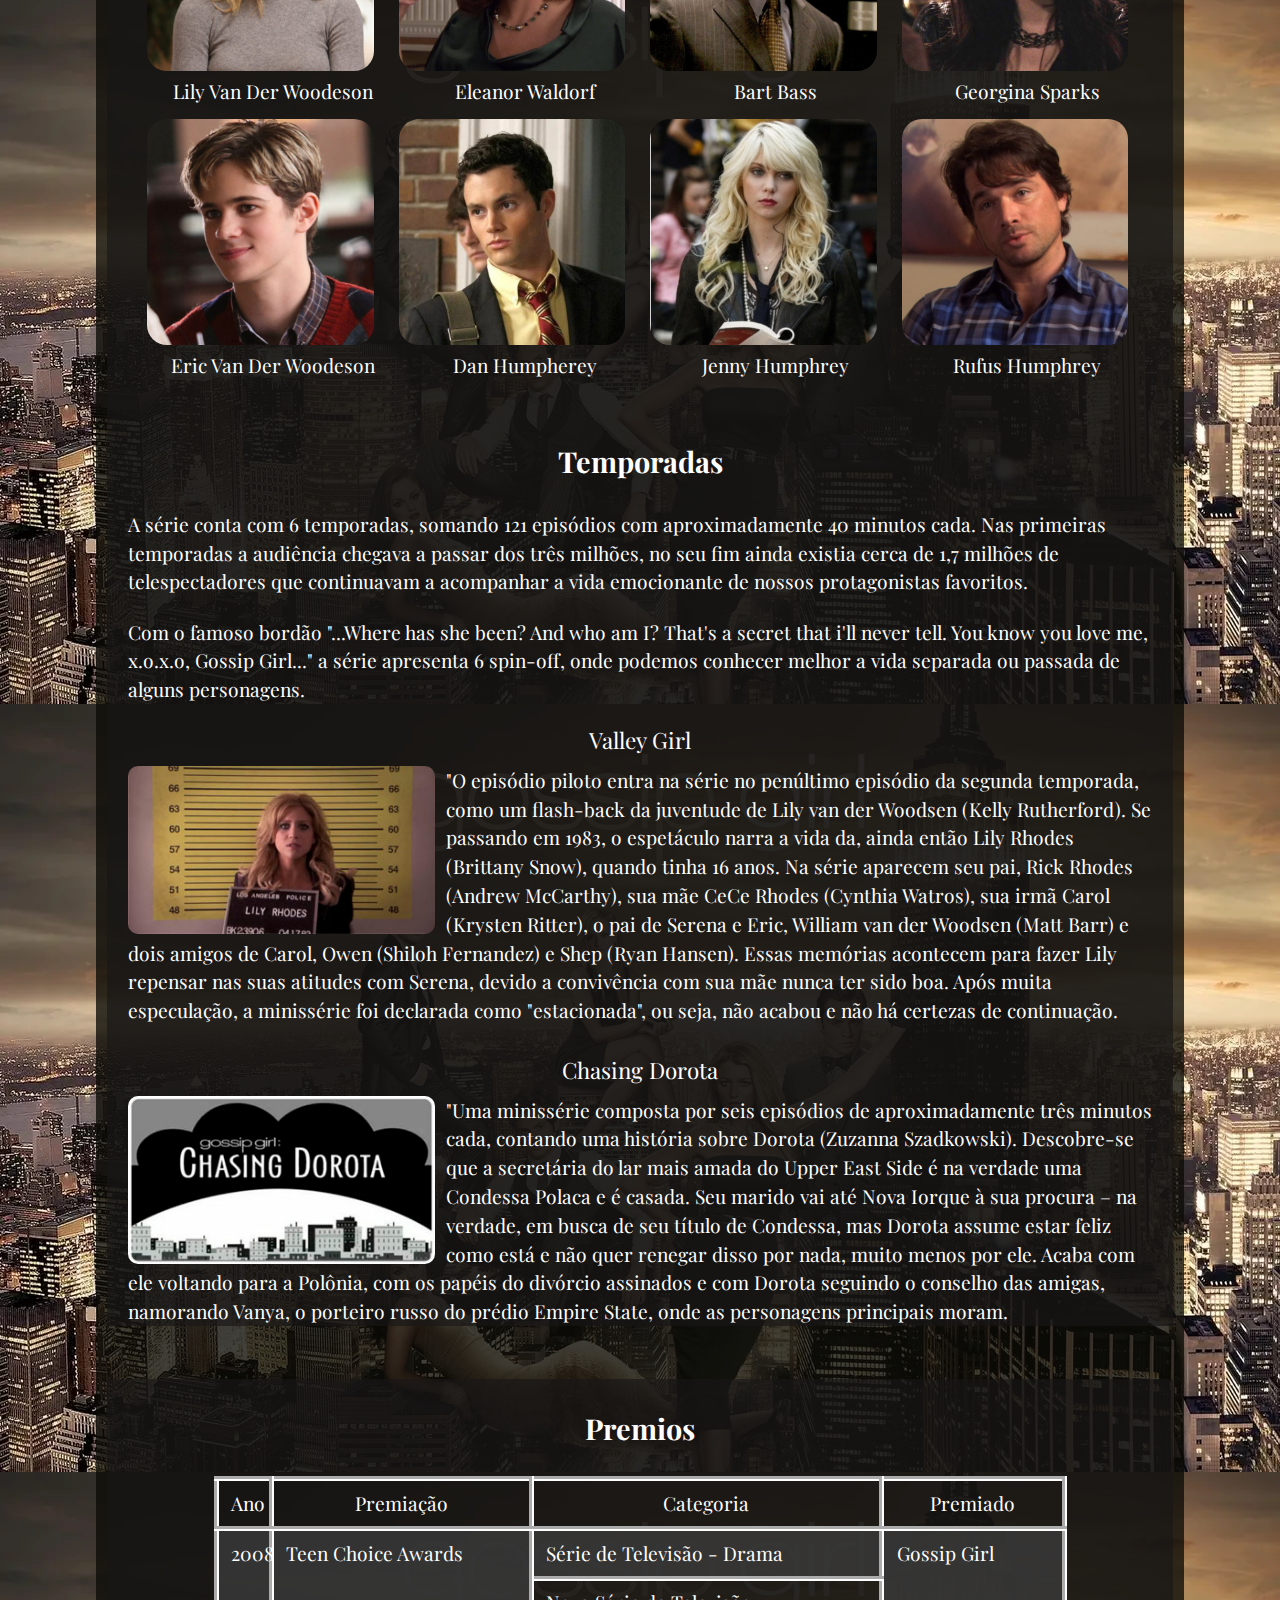
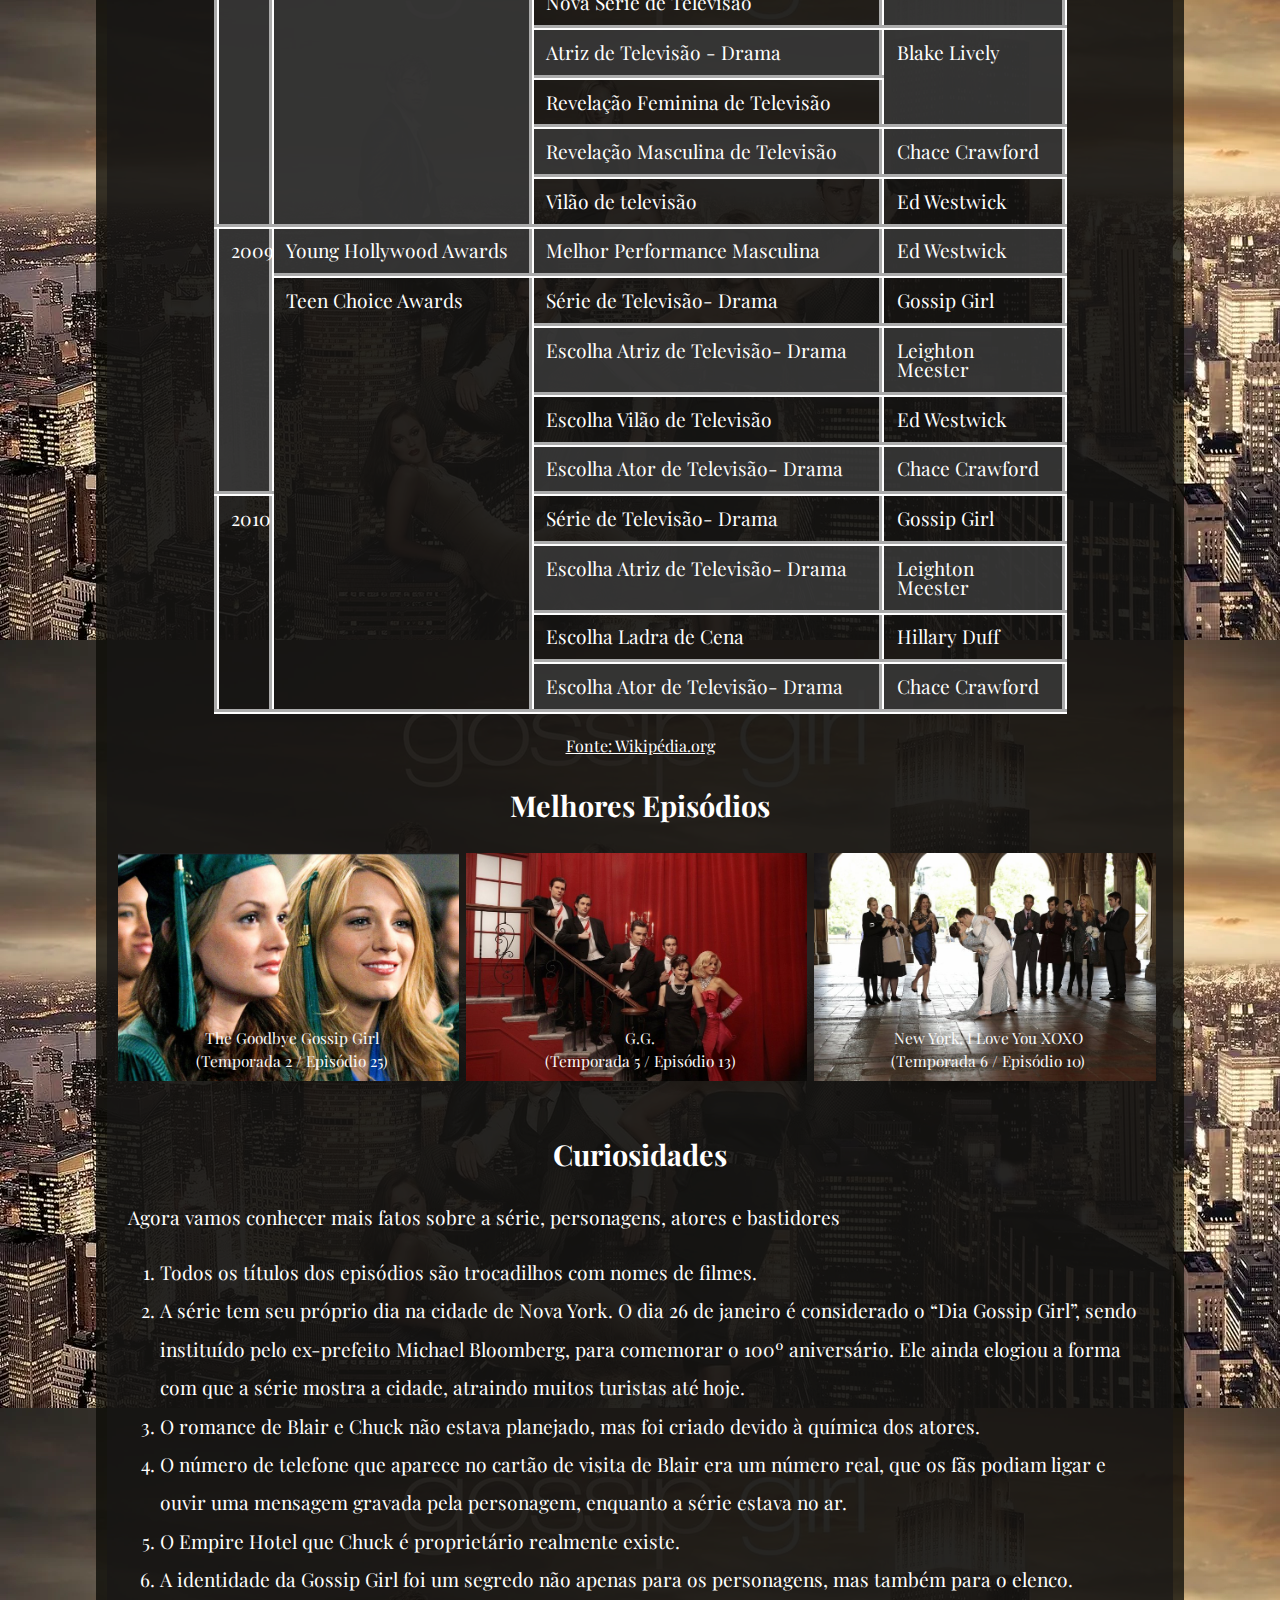
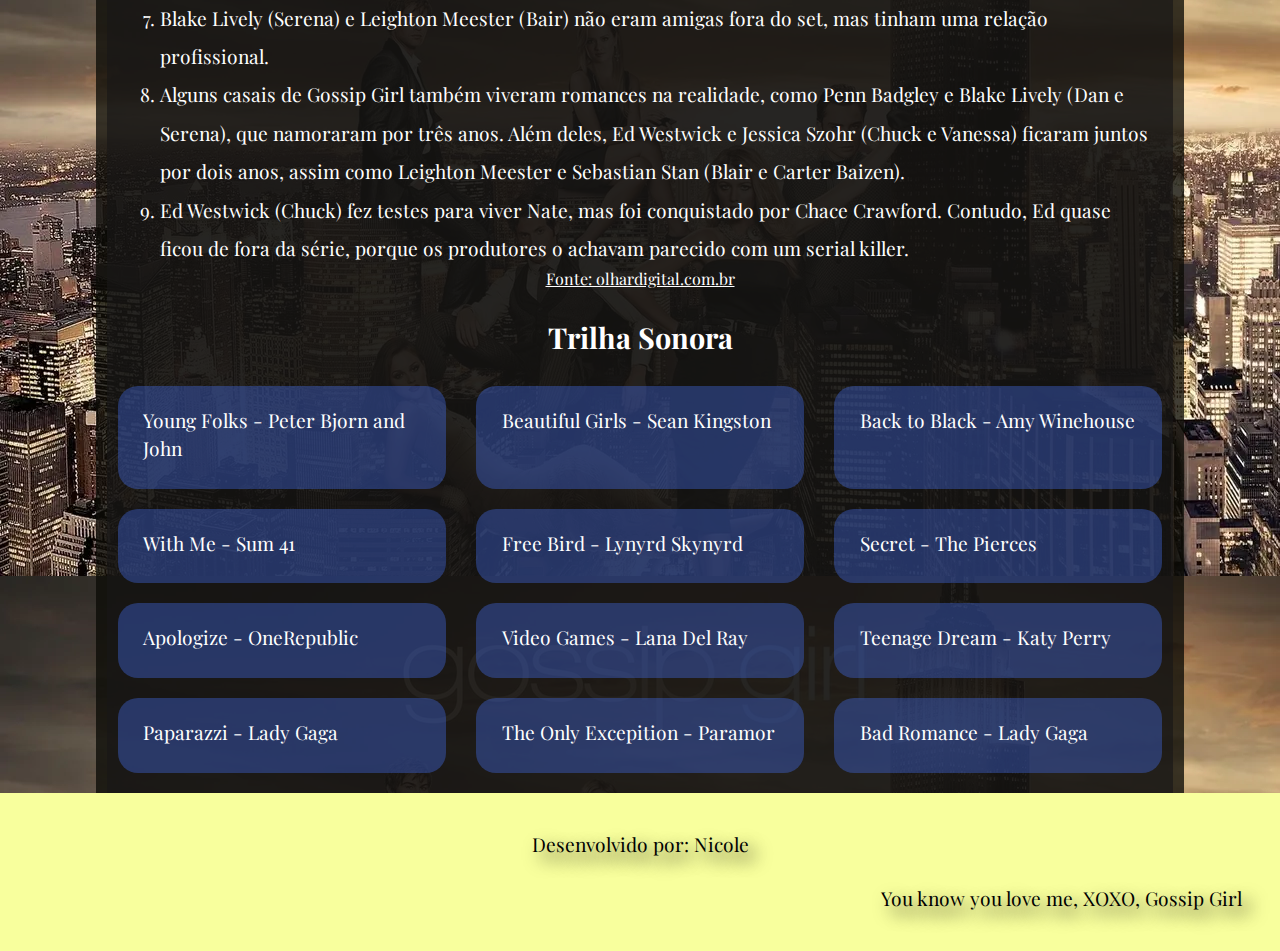
==== commit 18cf6aa4: "salvar" ====
--- a/index.html
+++ b/index.html
@@ -32,9 +32,9 @@
                     <li> <a href="#personagens"  onclick="document.getElementById('menu-toggle').click()">Personagens</a></li>
                     <li> <a href="#temporadas"  onclick="document.getElementById('menu-toggle').click()">Temporadas</a></li>
                     <li> <a href="#premios"  onclick="document.getElementById('menu-toggle').click()">Premios</a></li>
-                    <li> <a href="#melhoreseps"  onclick="document.getElementById('menu-toggle').click()">Melhores</a></li>
                     <li> <a href="#curiosidades"  onclick="document.getElementById('menu-toggle').click()">Curiosidades</a></li>
                     <li> <a href="#trilhasonora"  onclick="document.getElementById('menu-toggle').click()">Trilha Sonora</a></li>
+                    <li> <a href="contato.html"  onclick="document.getElementById('menu-toggle').click()">Contato</a></li>
                 </ul>           
         </nav>
     </header>
--- a/CSS/style.css
+++ b/CSS/style.css
@@ -2,7 +2,7 @@
     background-image: url("../img/background\ body\ 3.webp");
     background-repeat: repeat; 
     background-size: 100%;  
-    background-color: black; 
+    
     font-family: "Playfair Display", serif;    
 }
 
@@ -47,7 +47,7 @@
 /*fundo do logo*/
 .logo{       
     text-align: center;
-    background-color: rgba(0, 0, 0, 0);       
+    background-color: rgba(13, 14, 13, 0);       
 }
 
 .imglogo{    
@@ -296,7 +296,7 @@
 .menu-icon{
     display: none;
     font-size: 30px;
-    color: white;
+    color: rgb(255, 255, 255);
     cursor: pointer
 }
 
